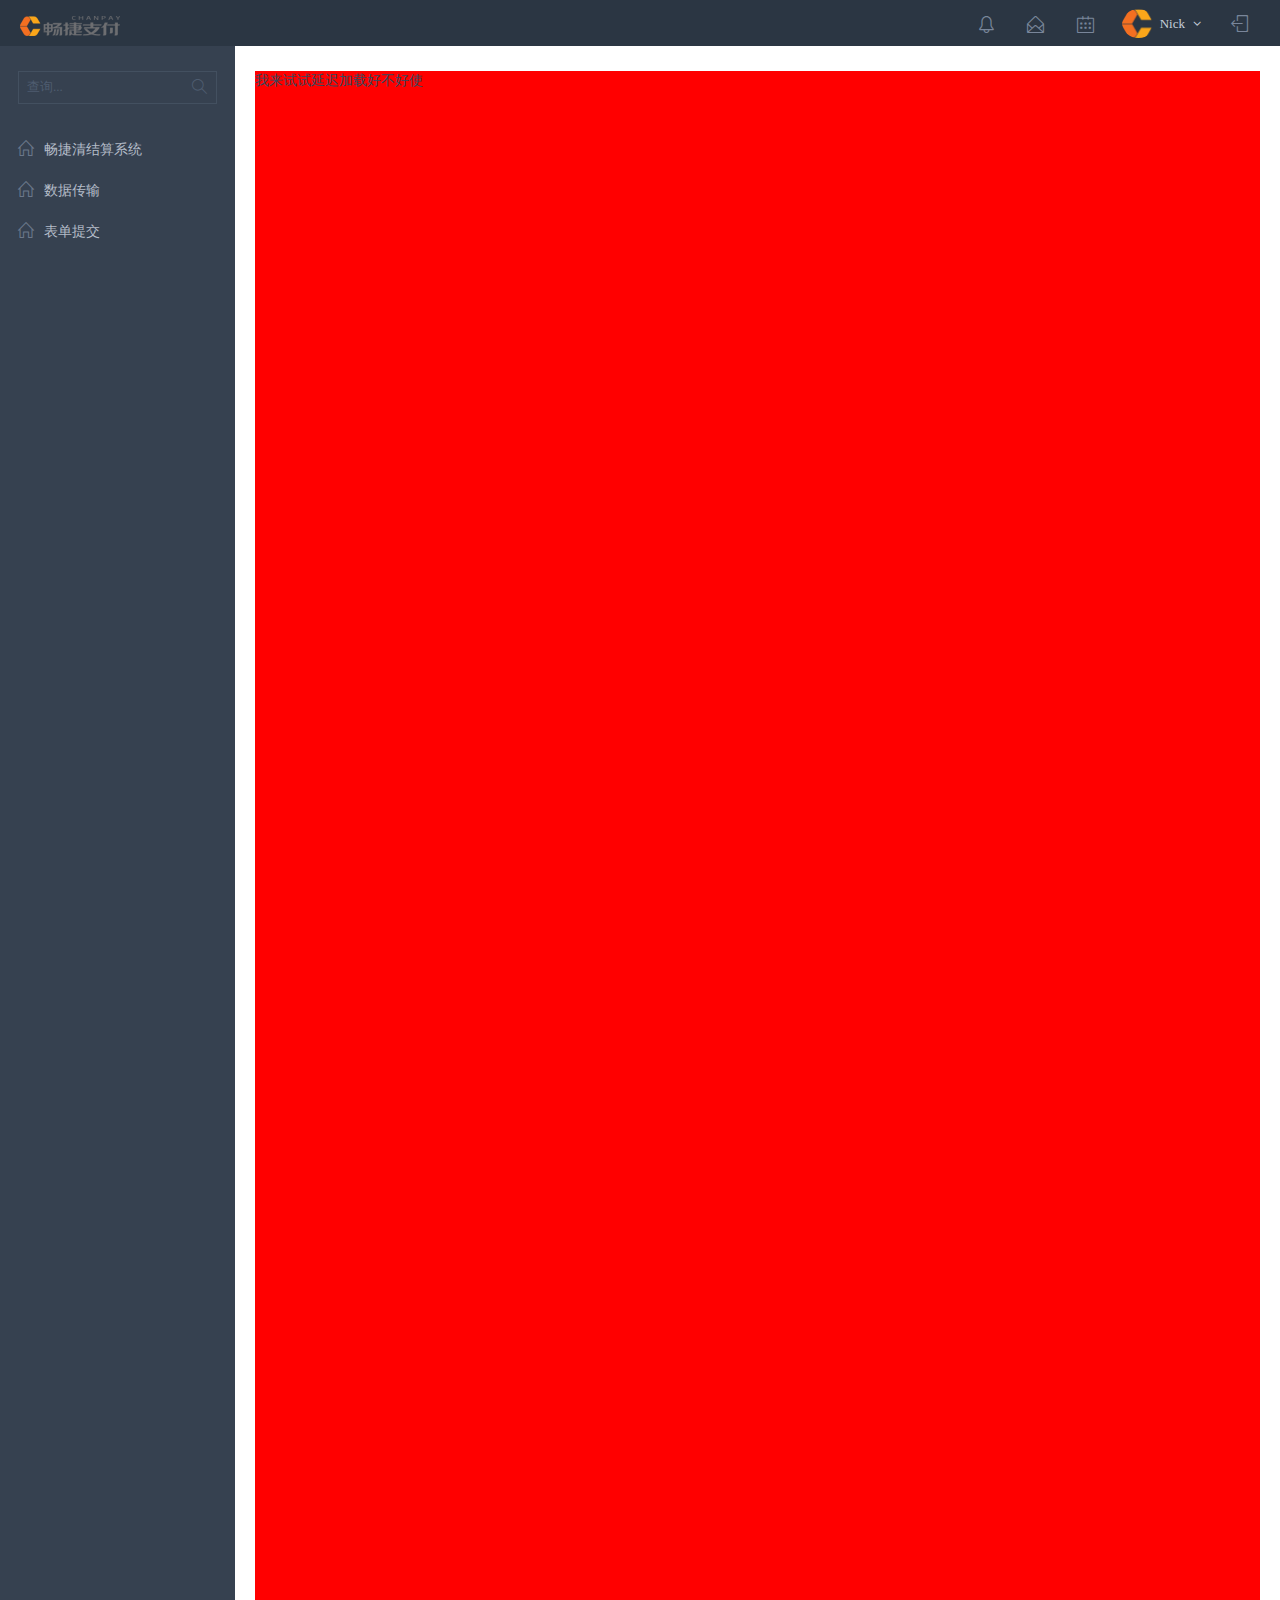
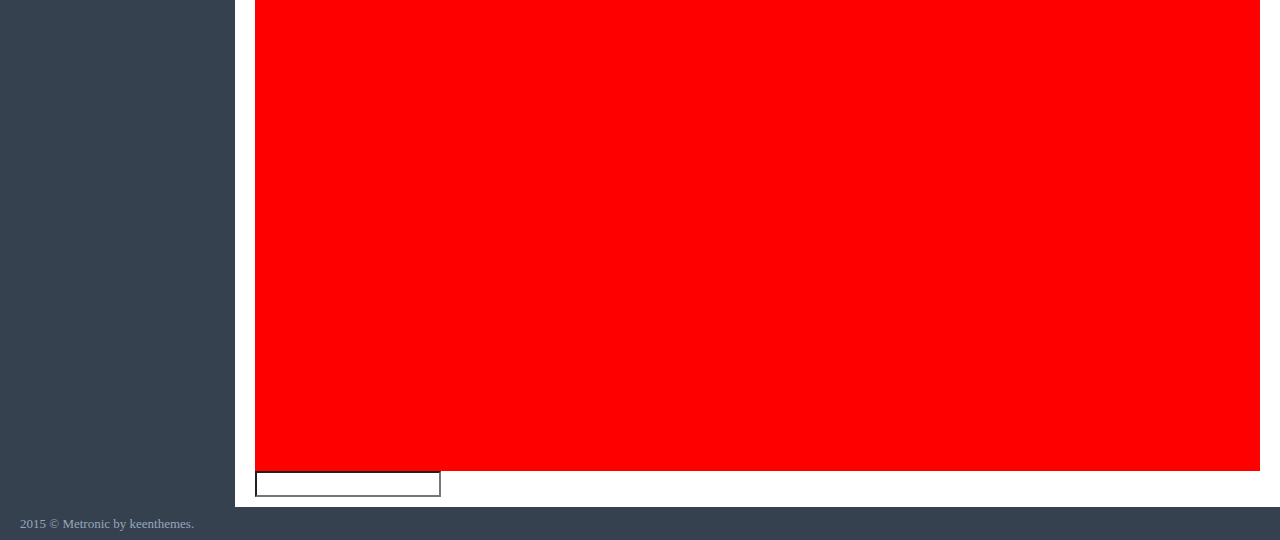
==== index.html @ e5d6c3f0 "init project" ====
<!DOCTYPE html>

<html lang="en" data-ng-app="MetronicApp">

    <head>
        <title data-ng-bind="'Metronic AngularJS | ' + $state.current.data.pageTitle"></title>
        <meta charset="utf-8" />
        <meta http-equiv="X-UA-Compatible" content="IE=edge">
        <meta content="width=device-width, initial-scale=1" name="viewport" />
        <meta content="" name="description" />
        <meta content="" name="author" />

        <link rel="stylesheet" href="css/font.css"/>
        <link href="lib/font-awesome/css/font-awesome.css" rel="stylesheet" type="text/css" />
        <link href="lib/simple-line-icons/simple-line-icons.css" rel="stylesheet" type="text/css" />
        <link href="lib/bootstrap/css/bootstrap.min.css" rel="stylesheet" type="text/css" />
        <!-- BEGIN DYMANICLY LOADED CSS FILES(all plugin and page related styles must be loaded between GLOBAL and THEME css files ) -->
        <link id="ng_load_plugins_before" />
        <!-- END DYMANICLY LOADED CSS FILES -->
        <link href="css/components.css" id="style_components" rel="stylesheet" type="text/css" />
        <link href="css/plugins.css" rel="stylesheet" type="text/css" />
        <link href="css/layout.css" rel="stylesheet" type="text/css" />
        <link href="css/darkblue.css" rel="stylesheet" type="text/css" id="style_color" />


    <body ng-controller="AppController" class="page-header-fixed page-sidebar-closed-hide-logo page-on-load" ng-class="{'page-content-white': settings.layout.pageContentWhite,'page-container-bg-solid': settings.layout.pageBodySolid, 'page-sidebar-closed': settings.layout.pageSidebarClosed}">

        <div ng-spinner-bar class="page-spinner-bar">
            <div class="bounce1"></div>
            <div class="bounce2"></div>
            <div class="bounce3"></div>
        </div>
        <!--data-ng-include="'tpl/header.html'"-->
        <div data-ng-include="'tpl/header.html'" data-ng-controller="HeaderController" class="page-header navbar navbar-fixed-top">
            <!--<link rel="import" href="tpl/header.html?__inline">-->
        </div>

        <div class="clearfix"> </div>

        <div class="page-container">
            <!--data-ng-include="'tpl/sidebar.html'"-->
            <div data-ng-include="'tpl/sidebar.html'" data-ng-controller="SidebarController" class="page-sidebar-wrapper">
                <!--<link rel="import" href="tpl/sidebar.html?__inline">-->
            </div>

            <div class="page-content-wrapper">
                <div class="page-content">
                    <div ui-view class="fade-in-up"></div>
                </div>
            </div>
        </div>
        <!--data-ng-include="'tpl/footer.html'"-->
        <div data-ng-include="'tpl/footer.html'" data-ng-controller="FooterController" class="page-footer">
            <!--<link rel="import" href="tpl/footer.html?__inline">-->
        </div>

        <script src="lib/jquery.min.js" type="text/javascript"></script>
        <script src="lib/bootstrap/js/bootstrap.min.js" type="text/javascript"></script>
        <script src="lib/angularjs/angular.min.js" type="text/javascript"></script>
        <script src="lib/angularjs/plugins/angular-ui-router.min.js" type="text/javascript"></script>
        <script src="lib/angularjs/plugins/ocLazyLode.js" type="text/javascript"></script>

        <script src="js/main.js" type="text/javascript"></script>
        <script src="js/directives.js" type="text/javascript"></script>
        <script src="js/common/layout.js" type="text/javascript"></script>
    </body>
</html>
---- css/font.css ----
body{font-family: 'Microsoft YaHei' !important;}
---- lib/simple-line-icons/simple-line-icons.css ----
/* http://graphicburger.com/simple-line-icons-webfont/ */
@font-face {
	font-family: 'Simple-Line-Icons';

	src:url('fonts/Simple-Line-Icons.eot');
	src:url('fonts/Simple-Line-Icons.eot?#iefix') format('embedded-opentype'),
		url('fonts/Simple-Line-Icons.woff') format('woff'),
		url('fonts/Simple-Line-Icons.ttf') format('truetype'),
		url('fonts/Simple-Line-Icons.svg#Simple-Line-Icons') format('svg');
	font-weight: normal;
	font-style: normal;
}

@media screen and (-webkit-min-device-pixel-ratio:0) {
	@font-face {
		font-family: 'Simple-Line-Icons';
		src: url('fonts/Simple-Line-Icons.svg#Simple-Line-Icons') format('svg');
	}
}

/* Use the following CSS code if you want to use data attributes for inserting your icons */
[data-icon]:before {
	font-family: 'Simple-Line-Icons';
	content: attr(data-icon);
	speak: none;
	font-weight: normal;
	font-variant: normal;
	text-transform: none;
	line-height: 1;
	-webkit-font-smoothing: antialiased;
	-moz-osx-font-smoothing: grayscale;
}

/* Use the following CSS code if you want to have a class per icon */
/*
Instead of a list of all class selectors,
you can use the generic selector below, but it's slower:
[class*="icon-"] {
*/
.icon-user-female, .icon-user-follow, .icon-user-following, .icon-user-unfollow, .icon-trophy, .icon-screen-smartphone, .icon-screen-desktop, .icon-plane, .icon-notebook, .icon-moustache, .icon-mouse, .icon-magnet, .icon-energy, .icon-emoticon-smile, .icon-disc, .icon-cursor-move, .icon-crop, .icon-credit-card, .icon-chemistry, .icon-user, .icon-speedometer, .icon-social-youtube, .icon-social-twitter, .icon-social-tumblr, .icon-social-facebook, .icon-social-dropbox, .icon-social-dribbble, .icon-shield, .icon-screen-tablet, .icon-magic-wand, .icon-hourglass, .icon-graduation, .icon-ghost, .icon-game-controller, .icon-fire, .icon-eyeglasses, .icon-envelope-open, .icon-envelope-letter, .icon-bell, .icon-badge, .icon-anchor, .icon-wallet, .icon-vector, .icon-speech, .icon-puzzle, .icon-printer, .icon-present, .icon-playlist, .icon-pin, .icon-picture, .icon-map, .icon-layers, .icon-handbag, .icon-globe-alt, .icon-globe, .icon-frame, .icon-folder-alt, .icon-film, .icon-feed, .icon-earphones-alt, .icon-earphones, .icon-drop, .icon-drawer, .icon-docs, .icon-directions, .icon-direction, .icon-diamond, .icon-cup, .icon-compass, .icon-call-out, .icon-call-in, .icon-call-end, .icon-calculator, .icon-bubbles, .icon-briefcase, .icon-book-open, .icon-basket-loaded, .icon-basket, .icon-bag, .icon-action-undo, .icon-action-redo, .icon-wrench, .icon-umbrella, .icon-trash, .icon-tag, .icon-support, .icon-size-fullscreen, .icon-size-actual, .icon-shuffle, .icon-share-alt, .icon-share, .icon-rocket, .icon-question, .icon-pie-chart, .icon-pencil, .icon-note, .icon-music-tone-alt, .icon-music-tone, .icon-microphone, .icon-loop, .icon-logout, .icon-login, .icon-list, .icon-like, .icon-home, .icon-grid, .icon-graph, .icon-equalizer, .icon-dislike, .icon-cursor, .icon-control-start, .icon-control-rewind, .icon-control-play, .icon-control-pause, .icon-control-forward, .icon-control-end, .icon-calendar, .icon-bulb, .icon-bar-chart, .icon-arrow-up, .icon-arrow-right, .icon-arrow-left, .icon-arrow-down, .icon-ban, .icon-bubble, .icon-camcorder, .icon-camera, .icon-check, .icon-clock, .icon-close, .icon-cloud-download, .icon-cloud-upload, .icon-doc, .icon-envelope, .icon-eye, .icon-flag, .icon-folder, .icon-heart, .icon-info, .icon-key, .icon-link, .icon-lock, .icon-lock-open, .icon-magnifier, .icon-magnifier-add, .icon-magnifier-remove, .icon-paper-clip, .icon-paper-plane, .icon-plus, .icon-pointer, .icon-power, .icon-refresh, .icon-reload, .icon-settings, .icon-star, .icon-symbol-female, .icon-symbol-male, .icon-target, .icon-volume-1, .icon-volume-2, .icon-volume-off, .icon-users {
	font-family: 'Simple-Line-Icons';
	speak: none;
	font-style: normal;
	font-weight: normal;
	font-variant: normal;
	text-transform: none;
	line-height: 1;
	-webkit-font-smoothing: antialiased;
}
.icon-user-female:before {
	content: "\e000";
}
.icon-user-follow:before {
	content: "\e002";
}
.icon-user-following:before {
	content: "\e003";
}
.icon-user-unfollow:before {
	content: "\e004";
}
.icon-trophy:before {
	content: "\e006";
}
.icon-screen-smartphone:before {
	content: "\e010";
}
.icon-screen-desktop:before {
	content: "\e011";
}
.icon-plane:before {
	content: "\e012";
}
.icon-notebook:before {
	content: "\e013";
}
.icon-moustache:before {
	content: "\e014";
}
.icon-mouse:before {
	content: "\e015";
}
.icon-magnet:before {
	content: "\e016";
}
.icon-energy:before {
	content: "\e020";
}
.icon-emoticon-smile:before {
	content: "\e021";
}
.icon-disc:before {
	content: "\e022";
}
.icon-cursor-move:before {
	content: "\e023";
}
.icon-crop:before {
	content: "\e024";
}
.icon-credit-card:before {
	content: "\e025";
}
.icon-chemistry:before {
	content: "\e026";
}
.icon-user:before {
	content: "\e005";
}
.icon-speedometer:before {
	content: "\e007";
}
.icon-social-youtube:before {
	content: "\e008";
}
.icon-social-twitter:before {
	content: "\e009";
}
.icon-social-tumblr:before {
	content: "\e00a";
}
.icon-social-facebook:before {
	content: "\e00b";
}
.icon-social-dropbox:before {
	content: "\e00c";
}
.icon-social-dribbble:before {
	content: "\e00d";
}
.icon-shield:before {
	content: "\e00e";
}
.icon-screen-tablet:before {
	content: "\e00f";
}
.icon-magic-wand:before {
	content: "\e017";
}
.icon-hourglass:before {
	content: "\e018";
}
.icon-graduation:before {
	content: "\e019";
}
.icon-ghost:before {
	content: "\e01a";
}
.icon-game-controller:before {
	content: "\e01b";
}
.icon-fire:before {
	content: "\e01c";
}
.icon-eyeglasses:before {
	content: "\e01d";
}
.icon-envelope-open:before {
	content: "\e01e";
}
.icon-envelope-letter:before {
	content: "\e01f";
}
.icon-bell:before {
	content: "\e027";
}
.icon-badge:before {
	content: "\e028";
}
.icon-anchor:before {
	content: "\e029";
}
.icon-wallet:before {
	content: "\e02a";
}
.icon-vector:before {
	content: "\e02b";
}
.icon-speech:before {
	content: "\e02c";
}
.icon-puzzle:before {
	content: "\e02d";
}
.icon-printer:before {
	content: "\e02e";
}
.icon-present:before {
	content: "\e02f";
}
.icon-playlist:before {
	content: "\e030";
}
.icon-pin:before {
	content: "\e031";
}
.icon-picture:before {
	content: "\e032";
}
.icon-map:before {
	content: "\e033";
}
.icon-layers:before {
	content: "\e034";
}
.icon-handbag:before {
	content: "\e035";
}
.icon-globe-alt:before {
	content: "\e036";
}
.icon-globe:before {
	content: "\e037";
}
.icon-frame:before {
	content: "\e038";
}
.icon-folder-alt:before {
	content: "\e039";
}
.icon-film:before {
	content: "\e03a";
}
.icon-feed:before {
	content: "\e03b";
}
.icon-earphones-alt:before {
	content: "\e03c";
}
.icon-earphones:before {
	content: "\e03d";
}
.icon-drop:before {
	content: "\e03e";
}
.icon-drawer:before {
	content: "\e03f";
}
.icon-docs:before {
	content: "\e040";
}
.icon-directions:before {
	content: "\e041";
}
.icon-direction:before {
	content: "\e042";
}
.icon-diamond:before {
	content: "\e043";
}
.icon-cup:before {
	content: "\e044";
}
.icon-compass:before {
	content: "\e045";
}
.icon-call-out:before {
	content: "\e046";
}
.icon-call-in:before {
	content: "\e047";
}
.icon-call-end:before {
	content: "\e048";
}
.icon-calculator:before {
	content: "\e049";
}
.icon-bubbles:before {
	content: "\e04a";
}
.icon-briefcase:before {
	content: "\e04b";
}
.icon-book-open:before {
	content: "\e04c";
}
.icon-basket-loaded:before {
	content: "\e04d";
}
.icon-basket:before {
	content: "\e04e";
}
.icon-bag:before {
	content: "\e04f";
}
.icon-action-undo:before {
	content: "\e050";
}
.icon-action-redo:before {
	content: "\e051";
}
.icon-wrench:before {
	content: "\e052";
}
.icon-umbrella:before {
	content: "\e053";
}
.icon-trash:before {
	content: "\e054";
}
.icon-tag:before {
	content: "\e055";
}
.icon-support:before {
	content: "\e056";
}
.icon-size-fullscreen:before {
	content: "\e057";
}
.icon-size-actual:before {
	content: "\e058";
}
.icon-shuffle:before {
	content: "\e059";
}
.icon-share-alt:before {
	content: "\e05a";
}
.icon-share:before {
	content: "\e05b";
}
.icon-rocket:before {
	content: "\e05c";
}
.icon-question:before {
	content: "\e05d";
}
.icon-pie-chart:before {
	content: "\e05e";
}
.icon-pencil:before {
	content: "\e05f";
}
.icon-note:before {
	content: "\e060";
}
.icon-music-tone-alt:before {
	content: "\e061";
}
.icon-music-tone:before {
	content: "\e062";
}
.icon-microphone:before {
	content: "\e063";
}
.icon-loop:before {
	content: "\e064";
}
.icon-logout:before {
	content: "\e065";
}
.icon-login:before {
	content: "\e066";
}
.icon-list:before {
	content: "\e067";
}
.icon-like:before {
	content: "\e068";
}
.icon-home:before {
	content: "\e069";
}
.icon-grid:before {
	content: "\e06a";
}
.icon-graph:before {
	content: "\e06b";
}
.icon-equalizer:before {
	content: "\e06c";
}
.icon-dislike:before {
	content: "\e06d";
}
.icon-cursor:before {
	content: "\e06e";
}
.icon-control-start:before {
	content: "\e06f";
}
.icon-control-rewind:before {
	content: "\e070";
}
.icon-control-play:before {
	content: "\e071";
}
.icon-control-pause:before {
	content: "\e072";
}
.icon-control-forward:before {
	content: "\e073";
}
.icon-control-end:before {
	content: "\e074";
}
.icon-calendar:before {
	content: "\e075";
}
.icon-bulb:before {
	content: "\e076";
}
.icon-bar-chart:before {
	content: "\e077";
}
.icon-arrow-up:before {
	content: "\e078";
}
.icon-arrow-right:before {
	content: "\e079";
}
.icon-arrow-left:before {
	content: "\e07a";
}
.icon-arrow-down:before {
	content: "\e07b";
}
.icon-ban:before {
	content: "\e07c";
}
.icon-bubble:before {
	content: "\e07d";
}
.icon-camcorder:before {
	content: "\e07e";
}
.icon-camera:before {
	content: "\e07f";
}
.icon-check:before {
	content: "\e080";
}
.icon-clock:before {
	content: "\e081";
}
.icon-close:before {
	content: "\e082";
}
.icon-cloud-download:before {
	content: "\e083";
}
.icon-cloud-upload:before {
	content: "\e084";
}
.icon-doc:before {
	content: "\e085";
}
.icon-envelope:before {
	content: "\e086";
}
.icon-eye:before {
	content: "\e087";
}
.icon-flag:before {
	content: "\e088";
}
.icon-folder:before {
	content: "\e089";
}
.icon-heart:before {
	content: "\e08a";
}
.icon-info:before {
	content: "\e08b";
}
.icon-key:before {
	content: "\e08c";
}
.icon-link:before {
	content: "\e08d";
}
.icon-lock:before {
	content: "\e08e";
}
.icon-lock-open:before {
	content: "\e08f";
}
.icon-magnifier:before {
	content: "\e090";
}
.icon-magnifier-add:before {
	content: "\e091";
}
.icon-magnifier-remove:before {
	content: "\e092";
}
.icon-paper-clip:before {
	content: "\e093";
}
.icon-paper-plane:before {
	content: "\e094";
}
.icon-plus:before {
	content: "\e095";
}
.icon-pointer:before {
	content: "\e096";
}
.icon-power:before {
	content: "\e097";
}
.icon-refresh:before {
	content: "\e098";
}
.icon-reload:before {
	content: "\e099";
}
.icon-settings:before {
	content: "\e09a";
}
.icon-star:before {
	content: "\e09b";
}
.icon-symbol-female:before {
	content: "\e09c";
}
.icon-symbol-male:before {
	content: "\e09d";
}
.icon-target:before {
	content: "\e09e";
}
.icon-volume-1:before {
	content: "\e09f";
}
.icon-volume-2:before {
	content: "\e0a0";
}
.icon-volume-off:before {
	content: "\e0a1";
}
.icon-users:before {
	content: "\e001";
}
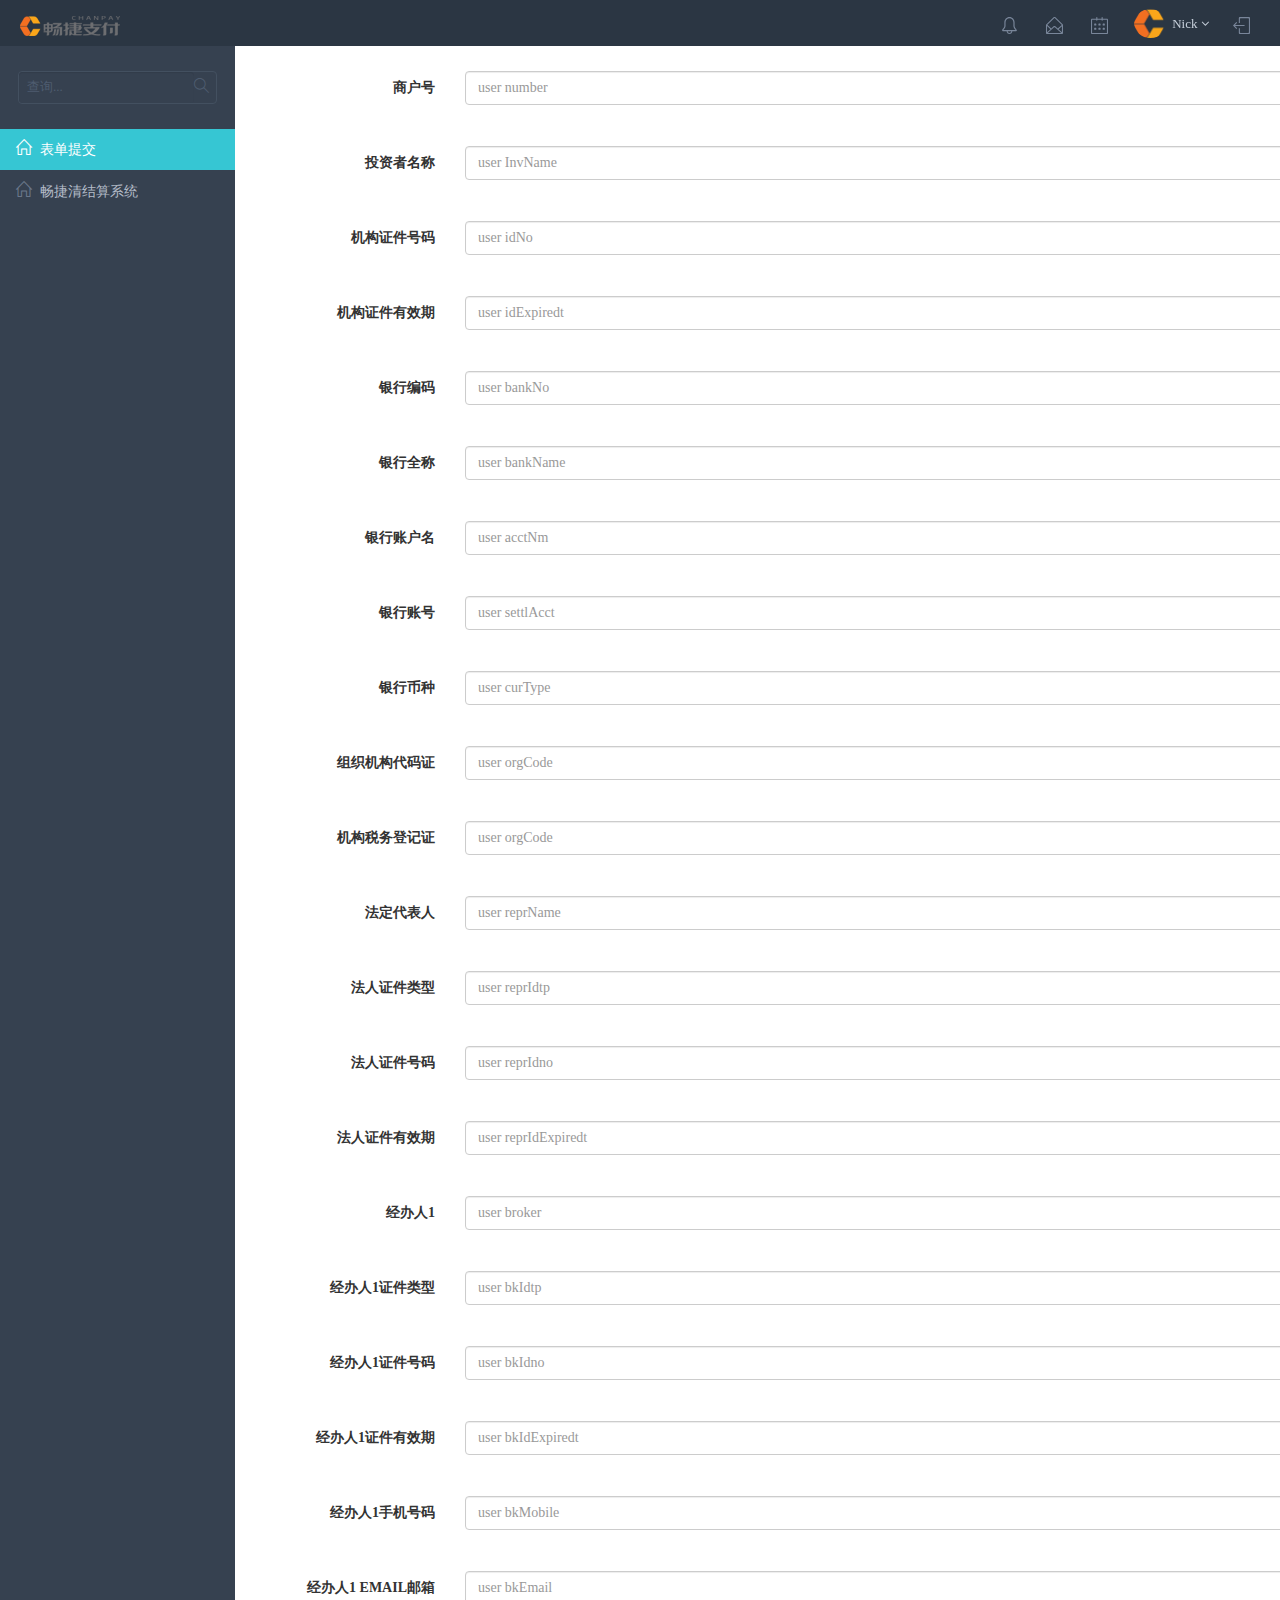
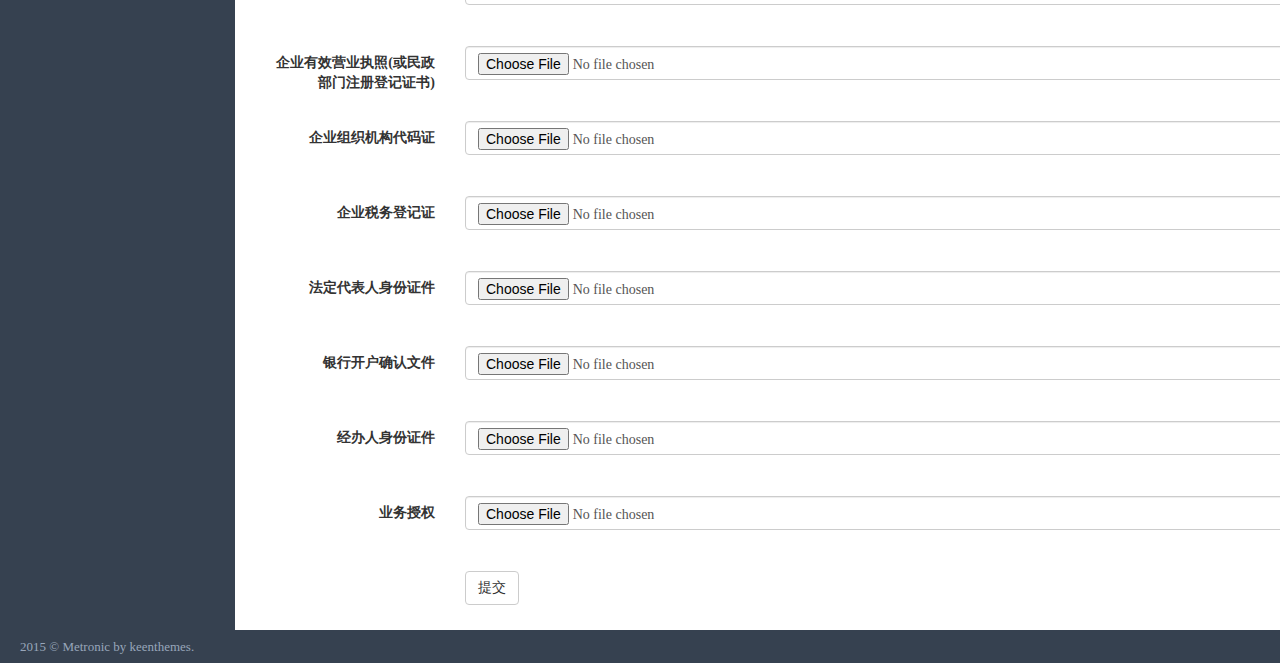
==== commit d4ee52da: "基金" ====
--- a/index.html
+++ b/index.html
@@ -13,12 +13,12 @@
         <link rel="stylesheet" href="css/font.css"/>
         <link href="lib/font-awesome/css/font-awesome.css" rel="stylesheet" type="text/css" />
         <link href="lib/simple-line-icons/simple-line-icons.css" rel="stylesheet" type="text/css" />
-        <link href="lib/bootstrap/css/bootstrap.min.css" rel="stylesheet" type="text/css" />
+        <link href="lib/bootstrap3.3.6/dist/css/bootstrap.css" rel="stylesheet" type="text/css" />
         <!-- BEGIN DYMANICLY LOADED CSS FILES(all plugin and page related styles must be loaded between GLOBAL and THEME css files ) -->
         <link id="ng_load_plugins_before" />
         <!-- END DYMANICLY LOADED CSS FILES -->
-        <link href="css/components.css" id="style_components" rel="stylesheet" type="text/css" />
-        <link href="css/plugins.css" rel="stylesheet" type="text/css" />
+        <!--<link href="css/components.css" id="style_components" rel="stylesheet" type="text/css" />
+        <link href="css/plugins.css" rel="stylesheet" type="text/css" />-->
         <link href="css/layout.css" rel="stylesheet" type="text/css" />
         <link href="css/darkblue.css" rel="stylesheet" type="text/css" id="style_color" />
 
@@ -54,8 +54,8 @@
             <!--<link rel="import" href="tpl/footer.html?__inline">-->
         </div>
 
-        <script src="lib/jquery.min.js" type="text/javascript"></script>
-        <script src="lib/bootstrap/js/bootstrap.min.js" type="text/javascript"></script>
+        <script src="lib/jquery/dist/jquery.js" type="text/javascript"></script>
+        <script src="lib/bootstrap3.3.6/dist/js/bootstrap.js" type="text/javascript"></script>
         <script src="lib/angularjs/angular.min.js" type="text/javascript"></script>
         <script src="lib/angularjs/plugins/angular-ui-router.min.js" type="text/javascript"></script>
         <script src="lib/angularjs/plugins/ocLazyLode.js" type="text/javascript"></script>
--- a/css/font.css
+++ b/css/font.css
@@ -1 +1,5 @@
-body{font-family: 'Microsoft YaHei' !important;}+body{font-family: 'Microsoft YaHei' !important;}
+
+.input-text{
+    height:60px;
+}--- a/css/layout.css
+++ b/css/layout.css
@@ -1,4 +1,5 @@
 @charset "UTF-8";
+
 /* Cubic Bezier Transition */
 @media print {
   body {
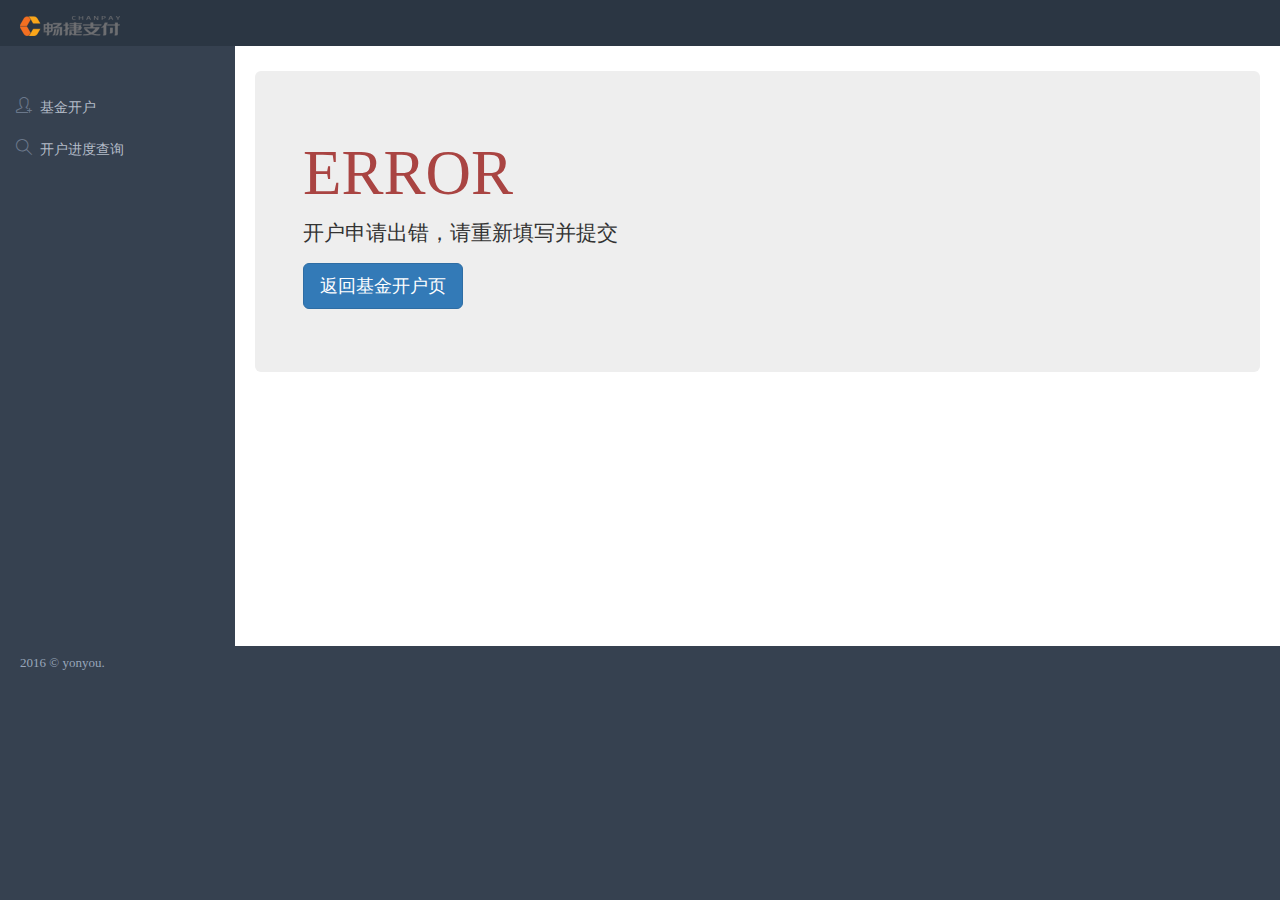
==== commit f9044dc1: "first" ====
--- a/index.html
+++ b/index.html
@@ -3,7 +3,7 @@
 <html lang="en" data-ng-app="MetronicApp">
 
     <head>
-        <title data-ng-bind="'Metronic AngularJS | ' + $state.current.data.pageTitle"></title>
+        <title data-ng-bind="'畅捷支付 ' + $state.current.data.pageTitle"></title>
         <meta charset="utf-8" />
         <meta http-equiv="X-UA-Compatible" content="IE=edge">
         <meta content="width=device-width, initial-scale=1" name="viewport" />
@@ -17,8 +17,8 @@
         <!-- BEGIN DYMANICLY LOADED CSS FILES(all plugin and page related styles must be loaded between GLOBAL and THEME css files ) -->
         <link id="ng_load_plugins_before" />
         <!-- END DYMANICLY LOADED CSS FILES -->
-        <!--<link href="css/components.css" id="style_components" rel="stylesheet" type="text/css" />
-        <link href="css/plugins.css" rel="stylesheet" type="text/css" />-->
+        <link href="css/components.css" id="style_components" rel="stylesheet" type="text/css" />
+        <!--<link href="css/plugins.css" rel="stylesheet" type="text/css" />-->
         <link href="css/layout.css" rel="stylesheet" type="text/css" />
         <link href="css/darkblue.css" rel="stylesheet" type="text/css" id="style_color" />
 
--- a/css/components.css
+++ b/css/components.css
@@ -1,7747 +1,6 @@
-/*********************************
- METRONIC SQUARE STYLE COMPONENTS 
-*********************************/
-/* Cubic Bezier Transition */
-/***
-Rounded corners reset
-***/
-/* Reset rounded corners for all elements */
-div,
-svg,
-input,
-select,
-textarea,
-span,
-img,
-table,
-label,
-td,
-th,
-p,
-a,
-button,
-ul,
-code,
-pre,
-li {
-  -webkit-border-radius: 0 !important;
-  -moz-border-radius: 0 !important;
-  border-radius: 0 !important; }
 
-/* except below bootstrap elements */
-.img-circle {
-  border-radius: 50% !important; }
 
-.img-rounded {
-  border-radius: 6px !important; }
 
-/***
-General reset
-***/
-/* Set default body */
-body {
-  color: #34495e;
-  font-family: "Open Sans", sans-serif;
-  padding: 0px !important;
-  margin: 0px !important;
-  direction: "ltr";
-  font-size: 14px; }
-
-/*
- Internet Explorer 10 doesn't differentiate device width from viewport width, and thus doesn't 
- properly apply the media queries in Bootstrap's CSS. To address this, 
- you can optionally include the following CSS and JavaScript to work around this problem until Microsoft issues a fix.
-*/
-@-webkit-viewport {
-  width: device-width; }
-
-@-moz-viewport {
-  width: device-width; }
-
-@-ms-viewport {
-  width: device-width; }
-
-@-o-viewport {
-  width: device-width; }
-
-@viewport {
-  width: device-width; }
-
-/*
- Internet Explorer 10 doesn't differentiate device width from viewport width, 
- and thus doesn't properly apply the media queries in Bootstrap's CSS. To address this, following CSS code applied 
-*/
-@-ms-viewport {
-  width: auto !important; }
-
-.md-shadow-z-1 {
-  box-shadow: 0 1px 3px rgba(0, 0, 0, 0.1), 0 1px 2px rgba(0, 0, 0, 0.18); }
-
-.md-shadow-z-1-i {
-  box-shadow: 0 1px 3px rgba(0, 0, 0, 0.1), 0 1px 2px rgba(0, 0, 0, 0.18) !important; }
-
-.md-shadow-z-1-hover {
-  box-shadow: 0 1px 3px rgba(0, 0, 0, 0.14), 0 1px 2px rgba(0, 0, 0, 0.22); }
-
-.md-shadow-z-2 {
-  box-shadow: 0 3px 6px rgba(0, 0, 0, 0.16), 0 3px 6px rgba(0, 0, 0, 0.22); }
-
-.md-shadow-z-2-i {
-  box-shadow: 0 3px 6px rgba(0, 0, 0, 0.16), 0 3px 6px rgba(0, 0, 0, 0.22) !important; }
-
-.md-shadow-z-2-hover {
-  box-shadow: 0 3px 6px rgba(0, 0, 0, 0.2), 0 3px 6px rgba(0, 0, 0, 0.26); }
-
-.md-shadow-z-3 {
-  box-shadow: 0 8px 18px rgba(0, 0, 0, 0.18), 0 6px 6px rgba(0, 0, 0, 0.23); }
-
-.md-shadow-z-3-i {
-  box-shadow: 0 8px 18px rgba(0, 0, 0, 0.18), 0 6px 6px rgba(0, 0, 0, 0.24) !important; }
-
-.md-shadow-z-3-hover {
-  box-shadow: 0 8px 18px rgba(0, 0, 0, 0.22), 0 6px 6px rgba(0, 0, 0, 0.26); }
-
-.md-shadow-z-4 {
-  box-shadow: 0 14px 28px rgba(0, 0, 0, 0.26), 0 10px 10px rgba(0, 0, 0, 0.22); }
-
-.md-shadow-z-4-i {
-  box-shadow: 0 14px 28px rgba(0, 0, 0, 0.26), 0 10px 10px rgba(0, 0, 0, 0.22) !important; }
-
-.md-shadow-z-5 {
-  box-shadow: 0 19px 38px rgba(0, 0, 0, 0.28), 0 15px 12px rgba(0, 0, 0, 0.22); }
-
-.md-shadow-z-5-i {
-  box-shadow: 0 19px 38px rgba(0, 0, 0, 0.28), 0 15px 12px rgba(0, 0, 0, 0.22) !important; }
-
-.md-shadow-none {
-  box-shadow: none !important; }
-
-.md-click-circle {
-  display: block;
-  position: absolute;
-  background: rgba(0, 0, 0, 0.2);
-  border-radius: 50%;
-  opacity: 0;
-  -webkit-animation: scale(0);
-  -moz-transform: scale(0);
-  transform: scale(0); }
-  .md-click-circle.md-click-animate {
-    -webkit-animation: mdClickEffect 0.65s linear;
-    -moz-animation: mdClickEffect 0.65s linear;
-    animation: mdClickEffect 0.65s linear; }
-
-@-webkit-keyframes mdClickEffect {
-  0% {
-    opacity: 1;
-    -webkit-transform: scale(0); }
-  100% {
-    opacity: 0 !important;
-    -webkit-transform: scale(2.5); } }
-
-@-moz-keyframes mdClickEffect {
-  0% {
-    opacity: 1;
-    -webkit-transform: scale(0); }
-  100% {
-    opacity: 0 !important;
-    -moz-transform: scale(2.5); } }
-
-@keyframes mdClickEffect {
-  0% {
-    opacity: 1;
-    -webkit-transform: scale(0); }
-  100% {
-    opacity: 0 !important;
-    transform: scale(2.5); } }
-
-.form-group.form-md-line-input {
-  position: relative;
-  margin: 0 0 35px 0;
-  padding-top: 20px; }
-  .form-horizontal .form-group.form-md-line-input {
-    padding-top: 10px;
-    margin-bottom: 20px;
-    margin: 0 -15px 20px -15px; }
-  .form-horizontal .form-group.form-md-line-input > label {
-    padding-top: 5px;
-    font-size: 14px;
-    color: #888888;
-    opacity: 1 ;
-    filter: alpha(opacity=100) ; }
-  .form-group.form-md-line-input .form-control {
-    background: none;
-    border: 0;
-    border-bottom: 1px solid #c2cad8;
-    -webkit-border-radius: 0;
-    -moz-border-radius: 0;
-    -ms-border-radius: 0;
-    -o-border-radius: 0;
-    border-radius: 0;
-    color: #4d6b8a;
-    box-shadow: none;
-    padding-left: 0;
-    padding-right: 0;
-    font-size: 16px; }
-    .form-group.form-md-line-input .form-control::-moz-placeholder {
-      color: #999;
-      opacity: 1; }
-    .form-group.form-md-line-input .form-control:-ms-input-placeholder {
-      color: #999; }
-    .form-group.form-md-line-input .form-control::-webkit-input-placeholder {
-      color: #999; }
-    .form-group.form-md-line-input .form-control.form-control-static {
-      border-bottom: 0; }
-    .form-group.form-md-line-input .form-control.input-sm {
-      font-size: 14px;
-      padding: 6px 0; }
-    .form-group.form-md-line-input .form-control.input-lg {
-      font-size: 20px;
-      padding: 14px 0; }
-    .form-group.form-md-line-input .form-control ~ label,
-    .form-group.form-md-line-input .form-control ~ .form-control-focus {
-      width: 100%;
-      position: absolute;
-      left: 0;
-      bottom: 0;
-      pointer-events: none; }
-      .form-horizontal .form-group.form-md-line-input .form-control ~ label,
-      .form-horizontal .form-group.form-md-line-input .form-control ~ .form-control-focus {
-        width: auto;
-        left: 15px;
-        right: 15px; }
-      .form-group.form-md-line-input .form-control ~ label:after,
-      .form-group.form-md-line-input .form-control ~ .form-control-focus:after {
-        content: '';
-        position: absolute;
-        z-index: 5;
-        bottom: 0;
-        left: 50%;
-        width: 0;
-        height: 2px;
-        width: 0;
-        visibility: hidden;
-        transition: 0.2s ease all; }
-    .form-group.form-md-line-input .form-control ~ label {
-      top: 0;
-      margin-bottom: 0;
-      font-size: 14px;
-      color: #888888;
-      opacity: 1 ;
-      filter: alpha(opacity=100) ; }
-    .form-group.form-md-line-input .form-control.edited:not([readonly]) ~ label,
-    .form-group.form-md-line-input .form-control.edited:not([readonly]) ~ .form-control-focus,
-    .form-group.form-md-line-input .form-control:focus:not([readonly]) ~ label,
-    .form-group.form-md-line-input .form-control:focus:not([readonly]) ~ .form-control-focus,
-    .form-group.form-md-line-input .form-control.focus:not([readonly]) ~ label,
-    .form-group.form-md-line-input .form-control.focus:not([readonly]) ~ .form-control-focus {
-      color: #888888; }
-      .form-group.form-md-line-input .form-control.edited:not([readonly]) ~ label:after,
-      .form-group.form-md-line-input .form-control.edited:not([readonly]) ~ .form-control-focus:after,
-      .form-group.form-md-line-input .form-control:focus:not([readonly]) ~ label:after,
-      .form-group.form-md-line-input .form-control:focus:not([readonly]) ~ .form-control-focus:after,
-      .form-group.form-md-line-input .form-control.focus:not([readonly]) ~ label:after,
-      .form-group.form-md-line-input .form-control.focus:not([readonly]) ~ .form-control-focus:after {
-        visibility: visible;
-        left: 0;
-        width: 100%;
-        background: #3fc9d5; }
-    .form-group.form-md-line-input .form-control.edited:not([readonly]) ~ label,
-    .form-group.form-md-line-input .form-control:focus:not([readonly]) ~ label,
-    .form-group.form-md-line-input .form-control.focus:not([readonly]) ~ label {
-      opacity: 1 ;
-      filter: alpha(opacity=100) ; }
-    .form-group.form-md-line-input .form-control.edited:not([readonly]) ~ .help-block,
-    .form-group.form-md-line-input .form-control:focus:not([readonly]) ~ .help-block,
-    .form-group.form-md-line-input .form-control.focus:not([readonly]) ~ .help-block {
-      color: #3fc9d5;
-      opacity: 1 ;
-      filter: alpha(opacity=100) ; }
-    .form-group.form-md-line-input .form-control[readonly],
-    .form-group.form-md-line-input .form-control[disabled],
-    fieldset[disabled] .form-group.form-md-line-input .form-control {
-      background: none;
-      cursor: not-allowed;
-      border-bottom: 1px dashed #c2cad8; }
-  .form-group.form-md-line-input.form-md-floating-label .form-control ~ label {
-    font-size: 16px;
-    top: 25px;
-    transition: 0.2s ease all;
-    color: #999; }
-  .form-group.form-md-line-input.form-md-floating-label .form-control[readonly] ~ label,
-  .form-group.form-md-line-input.form-md-floating-label .form-control.edited ~ label,
-  .form-group.form-md-line-input.form-md-floating-label .form-control.form-control-static ~ label,
-  .form-group.form-md-line-input.form-md-floating-label .form-control:focus:not([readonly]) ~ label,
-  .form-group.form-md-line-input.form-md-floating-label .form-control.focus:not([readonly]) ~ label {
-    top: 0;
-    font-size: 13px; }
-  .form-group.form-md-line-input.form-md-floating-label .form-control.input-sm ~ label {
-    font-size: 14px;
-    top: 24px; }
-  .form-group.form-md-line-input.form-md-floating-label .form-control.input-sm[readonly] ~ label,
-  .form-group.form-md-line-input.form-md-floating-label .form-control.input-sm.form-control-static ~ label,
-  .form-group.form-md-line-input.form-md-floating-label .form-control.input-sm.edited ~ label,
-  .form-group.form-md-line-input.form-md-floating-label .form-control.input-sm:focus:not([readonly]) ~ label,
-  .form-group.form-md-line-input.form-md-floating-label .form-control.input-sm.focus:not([readonly]) ~ label {
-    top: 0;
-    font-size: 13px; }
-  .form-group.form-md-line-input.form-md-floating-label .form-control.input-lg ~ label {
-    font-size: 20px;
-    top: 30px; }
-  .form-group.form-md-line-input.form-md-floating-label .form-control.input-lg[readonly] ~ label,
-  .form-group.form-md-line-input.form-md-floating-label .form-control.input-lg.edited ~ label,
-  .form-group.form-md-line-input.form-md-floating-label .form-control.input-lg.form-control-static ~ label,
-  .form-group.form-md-line-input.form-md-floating-label .form-control.input-lg:focus:not([readonly]) ~ label,
-  .form-group.form-md-line-input.form-md-floating-label .form-control.input-lg.focus:not([readonly]) ~ label {
-    top: 0;
-    font-size: 13px; }
-  .form-group.form-md-line-input.form-md-floating-label .input-icon > label {
-    padding-left: 34px; }
-  .form-group.form-md-line-input.form-md-floating-label .input-icon.right > label {
-    padding-left: 0;
-    padding-right: 34px; }
-  .form-group.form-md-line-input.form-md-floating-label .input-group.left-addon label {
-    padding-left: 34px; }
-  .form-group.form-md-line-input.form-md-floating-label .input-group.right-addon label {
-    padding-right: 34px; }
-  .form-group.form-md-line-input + .input-icon {
-    padding-top: 0; }
-  .form-group.form-md-line-input .help-block {
-    position: absolute;
-    margin: 2px 0 0 0;
-    opacity: 0 ;
-    filter: alpha(opacity=0) ;
-    font-size: 13px; }
-  .form-group.form-md-line-input > .input-icon > i {
-    left: 0;
-    bottom: 0;
-    margin: 9px 2px 10px 10px;
-    color: #888888; }
-  .form-group.form-md-line-input > .input-icon.input-icon-lg > i {
-    top: 6px; }
-  .form-group.form-md-line-input > .input-icon.input-icon-sm > i {
-    top: -1px; }
-  .form-group.form-md-line-input > .input-icon .form-control {
-    padding-left: 34px; }
-  .form-group.form-md-line-input > .input-icon > label {
-    margin-top: -20px; }
-  .form-group.form-md-line-input > .input-icon.right .form-control {
-    padding-left: 0;
-    padding-right: 34px; }
-  .form-group.form-md-line-input > .input-icon.right > i {
-    left: auto;
-    right: 8px;
-    margin: 11px 2px 10px 10px; }
-  .form-group.form-md-line-input + .input-group {
-    padding-top: 0; }
-  .form-group.form-md-line-input .input-group {
-    padding-top: 0; }
-    .form-group.form-md-line-input .input-group > label {
-      margin-top: -20px; }
-    .form-group.form-md-line-input .input-group .input-group-addon {
-      -webkit-border-radius: 0;
-      -moz-border-radius: 0;
-      -ms-border-radius: 0;
-      -o-border-radius: 0;
-      border-radius: 0;
-      background: none;
-      border: 0;
-      border-bottom: 1px solid #c2cad8; }
-    .form-group.form-md-line-input .input-group + .input-group-control {
-      padding-top: 0; }
-    .form-group.form-md-line-input .input-group .input-group-control {
-      padding-top: 0;
-      position: relative;
-      display: table-cell;
-      vertical-align: bottom; }
-      .form-group.form-md-line-input .input-group .input-group-control > label {
-        margin-top: -20px; }
-    .form-group.form-md-line-input .input-group .input-group-btn .btn {
-      -webkit-border-radius: 4px;
-      -moz-border-radius: 4px;
-      -ms-border-radius: 4px;
-      -o-border-radius: 4px;
-      border-radius: 4px; }
-    .form-group.form-md-line-input .input-group .input-group-btn.btn-left .btn {
-      margin-right: 10px; }
-    .form-group.form-md-line-input .input-group .input-group-btn.btn-right .btn {
-      margin-left: 10px; }
-    .form-group.form-md-line-input .input-group .help-block {
-      margin-top: 35px; }
-    .form-group.form-md-line-input .input-group.input-group-sm .help-block {
-      margin-top: 30px; }
-    .form-group.form-md-line-input .input-group.input-group-lg .help-block {
-      margin-top: 47px; }
-  .form-group.form-md-line-input.has-success .form-control.edited:not([readonly]) ~ label:after,
-  .form-group.form-md-line-input.has-success .form-control.edited:not([readonly]) ~ .form-control-focus:after,
-  .form-group.form-md-line-input.has-success .form-control.form-control-static ~ label:after,
-  .form-group.form-md-line-input.has-success .form-control.form-control-static ~ .form-control-focus:after,
-  .form-group.form-md-line-input.has-success .form-control:focus:not([readonly]) ~ label:after,
-  .form-group.form-md-line-input.has-success .form-control:focus:not([readonly]) ~ .form-control-focus:after,
-  .form-group.form-md-line-input.has-success .form-control.focus:not([readonly]) ~ label:after,
-  .form-group.form-md-line-input.has-success .form-control.focus:not([readonly]) ~ .form-control-focus:after {
-    background: #28acb8; }
-  .form-group.form-md-line-input.has-success .form-control.edited:not([readonly]) ~ label,
-  .form-group.form-md-line-input.has-success .form-control.form-control-static ~ label,
-  .form-group.form-md-line-input.has-success .form-control:focus:not([readonly]) ~ label,
-  .form-group.form-md-line-input.has-success .form-control.focus:not([readonly]) ~ label {
-    color: #28acb8; }
-  .form-group.form-md-line-input.has-success .form-control.edited:not([readonly]) ~ i,
-  .form-group.form-md-line-input.has-success .form-control.form-control-static ~ i,
-  .form-group.form-md-line-input.has-success .form-control:focus:not([readonly]) ~ i,
-  .form-group.form-md-line-input.has-success .form-control.focus:not([readonly]) ~ i {
-    color: #28acb8; }
-  .form-group.form-md-line-input.has-success .form-control.edited:not([readonly]) ~ .help-block,
-  .form-group.form-md-line-input.has-success .form-control.form-control-static ~ .help-block,
-  .form-group.form-md-line-input.has-success .form-control:focus:not([readonly]) ~ .help-block,
-  .form-group.form-md-line-input.has-success .form-control.focus:not([readonly]) ~ .help-block {
-    color: #28acb8; }
-  .form-group.form-md-line-input.has-success .input-group-addon {
-    color: #28acb8; }
-  .form-horizontal .form-group.form-md-line-input.has-success > label {
-    color: #28acb8; }
-  .form-group.form-md-line-input.has-warning .form-control.edited:not([readonly]) ~ label:after,
-  .form-group.form-md-line-input.has-warning .form-control.edited:not([readonly]) ~ .form-control-focus:after,
-  .form-group.form-md-line-input.has-warning .form-control.form-control-static ~ label:after,
-  .form-group.form-md-line-input.has-warning .form-control.form-control-static ~ .form-control-focus:after,
-  .form-group.form-md-line-input.has-warning .form-control:focus:not([readonly]) ~ label:after,
-  .form-group.form-md-line-input.has-warning .form-control:focus:not([readonly]) ~ .form-control-focus:after,
-  .form-group.form-md-line-input.has-warning .form-control.focus:not([readonly]) ~ label:after,
-  .form-group.form-md-line-input.has-warning .form-control.focus:not([readonly]) ~ .form-control-focus:after {
-    background: #c29d0b; }
-  .form-group.form-md-line-input.has-warning .form-control.edited:not([readonly]) ~ label,
-  .form-group.form-md-line-input.has-warning .form-control.form-control-static ~ label,
-  .form-group.form-md-line-input.has-warning .form-control:focus:not([readonly]) ~ label,
-  .form-group.form-md-line-input.has-warning .form-control.focus:not([readonly]) ~ label {
-    color: #c29d0b; }
-  .form-group.form-md-line-input.has-warning .form-control.edited:not([readonly]) ~ i,
-  .form-group.form-md-line-input.has-warning .form-control.form-control-static ~ i,
-  .form-group.form-md-line-input.has-warning .form-control:focus:not([readonly]) ~ i,
-  .form-group.form-md-line-input.has-warning .form-control.focus:not([readonly]) ~ i {
-    color: #c29d0b; }
-  .form-group.form-md-line-input.has-warning .form-control.edited:not([readonly]) ~ .help-block,
-  .form-group.form-md-line-input.has-warning .form-control.form-control-static ~ .help-block,
-  .form-group.form-md-line-input.has-warning .form-control:focus:not([readonly]) ~ .help-block,
-  .form-group.form-md-line-input.has-warning .form-control.focus:not([readonly]) ~ .help-block {
-    color: #c29d0b; }
-  .form-group.form-md-line-input.has-warning .input-group-addon {
-    color: #c29d0b; }
-  .form-horizontal .form-group.form-md-line-input.has-warning > label {
-    color: #c29d0b; }
-  .form-group.form-md-line-input.has-error .form-control.edited:not([readonly]) ~ label:after,
-  .form-group.form-md-line-input.has-error .form-control.edited:not([readonly]) ~ .form-control-focus:after,
-  .form-group.form-md-line-input.has-error .form-control.form-control-static ~ label:after,
-  .form-group.form-md-line-input.has-error .form-control.form-control-static ~ .form-control-focus:after,
-  .form-group.form-md-line-input.has-error .form-control:focus:not([readonly]) ~ label:after,
-  .form-group.form-md-line-input.has-error .form-control:focus:not([readonly]) ~ .form-control-focus:after,
-  .form-group.form-md-line-input.has-error .form-control.focus:not([readonly]) ~ label:after,
-  .form-group.form-md-line-input.has-error .form-control.focus:not([readonly]) ~ .form-control-focus:after {
-    background: #e73d4a; }
-  .form-group.form-md-line-input.has-error .form-control.edited:not([readonly]) ~ label,
-  .form-group.form-md-line-input.has-error .form-control.form-control-static ~ label,
-  .form-group.form-md-line-input.has-error .form-control:focus:not([readonly]) ~ label,
-  .form-group.form-md-line-input.has-error .form-control.focus:not([readonly]) ~ label {
-    color: #e73d4a; }
-  .form-group.form-md-line-input.has-error .form-control.edited:not([readonly]) ~ i,
-  .form-group.form-md-line-input.has-error .form-control.form-control-static ~ i,
-  .form-group.form-md-line-input.has-error .form-control:focus:not([readonly]) ~ i,
-  .form-group.form-md-line-input.has-error .form-control.focus:not([readonly]) ~ i {
-    color: #e73d4a; }
-  .form-group.form-md-line-input.has-error .form-control.edited:not([readonly]) ~ .help-block,
-  .form-group.form-md-line-input.has-error .form-control.form-control-static ~ .help-block,
-  .form-group.form-md-line-input.has-error .form-control:focus:not([readonly]) ~ .help-block,
-  .form-group.form-md-line-input.has-error .form-control.focus:not([readonly]) ~ .help-block {
-    color: #e73d4a; }
-  .form-group.form-md-line-input.has-error .input-group-addon {
-    color: #e73d4a; }
-  .form-horizontal .form-group.form-md-line-input.has-error > label {
-    color: #e73d4a; }
-  .form-group.form-md-line-input.has-info .form-control.edited:not([readonly]) ~ label:after,
-  .form-group.form-md-line-input.has-info .form-control.edited:not([readonly]) ~ .form-control-focus:after,
-  .form-group.form-md-line-input.has-info .form-control.form-control-static ~ label:after,
-  .form-group.form-md-line-input.has-info .form-control.form-control-static ~ .form-control-focus:after,
-  .form-group.form-md-line-input.has-info .form-control:focus:not([readonly]) ~ label:after,
-  .form-group.form-md-line-input.has-info .form-control:focus:not([readonly]) ~ .form-control-focus:after,
-  .form-group.form-md-line-input.has-info .form-control.focus:not([readonly]) ~ label:after,
-  .form-group.form-md-line-input.has-info .form-control.focus:not([readonly]) ~ .form-control-focus:after {
-    background: #327ad5; }
-  .form-group.form-md-line-input.has-info .form-control.edited:not([readonly]) ~ label,
-  .form-group.form-md-line-input.has-info .form-control.form-control-static ~ label,
-  .form-group.form-md-line-input.has-info .form-control:focus:not([readonly]) ~ label,
-  .form-group.form-md-line-input.has-info .form-control.focus:not([readonly]) ~ label {
-    color: #327ad5; }
-  .form-group.form-md-line-input.has-info .form-control.edited:not([readonly]) ~ i,
-  .form-group.form-md-line-input.has-info .form-control.form-control-static ~ i,
-  .form-group.form-md-line-input.has-info .form-control:focus:not([readonly]) ~ i,
-  .form-group.form-md-line-input.has-info .form-control.focus:not([readonly]) ~ i {
-    color: #327ad5; }
-  .form-group.form-md-line-input.has-info .form-control.edited:not([readonly]) ~ .help-block,
-  .form-group.form-md-line-input.has-info .form-control.form-control-static ~ .help-block,
-  .form-group.form-md-line-input.has-info .form-control:focus:not([readonly]) ~ .help-block,
-  .form-group.form-md-line-input.has-info .form-control.focus:not([readonly]) ~ .help-block {
-    color: #327ad5; }
-  .form-group.form-md-line-input.has-info .input-group-addon {
-    color: #327ad5; }
-  .form-horizontal .form-group.form-md-line-input.has-info > label {
-    color: #327ad5; }
-
-.form-inline .form-md-line-input {
-  margin: 0;
-  padding-top: 0;
-  margin-right: 20px; }
-  .form-inline .form-md-line-input > .input-icon {
-    padding: 0; }
-
-.form-horizontal .form-group.form-md-line-input .input-icon .form-control {
-  padding-left: 33px; }
-
-.form-horizontal .form-group.form-md-line-input .input-icon > i {
-  top: 0; }
-
-.form-horizontal .form-group.form-md-line-input .input-icon.right .form-control {
-  padding-left: 0;
-  padding-right: 33px; }
-
-.form-horizontal .form-group.form-md-line-input .input-icon > .form-control-focus {
-  left: 0 !important;
-  right: 0 !important; }
-
-.form-horizontal .form-group.form-md-line-input .input-group {
-  padding-top: 0; }
-  .form-horizontal .form-group.form-md-line-input .input-group > .input-group-btn .btn {
-    margin-bottom: 0 !important; }
-  .form-horizontal .form-group.form-md-line-input .input-group > .input-group-control {
-    padding-top: 0; }
-    .form-horizontal .form-group.form-md-line-input .input-group > .input-group-control > .form-control-focus {
-      left: 0 !important;
-      right: 0 !important; }
-  .form-horizontal .form-group.form-md-line-input .input-group > .form-control-focus {
-    left: 0 !important;
-    right: 0 !important; }
-
-.md-checkbox {
-  position: relative;
-  /* handling click events */
-  /* when checkbox is checked */ }
-  .md-checkbox.md-checkbox-inline {
-    display: inline-block; }
-  .form-inline .md-checkbox.md-checkbox-inline {
-    margin-right: 20px;
-    top: 3px; }
-  .md-checkbox input[type=checkbox] {
-    visibility: hidden;
-    position: absolute; }
-  .md-checkbox label {
-    cursor: pointer;
-    padding-left: 30px; }
-  .md-checkbox label > span {
-    display: block;
-    position: absolute;
-    left: 0;
-    -webkit-transition-duration: 0.3s;
-    -moz-transition-duration: 0.3s;
-    transition-duration: 0.3s; }
-  .md-checkbox label > span.inc {
-    background: #fff;
-    left: -20px;
-    top: -20px;
-    height: 60px;
-    width: 60px;
-    opacity: 0;
-    border-radius: 50% !important;
-    -moz-border-radius: 50% !important;
-    -webkit-border-radius: 50% !important; }
-  .md-checkbox label > .box {
-    top: 0px;
-    border: 2px solid #666;
-    height: 20px;
-    width: 20px;
-    z-index: 5;
-    -webkit-transition-delay: 0.2s;
-    -moz-transition-delay: 0.2s;
-    transition-delay: 0.2s; }
-  .md-checkbox label > .check {
-    top: -4px;
-    left: 6px;
-    width: 10px;
-    height: 20px;
-    border: 2px solid #3fc9d5;
-    border-top: none;
-    border-left: none;
-    opacity: 0;
-    z-index: 5;
-    -webkit-transform: rotate(180deg);
-    -moz-transform: rotate(180deg);
-    transform: rotate(180deg);
-    -webkit-transition-delay: 0.3s;
-    -moz-transition-delay: 0.3s;
-    transition-delay: 0.3s; }
-  .md-checkbox label > span.inc {
-    -webkit-animation: growCircle 0.3s ease;
-    -moz-animation: growCircle 0.3s ease;
-    animation: growCircle 0.3s ease; }
-  .md-checkbox input[type=checkbox]:checked ~ label > .box {
-    opacity: 0;
-    -webkit-transform: scale(0) rotate(-180deg);
-    -moz-transform: scale(0) rotate(-180deg);
-    transform: scale(0) rotate(-180deg); }
-  .md-checkbox input[type=checkbox]:checked ~ label > .check {
-    opacity: 1;
-    -webkit-transform: scale(1) rotate(45deg);
-    -moz-transform: scale(1) rotate(45deg);
-    transform: scale(1) rotate(45deg); }
-  .md-checkbox input[type=checkbox]:disabled ~ label,
-  .md-checkbox input[type=checkbox][disabled] ~ label {
-    cursor: not-allowed;
-    opacity: 0.7 ;
-    filter: alpha(opacity=70) ; }
-  .md-checkbox input[type=checkbox]:disabled ~ label > .box,
-  .md-checkbox input[type=checkbox][disabled] ~ label > .box {
-    cursor: not-allowed;
-    opacity: 0.7 ;
-    filter: alpha(opacity=70) ; }
-  .md-checkbox input[type=checkbox]:disabled:checked ~ label > .check,
-  .md-checkbox input[type=checkbox][disabled]:checked ~ label > .check {
-    cursor: not-allowed;
-    opacity: 0.7 ;
-    filter: alpha(opacity=70) ; }
-  .md-checkbox.has-error label {
-    color: #ed6b75; }
-  .md-checkbox.has-error label > .box {
-    border-color: #ed6b75; }
-  .md-checkbox.has-error label > .check {
-    border-color: #ed6b75; }
-  .md-checkbox.has-info label {
-    color: #659be0; }
-  .md-checkbox.has-info label > .box {
-    border-color: #659be0; }
-  .md-checkbox.has-info label > .check {
-    border-color: #659be0; }
-  .md-checkbox.has-success label {
-    color: #3fc9d5; }
-  .md-checkbox.has-success label > .box {
-    border-color: #3fc9d5; }
-  .md-checkbox.has-success label > .check {
-    border-color: #3fc9d5; }
-  .md-checkbox.has-warning label {
-    color: #F1C40F; }
-  .md-checkbox.has-warning label > .box {
-    border-color: #F1C40F; }
-  .md-checkbox.has-warning label > .check {
-    border-color: #F1C40F; }
-
-.form-md-checkboxes > label {
-  font-size: 14px;
-  color: #888888;
-  opacity: 1 ;
-  filter: alpha(opacity=100) ; }
-
-.form-md-checkboxes.has-error > label {
-  color: #ed6b75; }
-
-.form-md-checkboxes.has-info > label {
-  color: #659be0; }
-
-.form-md-checkboxes.has-success > label {
-  color: #3fc9d5; }
-
-.form-md-checkboxes.has-warning > label {
-  color: #F1C40F; }
-
-.md-checkbox-list {
-  margin: 10px 0; }
-  .form-horizontal .md-checkbox-list {
-    margin-top: 0px; }
-  .md-checkbox-list .md-checkbox {
-    display: block;
-    margin-bottom: 10px; }
-
-.md-checkbox-inline {
-  margin: 10px 0; }
-  .form-horizontal .md-checkbox-inline {
-    margin-top: 5px; }
-  .md-checkbox-inline .md-checkbox {
-    display: inline-block;
-    margin-right: 20px; }
-    .md-checkbox-inline .md-checkbox:last-child {
-      margin-right: 0; }
-
-/* bubble animation */
-@-webkit-keyframes growCircle {
-  0%, 100% {
-    -webkit-transform: scale(0);
-    opacity: 1; }
-  70% {
-    background: #eee;
-    -webkit-transform: scale(1.25); } }
-
-@-moz-keyframes growCircle {
-  0%, 100% {
-    -moz-transform: scale(0);
-    opacity: 1; }
-  70% {
-    background: #eee;
-    -moz-transform: scale(1.25); } }
-
-@keyframes growCircle {
-  0%, 100% {
-    transform: scale(0);
-    opacity: 1; }
-  70% {
-    background: #eee;
-    transform: scale(1.25); } }
-
-.md-radio {
-  position: relative;
-  /* handling click events */
-  /* when radio is checked */ }
-  .md-radio input[type=radio] {
-    visibility: hidden;
-    position: absolute; }
-  .md-radio label {
-    cursor: pointer;
-    padding-left: 30px; }
-  .md-radio label > span {
-    display: block;
-    position: absolute;
-    left: 0;
-    -webkit-transition-duration: 0.3s;
-    -moz-transition-duration: 0.3s;
-    transition-duration: 0.3s; }
-  .md-radio label > span.inc {
-    background: #fff;
-    left: -20px;
-    top: -20px;
-    height: 60px;
-    width: 60px;
-    opacity: 0;
-    border-radius: 50% !important;
-    -moz-border-radius: 50% !important;
-    -webkit-border-radius: 50% !important; }
-  .md-radio label > .box {
-    top: 0px;
-    border: 2px solid #666;
-    height: 20px;
-    width: 20px;
-    border-radius: 50% !important;
-    -moz-border-radius: 50% !important;
-    -webkit-border-radius: 50% !important;
-    z-index: 5; }
-  .md-radio label > .check {
-    top: 5px;
-    left: 5px;
-    width: 10px;
-    height: 10px;
-    background: #3fc9d5;
-    opacity: 0;
-    z-index: 6;
-    border-radius: 50% !important;
-    -moz-border-radius: 50% !important;
-    -webkit-border-radius: 50% !important;
-    -webkit-transform: scale(0);
-    -moz-transform: scale(0);
-    transform: scale(0); }
-  .md-radio label > span.inc {
-    -webkit-animation: growCircleRadio 0.3s ease;
-    -moz-animation: growCircleRadio 0.3s ease;
-    animation: growCircleRadio 0.3s ease; }
-  .md-radio input[type=radio]:checked ~ label > .check {
-    opacity: 1;
-    -webkit-transform: scale(1);
-    -moz-transform: scale(1);
-    transform: scale(1); }
-  .md-radio input[type=radio]:disabled ~ label,
-  .md-radio input[type=radio][disabled] ~ label {
-    cursor: not-allowed;
-    opacity: 0.7 ;
-    filter: alpha(opacity=70) ; }
-  .md-radio input[type=radio]:disabled ~ label > .box,
-  .md-radio input[type=radio][disabled] ~ label > .box {
-    cursor: not-allowed;
-    opacity: 0.7 ;
-    filter: alpha(opacity=70) ; }
-  .md-radio input[type=radio]:disabled:checked ~ label > .check,
-  .md-radio input[type=radio][disabled]:checked ~ label > .check {
-    cursor: not-allowed;
-    opacity: 0.7 ;
-    filter: alpha(opacity=70) ; }
-  .md-radio.has-error label {
-    color: #ed6b75; }
-  .md-radio.has-error label > .box {
-    border-color: #ed6b75; }
-  .md-radio.has-error label > .check {
-    background: #ed6b75; }
-  .md-radio.has-info label {
-    color: #659be0; }
-  .md-radio.has-info label > .box {
-    border-color: #659be0; }
-  .md-radio.has-info label > .check {
-    background: #659be0; }
-  .md-radio.has-success label {
-    color: #3fc9d5; }
-  .md-radio.has-success label > .box {
-    border-color: #3fc9d5; }
-  .md-radio.has-success label > .check {
-    background: #3fc9d5; }
-  .md-radio.has-warning label {
-    color: #F1C40F; }
-  .md-radio.has-warning label > .box {
-    border-color: #F1C40F; }
-  .md-radio.has-warning label > .check {
-    background: #F1C40F; }
-
-.form-md-radios > label {
-  font-size: 14px;
-  color: #888888;
-  opacity: 1 ;
-  filter: alpha(opacity=100) ; }
-
-.form-md-radios.has-error > label {
-  color: #ed6b75; }
-
-.form-md-radios.has-info > label {
-  color: #659be0; }
-
-.form-md-radios.has-success > label {
-  color: #3fc9d5; }
-
-.form-md-radios.has-warning > label {
-  color: #F1C40F; }
-
-.md-radio-list {
-  margin: 10px 0; }
-  .form-horizontal .md-radio-list {
-    margin-top: 0px; }
-  .md-radio-list .md-radio {
-    display: block;
-    margin-bottom: 10px; }
-
-.md-radio-inline {
-  margin: 10px 0; }
-  .form-horizontal .md-radio-inline {
-    margin-top: 5px; }
-  .md-radio-inline .md-radio {
-    display: inline-block;
-    margin-right: 20px; }
-    .md-radio-inline .md-radio:last-child {
-      margin-right: 0; }
-
-/* bubble animation */
-@-webkit-keyframes growCircleRadio {
-  0%, 100% {
-    -webkit-transform: scale(0);
-    opacity: 1; }
-  70% {
-    background: #eee;
-    -webkit-transform: scale(1.25); } }
-
-@-moz-keyframes growCircleRadio {
-  0%, 100% {
-    -moz-transform: scale(0);
-    opacity: 1; }
-  70% {
-    background: #eee;
-    -moz-transform: scale(1.25); } }
-
-@keyframes growCircleRadio {
-  0%, 100% {
-    transform: scale(0);
-    opacity: 1; }
-  70% {
-    background: #eee;
-    transform: scale(1.25); } }
-
-/***
-General typography
-***/
-/* Links */
-a:hover {
-  cursor: pointer; }
-
-/* Primary Link */
-.primary-link {
-  color: #65A0D0;
-  font-weight: 600; }
-  .primary-link:hover {
-    color: #5194ca; }
-
-p {
-  margin: 20px 0; }
-
-label {
-  font-weight: normal; }
-
-/* Headings */
-h1,
-h2,
-h3,
-h4,
-h5,
-h6 {
-  font-family: "Open Sans", sans-serif;
-  font-weight: 300; }
-
-h1 {
-  font-size: 36px; }
-
-h2 {
-  font-size: 30px; }
-
-h3 {
-  font-size: 24px; }
-
-h4 {
-  font-size: 18px; }
-
-h5 {
-  font-size: 14px; }
-
-h6 {
-  font-size: 12px; }
-
-/* Headings helper text */
-h1 small,
-h2 small,
-h3 small,
-h4 small,
-h5 small,
-h6 small {
-  color: #444444; }
-
-/* Block headings */
-h1.block,
-h2.block,
-h3.block,
-h4.block,
-h5.block,
-h6.block {
-  padding-top: 10px;
-  padding-bottom: 10px; }
-
-/* Links */
-a {
-  text-shadow: none;
-  color: #337ab7; }
-  a:hover {
-    color: #23527c; }
-  a:focus,
-  a:hover,
-  a:active {
-    outline: 0; }
-
-/* Horizontal break */
-hr {
-  margin: 20px 0;
-  border: 0;
-  border-top: 1px solid #eee;
-  border-bottom: 0; }
-
-/* Unstyled List */
-.list-unstyled li > .list-unstyled {
-  margin-left: 25px; }
-
-/* Code */
-code {
-  border: 1px solid #e1e1e1;
-  -webkit-box-shadow: 0 1px 4px rgba(0, 0, 0, 0.1);
-  -moz-box-shadow: 0 1px 4px rgba(0, 0, 0, 0.1);
-  box-shadow: 0 1px 4px rgba(0, 0, 0, 0.1); }
-
-/* Disabled Navigation Link */
-.disabled-link.disable-target,
-.disabled-link .disable-target {
-  opacity: 0.6 !important;
-  filter: alpha(opacity=60) !important; }
-  .disabled-link.disable-target:hover,
-  .disabled-link .disable-target:hover {
-    cursor: not-allowed !important; }
-
-.disabled-link:hover {
-  cursor: not-allowed !important; }
-
-/***
-Utilities
-***/
-/* Rounded Element */
-.rounded-2 {
-  border-radius: 2px !important; }
-
-.rounded-3 {
-  border-radius: 3px !important; }
-
-.rounded-4 {
-  border-radius: 4px !important; }
-
-/* Circle Element */
-.circle {
-  border-radius: 25px !important; }
-
-.circle-right {
-  border-radius: 0 25px 25px 0 !important; }
-
-.circle-left {
-  border-radius: 25px 0 0 25px !important; }
-
-.circle-bottom {
-  border-radius: 0 0 25px 25px !important; }
-
-.circle-top {
-  border-radius: 25px 25px 0 0 !important; }
-
-.rounded {
-  border-radius: 50% !important; }
-
-/* General utilities */
-.display-none,
-.display-hide {
-  display: none; }
-
-.hidden {
-  display: none !important; }
-
-.primary-font {
-  font-family: "Open Sans", sans-serif !important; }
-
-.bold {
-  font-weight: 700 !important; }
-  .bold.btn {
-    letter-spacing: 0; }
-
-.sbold {
-  font-weight: 600 !important; }
-  .sbold.btn {
-    letter-spacing: 0; }
-
-.thin {
-  font-weight: 300 !important; }
-
-.uppercase {
-  text-transform: uppercase !important; }
-
-.fix-margin {
-  margin-left: 0px !important; }
-
-.border {
-  border: 1px solid red; }
-
-.font-hg {
-  font-size: 23px; }
-
-.font-lg {
-  font-size: 18px; }
-
-.font-md {
-  font-size: 14px; }
-
-.font-sm {
-  font-size: 13px; }
-
-.font-xs {
-  font-size: 11px; }
-
-.inline {
-  display: inline; }
-
-.inline-block {
-  display: inline-block; }
-
-.text-align-reverse {
-  text-align: right; }
-
-/* Margin and padding utilities */
-.no-space {
-  margin: 0px !important;
-  padding: 0px !important; }
-
-.no-margin {
-  margin: 0; }
-
-.margin-bottom-5 {
-  margin-bottom: 5px; }
-
-.margin-bottom-10 {
-  margin-bottom: 10px !important; }
-
-.margin-top-10 {
-  margin-top: 10px !important; }
-
-.margin-top-15 {
-  margin-top: 15px !important; }
-
-.margin-bottom-15 {
-  margin-bottom: 15px !important; }
-
-.margin-bottom-20 {
-  margin-bottom: 20px !important; }
-
-.margin-top-20 {
-  margin-top: 20px !important; }
-
-.margin-top-30 {
-  margin-top: 30px !important; }
-
-.margin-top-40 {
-  margin-top: 40px !important; }
-
-.margin-bottom-25 {
-  margin-bottom: 25px !important; }
-
-.margin-bottom-30 {
-  margin-bottom: 30px !important; }
-
-.margin-bottom-40 {
-  margin-bottom: 40px !important; }
-
-.margin-right-10 {
-  margin-right: 10px !important; }
-
-/* IE8 & IE9 mode utilities */
-.visible-ie8 {
-  display: none; }
-
-.ie8 .visible-ie8 {
-  display: inherit !important; }
-
-.visible-ie9 {
-  display: none; }
-
-.ie9 .visible-ie9 {
-  display: inherit !important; }
-
-.hidden-ie8 {
-  display: inherit; }
-
-.ie8 .hidden-ie8 {
-  display: none !important; }
-
-.hidden-ie9 {
-  display: inherit; }
-
-.ie9 .hidden-ie9 {
-  display: none !important; }
-
-/***
-Responsive Utils
-***/
-@media (max-width: 1024px) {
-  .hidden-1024 {
-    display: none; } }
-
-@media (max-width: 480px) {
-  .hidden-480 {
-    display: none; } }
-
-@media (max-width: 320px) {
-  .hidden-320 {
-    display: none; } }
-
-/***
-Demo Utils
-***/
-.scrollspy-example {
-  position: relative;
-  height: 200px;
-  margin-top: 10px;
-  overflow: auto; }
-
-.util-btn-margin-bottom-5 .btn {
-  margin-bottom: 5px !important; }
-
-.util-btn-group-margin-bottom-5 .btn-group {
-  margin-bottom: 5px !important; }
-
-.padding-tb-10 {
-  padding: 10px 0; }
-
-.padding-tb-15 {
-  padding: 10px 0; }
-
-.padding-tb-20 {
-  padding: 20px 0; }
-
-/***
-Users
-***/
-.user-info {
-  margin-bottom: 10px !important; }
-  .user-info img {
-    float: left;
-    margin-right: 5px; }
-  .user-info .details {
-    display: inline-block; }
-  .user-info .label {
-    font-weight: 300;
-    font-size: 11px; }
-
-/***
-Custom vertical inline menu
-***/
-.ver-inline-menu {
-  padding: 0;
-  margin: 0;
-  list-style: none; }
-  .ver-inline-menu li {
-    position: relative;
-    margin-bottom: 1px; }
-    .ver-inline-menu li i {
-      width: 37px;
-      height: 37px;
-      display: inline-block;
-      color: #b9cbd5;
-      font-size: 15px;
-      padding: 12px 10px 10px 8px;
-      margin: 0 8px 0 0;
-      text-align: center;
-      background: #e0eaf0 !important; }
-    .ver-inline-menu li a {
-      font-size: 14px;
-      font-weight: 300;
-      color: #557386;
-      display: block;
-      background: #f0f6fa;
-      border-left: solid 2px #c4d5df; }
-    .ver-inline-menu li:hover a {
-      background: #e0eaf0;
-      text-decoration: none; }
-    .ver-inline-menu li:hover i {
-      color: #fff;
-      background: #c4d5df !important; }
-    .ver-inline-menu li.active a {
-      border-left: solid 2px #0c91e5; }
-    .ver-inline-menu li.active i {
-      background: #0c91e5 !important; }
-    .ver-inline-menu li.active a,
-    .ver-inline-menu li.active i {
-      color: #fff;
-      background: #169ef4;
-      text-decoration: none; }
-    .ver-inline-menu li.active a,
-    .ver-inline-menu li:hover a {
-      font-size: 14px; }
-    .ver-inline-menu li.active:after {
-      content: '';
-      display: inline-block;
-      border-bottom: 6px solid transparent;
-      border-top: 6px solid transparent;
-      border-left: 6px solid #169ef4;
-      position: absolute;
-      top: 12px;
-      right: -5px; }
-
-@media (max-width: 767px) {
-  .ver-inline-menu > li.active:after {
-    display: none; } }
-
-/***
-Separated List
-***/
-.list-separated {
-  margin-top: 10px;
-  margin-bottom: 15px; }
-  .list-separated > div:last-child {
-    border-right: 0; }
-  @media (max-width: 767px) {
-    .list-separated {
-      /* 767px */ }
-      .list-separated > div {
-        margin-bottom: 20px; } }
-
-/***
-Number & Chart Stats
-***/
-.number-stats {
-  margin: 10px 0; }
-  .number-stats .stat-number {
-    display: inline-block;
-    margin: 0 5px; }
-    .number-stats .stat-number .title {
-      font-size: 13px;
-      margin-bottom: 3px;
-      color: #B8C3C7; }
-    .number-stats .stat-number .number {
-      font-size: 27px;
-      line-height: 27px;
-      color: #7D8C9D; }
-  .number-stats .stat-chart {
-    display: inline-block;
-    margin: 0 5px; }
-  .number-stats > div {
-    border-right: 1px solid #f5f5f5; }
-    .number-stats > div:last-child {
-      border-right: 0; }
-  .number-stats .stat-left {
-    float: right; }
-    .number-stats .stat-left .stat-number {
-      float: right;
-      text-align: right; }
-    .number-stats .stat-left .stat-chart {
-      float: right; }
-  .number-stats .stat-right {
-    float: left !important; }
-    .number-stats .stat-right .stat-number {
-      float: left;
-      text-align: left; }
-    .number-stats .stat-right .stat-chart {
-      float: left; }
-  .number-stats .stat-number {
-    float: left;
-    text-align: left; }
-  .number-stats .stat-chart {
-    float: left; }
-
-/***
-General User Record Listing
-***/
-.general-item-list > .item {
-  padding: 10px 0;
-  border-bottom: 1px solid #F1F4F7; }
-  .general-item-list > .item:last-child {
-    border-bottom: 0; }
-  .general-item-list > .item > .item-head {
-    margin-bottom: 5px; }
-    .general-item-list > .item > .item-head:before,
-    .general-item-list > .item > .item-head:after {
-      content: " ";
-      display: table; }
-    .general-item-list > .item > .item-head:after {
-      clear: both; }
-    .general-item-list > .item > .item-head > .item-details {
-      display: inline-block;
-      float: left; }
-      .general-item-list > .item > .item-head > .item-details > .item-pic {
-        height: 35px;
-        margin-right: 10px;
-        -webkit-border-radius: 100%;
-        -moz-border-radius: 100%;
-        -ms-border-radius: 100%;
-        -o-border-radius: 100%;
-        border-radius: 100%; }
-      .general-item-list > .item > .item-head > .item-details > .item-name {
-        display: inline-block;
-        margin-right: 10px; }
-      .general-item-list > .item > .item-head > .item-details > .item-label {
-        color: #C0C9CC; }
-    .general-item-list > .item > .item-head > .item-status {
-      color: #C0C9CC;
-      top: 10px;
-      position: relative;
-      display: inline-block;
-      float: right; }
-      .general-item-list > .item > .item-head > .item-status > .badge {
-        margin-top: -2px; }
-  .general-item-list > .item > .item-body {
-    color: #96a5aa; }
-
-/***
-File dropzone
-***/
-.file-drop-zone {
-  border: 2px dashed #ddd;
-  padding: 30px;
-  text-align: center; }
-  .file-drop-zone.file-drop-zone-over {
-    border-color: #aaa; }
-
-/***
-Fontawesome Icons
-***/
-[class^="fa-"]:not(.fa-stack),
-[class^="glyphicon-"],
-[class^="icon-"],
-[class*=" fa-"]:not(.fa-stack),
-[class*=" glyphicon-"],
-[class*=" icon-"] {
-  display: inline-block;
-  *margin-right: .3em;
-  line-height: 14px;
-  -webkit-font-smoothing: antialiased; }
-
-/* Make font awesome icons fixed width */
-li [class^="fa-"],
-li [class^="glyphicon-"],
-li [class^="icon-"],
-li [class*=" fa-"],
-li [class*=" glyphicon-"],
-li [class*=" icon-"] {
-  display: inline-block;
-  width: 1.25em;
-  text-align: center; }
-
-li [class^="glyphicon-"],
-li [class*=" glyphicon-"] {
-  top: 2px; }
-
-li [class^="icon-"],
-li [class*=" icon-"] {
-  top: 1px;
-  position: relative; }
-
-li [class^="fa-"].icon-large,
-li [class^="glyphicon-"].icon-large,
-li [class^="icon-"].icon-large,
-li [class*=" fa-"].icon-large,
-li [class*=" glyphicon-"].icon-large,
-li [class*=" icon-"].icon-large {
-  /* increased font size for icon-large */
-  width: 1.5625em; }
-
-/* Icon states */
-.icon-state-default {
-  color: #bac3d0; }
-
-.icon-state-success {
-  color: #3fc9d5; }
-
-.icon-state-info {
-  color: #659be0; }
-
-.icon-state-warning {
-  color: #F1C40F; }
-
-.icon-state-danger {
-  color: #ed6b75; }
-
-/***
-Font Awesome 4.x Demo
-***/
-.fa-item {
-  font-size: 14px;
-  padding: 10px 10px 10px 20px; }
-  .fa-item i {
-    font-size: 16px;
-    display: inline-block;
-    width: 20px;
-    color: #333; }
-  .fa-item:hover {
-    cursor: pointer;
-    background: #eee; }
-
-/***
-Simple Line Icons Demo
-***/
-.simplelineicons-demo .item-box {
-  display: inline-block;
-  font-size: 16px;
-  margin: 0 -0.22em 1em 0;
-  padding-left: 1em;
-  width: 100%; }
-  .simplelineicons-demo .item-box .item {
-    background-color: #fff;
-    color: #33383e;
-    border-radius: 8px;
-    display: inline-block;
-    padding: 10px;
-    width: 100%; }
-    .simplelineicons-demo .item-box .item span {
-      font-size: 22px; }
-
-@media only screen and (min-width: 768px) {
-  .simplelineicons-demo .item-box {
-    width: 33.333%; } }
-
-/*** 
-Glyphicons Demo
-***/
-.glyphicons-demo ul {
-  padding-left: 0;
-  padding-bottom: 1px;
-  margin-bottom: 20px;
-  list-style: none;
-  overflow: hidden; }
-
-.bs-glyphicon-class {
-  text-align: center; }
-
-.bs-glyphicons {
-  padding-left: 0;
-  padding-bottom: 1px;
-  margin-bottom: 20px;
-  list-style: none;
-  overflow: hidden; }
-
-.glyphicons-demo ul li {
-  float: left;
-  width: 25%;
-  height: 115px;
-  padding: 10px;
-  margin: 0 -1px -1px 0;
-  font-size: 14px;
-  line-height: 1.4;
-  text-align: center;
-  border: 1px solid #ddd; }
-
-.glyphicons-demo .glyphicon {
-  display: block;
-  margin: 5px auto 10px;
-  font-size: 24px;
-  color: #444; }
-
-.glyphicons-demo ul li:hover {
-  background-color: rgba(86, 61, 124, 0.1); }
-
-@media (min-width: 768px) {
-  .glyphicons-demo ul li {
-    width: 12.5%; } }
-
-/***
-Customized Bootstrap Alerts
-***/
-.alert {
-  border-width: 1px; }
-  .alert > p {
-    margin: 0; }
-  .alert.alert-borderless {
-    border: 0; }
-
-/***
-Custom Bootstrap Badges
-***/
-.badge {
-  font-size: 11px !important;
-  font-weight: 300;
-  text-align: center;
-  height: 18px;
-  color: #fff;
-  padding: 3px 6px 3px 6px;
-  -webkit-border-radius: 12px !important;
-  -moz-border-radius: 12px !important;
-  border-radius: 12px !important;
-  text-shadow: none !important;
-  text-align: center;
-  vertical-align: middle; }
-  .badge.badge-roundless {
-    -webkit-border-radius: 0 !important;
-    -moz-border-radius: 0 !important;
-    border-radius: 0 !important; }
-  .badge.badge-empty {
-    display: inline-block;
-    padding: 0;
-    min-width: 8px;
-    height: 8px;
-    width: 8px; }
-
-/* Badge variants */
-.badge-default {
-  background-color: #bac3d0;
-  background-image: none; }
-
-.badge-primary {
-  background-color: #337ab7;
-  background-image: none; }
-
-.badge-info {
-  background-color: #659be0;
-  background-image: none; }
-
-.badge-success {
-  background-color: #3fc9d5;
-  background-image: none; }
-
-.badge-danger {
-  background-color: #ed6b75;
-  background-image: none; }
-
-.badge-warning {
-  background-color: #F1C40F;
-  background-image: none; }
-
-/* Fix badge position for navs */
-.nav.nav-pills > li > a > .badge,
-.nav.nav-stacked > li > a > .badge {
-  margin-top: -2px; }
-
-/***
-Dropdown Menu Badges
-***/
-.dropdown-menu > li > a > .badge {
-  position: absolute;
-  margin-top: 1px;
-  right: 3px;
-  display: inline; }
-
-.dropdown-menu.badge-roundless {
-  -webkit-border-radius: 0 !important;
-  -moz-border-radius: 0 !important;
-  border-radius: 0 !important; }
-
-/***
-Custom buttons based on bootstrap SASS
-***/
-.btn {
-  outline: none !important;
-  box-shadow: none !important; }
-  .btn:hover {
-    transition: all 0.3s; }
-
-.btn:not(.btn-sm):not(.btn-lg) {
-  line-height: 1.44; }
-
-/***
-Custom color buttons 
-***/
-.btn.white:not(.btn-outline) {
-  color: #666;
-  background-color: #ffffff;
-  border-color: #ffffff; }
-  .btn.white:not(.btn-outline):focus,
-  .btn.white:not(.btn-outline).focus {
-    color: #666;
-    background-color: #e6e6e6;
-    border-color: #e6e6e6; }
-  .btn.white:not(.btn-outline):hover {
-    color: #666;
-    background-color: #e6e6e6;
-    border-color: #e6e6e6; }
-  .btn.white:not(.btn-outline):active,
-  .btn.white:not(.btn-outline).active,
-  .open > .btn.white:not(.btn-outline).dropdown-toggle {
-    color: #666;
-    background-color: #e6e6e6;
-    border-color: #e6e6e6; }
-    .btn.white:not(.btn-outline):active:hover,
-    .btn.white:not(.btn-outline):active:focus,
-    .btn.white:not(.btn-outline):active.focus,
-    .btn.white:not(.btn-outline).active:hover,
-    .btn.white:not(.btn-outline).active:focus,
-    .btn.white:not(.btn-outline).active.focus,
-    .open > .btn.white:not(.btn-outline).dropdown-toggle:hover,
-    .open > .btn.white:not(.btn-outline).dropdown-toggle:focus,
-    .open > .btn.white:not(.btn-outline).dropdown-toggle.focus {
-      color: #666;
-      background-color: #dedede;
-      border-color: #dedede; }
-  .btn.white:not(.btn-outline):active,
-  .btn.white:not(.btn-outline).active,
-  .open > .btn.white:not(.btn-outline).dropdown-toggle {
-    background-image: none; }
-  .btn.white:not(.btn-outline).disabled,
-  .btn.white:not(.btn-outline).disabled:hover,
-  .btn.white:not(.btn-outline).disabled:focus,
-  .btn.white:not(.btn-outline).disabled.focus,
-  .btn.white:not(.btn-outline).disabled:active,
-  .btn.white:not(.btn-outline).disabled.active,
-  .btn.white:not(.btn-outline)[disabled],
-  .btn.white:not(.btn-outline)[disabled]:hover,
-  .btn.white:not(.btn-outline)[disabled]:focus,
-  .btn.white:not(.btn-outline)[disabled].focus,
-  .btn.white:not(.btn-outline)[disabled]:active,
-  .btn.white:not(.btn-outline)[disabled].active,
-  fieldset[disabled] .btn.white:not(.btn-outline),
-  fieldset[disabled] .btn.white:not(.btn-outline):hover,
-  fieldset[disabled] .btn.white:not(.btn-outline):focus,
-  fieldset[disabled] .btn.white:not(.btn-outline).focus,
-  fieldset[disabled] .btn.white:not(.btn-outline):active,
-  fieldset[disabled] .btn.white:not(.btn-outline).active {
-    background-color: #ffffff;
-    border-color: #ffffff; }
-  .btn.white:not(.btn-outline) .badge {
-    color: #ffffff;
-    background-color: #666; }
-
-.btn.btn-outline.white {
-  border-color: #ffffff;
-  color: #ffffff;
-  background: none; }
-  .btn.btn-outline.white:hover,
-  .btn.btn-outline.white:active,
-  .btn.btn-outline.white:active:hover,
-  .btn.btn-outline.white:active:focus,
-  .btn.btn-outline.white:focus,
-  .btn.btn-outline.white.active {
-    border-color: #ffffff;
-    color: #666;
-    background-color: #ffffff; }
-
-.btn.white-stripe {
-  border-left: 4px solid #ffffff !important; }
-
-.btn.default:not(.btn-outline) {
-  color: #666;
-  background-color: #e1e5ec;
-  border-color: #e1e5ec; }
-  .btn.default:not(.btn-outline):focus,
-  .btn.default:not(.btn-outline).focus {
-    color: #666;
-    background-color: #c2cad8;
-    border-color: #c2cad8; }
-  .btn.default:not(.btn-outline):hover {
-    color: #666;
-    background-color: #c2cad8;
-    border-color: #c2cad8; }
-  .btn.default:not(.btn-outline):active,
-  .btn.default:not(.btn-outline).active,
-  .open > .btn.default:not(.btn-outline).dropdown-toggle {
-    color: #666;
-    background-color: #c2cad8;
-    border-color: #c2cad8; }
-    .btn.default:not(.btn-outline):active:hover,
-    .btn.default:not(.btn-outline):active:focus,
-    .btn.default:not(.btn-outline):active.focus,
-    .btn.default:not(.btn-outline).active:hover,
-    .btn.default:not(.btn-outline).active:focus,
-    .btn.default:not(.btn-outline).active.focus,
-    .open > .btn.default:not(.btn-outline).dropdown-toggle:hover,
-    .open > .btn.default:not(.btn-outline).dropdown-toggle:focus,
-    .open > .btn.default:not(.btn-outline).dropdown-toggle.focus {
-      color: #666;
-      background-color: #b8c2d2;
-      border-color: #b8c2d2; }
-  .btn.default:not(.btn-outline):active,
-  .btn.default:not(.btn-outline).active,
-  .open > .btn.default:not(.btn-outline).dropdown-toggle {
-    background-image: none; }
-  .btn.default:not(.btn-outline).disabled,
-  .btn.default:not(.btn-outline).disabled:hover,
-  .btn.default:not(.btn-outline).disabled:focus,
-  .btn.default:not(.btn-outline).disabled.focus,
-  .btn.default:not(.btn-outline).disabled:active,
-  .btn.default:not(.btn-outline).disabled.active,
-  .btn.default:not(.btn-outline)[disabled],
-  .btn.default:not(.btn-outline)[disabled]:hover,
-  .btn.default:not(.btn-outline)[disabled]:focus,
-  .btn.default:not(.btn-outline)[disabled].focus,
-  .btn.default:not(.btn-outline)[disabled]:active,
-  .btn.default:not(.btn-outline)[disabled].active,
-  fieldset[disabled] .btn.default:not(.btn-outline),
-  fieldset[disabled] .btn.default:not(.btn-outline):hover,
-  fieldset[disabled] .btn.default:not(.btn-outline):focus,
-  fieldset[disabled] .btn.default:not(.btn-outline).focus,
-  fieldset[disabled] .btn.default:not(.btn-outline):active,
-  fieldset[disabled] .btn.default:not(.btn-outline).active {
-    background-color: #e1e5ec;
-    border-color: #e1e5ec; }
-  .btn.default:not(.btn-outline) .badge {
-    color: #e1e5ec;
-    background-color: #666; }
-
-.btn.btn-outline.default {
-  border-color: #e1e5ec;
-  color: #e1e5ec;
-  background: none; }
-  .btn.btn-outline.default:hover,
-  .btn.btn-outline.default:active,
-  .btn.btn-outline.default:active:hover,
-  .btn.btn-outline.default:active:focus,
-  .btn.btn-outline.default:focus,
-  .btn.btn-outline.default.active {
-    border-color: #e1e5ec;
-    color: #666;
-    background-color: #e1e5ec; }
-
-.btn.default-stripe {
-  border-left: 4px solid #e1e5ec !important; }
-
-.btn.dark:not(.btn-outline) {
-  color: #FFFFFF;
-  background-color: #2f353b;
-  border-color: #2f353b; }
-  .btn.dark:not(.btn-outline):focus,
-  .btn.dark:not(.btn-outline).focus {
-    color: #FFFFFF;
-    background-color: #181b1f;
-    border-color: #181b1f; }
-  .btn.dark:not(.btn-outline):hover {
-    color: #FFFFFF;
-    background-color: #181b1f;
-    border-color: #181b1f; }
-  .btn.dark:not(.btn-outline):active,
-  .btn.dark:not(.btn-outline).active,
-  .open > .btn.dark:not(.btn-outline).dropdown-toggle {
-    color: #FFFFFF;
-    background-color: #181b1f;
-    border-color: #181b1f; }
-    .btn.dark:not(.btn-outline):active:hover,
-    .btn.dark:not(.btn-outline):active:focus,
-    .btn.dark:not(.btn-outline):active.focus,
-    .btn.dark:not(.btn-outline).active:hover,
-    .btn.dark:not(.btn-outline).active:focus,
-    .btn.dark:not(.btn-outline).active.focus,
-    .open > .btn.dark:not(.btn-outline).dropdown-toggle:hover,
-    .open > .btn.dark:not(.btn-outline).dropdown-toggle:focus,
-    .open > .btn.dark:not(.btn-outline).dropdown-toggle.focus {
-      color: #FFFFFF;
-      background-color: #121416;
-      border-color: #121416; }
-  .btn.dark:not(.btn-outline):active,
-  .btn.dark:not(.btn-outline).active,
-  .open > .btn.dark:not(.btn-outline).dropdown-toggle {
-    background-image: none; }
-  .btn.dark:not(.btn-outline).disabled,
-  .btn.dark:not(.btn-outline).disabled:hover,
-  .btn.dark:not(.btn-outline).disabled:focus,
-  .btn.dark:not(.btn-outline).disabled.focus,
-  .btn.dark:not(.btn-outline).disabled:active,
-  .btn.dark:not(.btn-outline).disabled.active,
-  .btn.dark:not(.btn-outline)[disabled],
-  .btn.dark:not(.btn-outline)[disabled]:hover,
-  .btn.dark:not(.btn-outline)[disabled]:focus,
-  .btn.dark:not(.btn-outline)[disabled].focus,
-  .btn.dark:not(.btn-outline)[disabled]:active,
-  .btn.dark:not(.btn-outline)[disabled].active,
-  fieldset[disabled] .btn.dark:not(.btn-outline),
-  fieldset[disabled] .btn.dark:not(.btn-outline):hover,
-  fieldset[disabled] .btn.dark:not(.btn-outline):focus,
-  fieldset[disabled] .btn.dark:not(.btn-outline).focus,
-  fieldset[disabled] .btn.dark:not(.btn-outline):active,
-  fieldset[disabled] .btn.dark:not(.btn-outline).active {
-    background-color: #2f353b;
-    border-color: #2f353b; }
-  .btn.dark:not(.btn-outline) .badge {
-    color: #2f353b;
-    background-color: #FFFFFF; }
-
-.btn.btn-outline.dark {
-  border-color: #2f353b;
-  color: #2f353b;
-  background: none; }
-  .btn.btn-outline.dark:hover,
-  .btn.btn-outline.dark:active,
-  .btn.btn-outline.dark:active:hover,
-  .btn.btn-outline.dark:active:focus,
-  .btn.btn-outline.dark:focus,
-  .btn.btn-outline.dark.active {
-    border-color: #2f353b;
-    color: #FFFFFF;
-    background-color: #2f353b; }
-
-.btn.dark-stripe {
-  border-left: 4px solid #2f353b !important; }
-
-.btn.blue:not(.btn-outline) {
-  color: #FFFFFF;
-  background-color: #3598dc;
-  border-color: #3598dc; }
-  .btn.blue:not(.btn-outline):focus,
-  .btn.blue:not(.btn-outline).focus {
-    color: #FFFFFF;
-    background-color: #217ebd;
-    border-color: #217ebd; }
-  .btn.blue:not(.btn-outline):hover {
-    color: #FFFFFF;
-    background-color: #217ebd;
-    border-color: #217ebd; }
-  .btn.blue:not(.btn-outline):active,
-  .btn.blue:not(.btn-outline).active,
-  .open > .btn.blue:not(.btn-outline).dropdown-toggle {
-    color: #FFFFFF;
-    background-color: #217ebd;
-    border-color: #217ebd; }
-    .btn.blue:not(.btn-outline):active:hover,
-    .btn.blue:not(.btn-outline):active:focus,
-    .btn.blue:not(.btn-outline):active.focus,
-    .btn.blue:not(.btn-outline).active:hover,
-    .btn.blue:not(.btn-outline).active:focus,
-    .btn.blue:not(.btn-outline).active.focus,
-    .open > .btn.blue:not(.btn-outline).dropdown-toggle:hover,
-    .open > .btn.blue:not(.btn-outline).dropdown-toggle:focus,
-    .open > .btn.blue:not(.btn-outline).dropdown-toggle.focus {
-      color: #FFFFFF;
-      background-color: #1f75b0;
-      border-color: #1f75b0; }
-  .btn.blue:not(.btn-outline):active,
-  .btn.blue:not(.btn-outline).active,
-  .open > .btn.blue:not(.btn-outline).dropdown-toggle {
-    background-image: none; }
-  .btn.blue:not(.btn-outline).disabled,
-  .btn.blue:not(.btn-outline).disabled:hover,
-  .btn.blue:not(.btn-outline).disabled:focus,
-  .btn.blue:not(.btn-outline).disabled.focus,
-  .btn.blue:not(.btn-outline).disabled:active,
-  .btn.blue:not(.btn-outline).disabled.active,
-  .btn.blue:not(.btn-outline)[disabled],
-  .btn.blue:not(.btn-outline)[disabled]:hover,
-  .btn.blue:not(.btn-outline)[disabled]:focus,
-  .btn.blue:not(.btn-outline)[disabled].focus,
-  .btn.blue:not(.btn-outline)[disabled]:active,
-  .btn.blue:not(.btn-outline)[disabled].active,
-  fieldset[disabled] .btn.blue:not(.btn-outline),
-  fieldset[disabled] .btn.blue:not(.btn-outline):hover,
-  fieldset[disabled] .btn.blue:not(.btn-outline):focus,
-  fieldset[disabled] .btn.blue:not(.btn-outline).focus,
-  fieldset[disabled] .btn.blue:not(.btn-outline):active,
-  fieldset[disabled] .btn.blue:not(.btn-outline).active {
-    background-color: #3598dc;
-    border-color: #3598dc; }
-  .btn.blue:not(.btn-outline) .badge {
-    color: #3598dc;
-    background-color: #FFFFFF; }
-
-.btn.btn-outline.blue {
-  border-color: #3598dc;
-  color: #3598dc;
-  background: none; }
-  .btn.btn-outline.blue:hover,
-  .btn.btn-outline.blue:active,
-  .btn.btn-outline.blue:active:hover,
-  .btn.btn-outline.blue:active:focus,
-  .btn.btn-outline.blue:focus,
-  .btn.btn-outline.blue.active {
-    border-color: #3598dc;
-    color: #FFFFFF;
-    background-color: #3598dc; }
-
-.btn.blue-stripe {
-  border-left: 4px solid #3598dc !important; }
-
-.btn.blue-madison:not(.btn-outline) {
-  color: #FFFFFF;
-  background-color: #578ebe;
-  border-color: #578ebe; }
-  .btn.blue-madison:not(.btn-outline):focus,
-  .btn.blue-madison:not(.btn-outline).focus {
-    color: #FFFFFF;
-    background-color: #3f74a3;
-    border-color: #3f74a3; }
-  .btn.blue-madison:not(.btn-outline):hover {
-    color: #FFFFFF;
-    background-color: #3f74a3;
-    border-color: #3f74a3; }
-  .btn.blue-madison:not(.btn-outline):active,
-  .btn.blue-madison:not(.btn-outline).active,
-  .open > .btn.blue-madison:not(.btn-outline).dropdown-toggle {
-    color: #FFFFFF;
-    background-color: #3f74a3;
-    border-color: #3f74a3; }
-    .btn.blue-madison:not(.btn-outline):active:hover,
-    .btn.blue-madison:not(.btn-outline):active:focus,
-    .btn.blue-madison:not(.btn-outline):active.focus,
-    .btn.blue-madison:not(.btn-outline).active:hover,
-    .btn.blue-madison:not(.btn-outline).active:focus,
-    .btn.blue-madison:not(.btn-outline).active.focus,
-    .open > .btn.blue-madison:not(.btn-outline).dropdown-toggle:hover,
-    .open > .btn.blue-madison:not(.btn-outline).dropdown-toggle:focus,
-    .open > .btn.blue-madison:not(.btn-outline).dropdown-toggle.focus {
-      color: #FFFFFF;
-      background-color: #3b6d98;
-      border-color: #3b6d98; }
-  .btn.blue-madison:not(.btn-outline):active,
-  .btn.blue-madison:not(.btn-outline).active,
-  .open > .btn.blue-madison:not(.btn-outline).dropdown-toggle {
-    background-image: none; }
-  .btn.blue-madison:not(.btn-outline).disabled,
-  .btn.blue-madison:not(.btn-outline).disabled:hover,
-  .btn.blue-madison:not(.btn-outline).disabled:focus,
-  .btn.blue-madison:not(.btn-outline).disabled.focus,
-  .btn.blue-madison:not(.btn-outline).disabled:active,
-  .btn.blue-madison:not(.btn-outline).disabled.active,
-  .btn.blue-madison:not(.btn-outline)[disabled],
-  .btn.blue-madison:not(.btn-outline)[disabled]:hover,
-  .btn.blue-madison:not(.btn-outline)[disabled]:focus,
-  .btn.blue-madison:not(.btn-outline)[disabled].focus,
-  .btn.blue-madison:not(.btn-outline)[disabled]:active,
-  .btn.blue-madison:not(.btn-outline)[disabled].active,
-  fieldset[disabled] .btn.blue-madison:not(.btn-outline),
-  fieldset[disabled] .btn.blue-madison:not(.btn-outline):hover,
-  fieldset[disabled] .btn.blue-madison:not(.btn-outline):focus,
-  fieldset[disabled] .btn.blue-madison:not(.btn-outline).focus,
-  fieldset[disabled] .btn.blue-madison:not(.btn-outline):active,
-  fieldset[disabled] .btn.blue-madison:not(.btn-outline).active {
-    background-color: #578ebe;
-    border-color: #578ebe; }
-  .btn.blue-madison:not(.btn-outline) .badge {
-    color: #578ebe;
-    background-color: #FFFFFF; }
-
-.btn.btn-outline.blue-madison {
-  border-color: #578ebe;
-  color: #578ebe;
-  background: none; }
-  .btn.btn-outline.blue-madison:hover,
-  .btn.btn-outline.blue-madison:active,
-  .btn.btn-outline.blue-madison:active:hover,
-  .btn.btn-outline.blue-madison:active:focus,
-  .btn.btn-outline.blue-madison:focus,
-  .btn.btn-outline.blue-madison.active {
-    border-color: #578ebe;
-    color: #FFFFFF;
-    background-color: #578ebe; }
-
-.btn.blue-madison-stripe {
-  border-left: 4px solid #578ebe !important; }
-
-.btn.blue-chambray:not(.btn-outline) {
-  color: #FFFFFF;
-  background-color: #2C3E50;
-  border-color: #2C3E50; }
-  .btn.blue-chambray:not(.btn-outline):focus,
-  .btn.blue-chambray:not(.btn-outline).focus {
-    color: #FFFFFF;
-    background-color: #1a242f;
-    border-color: #1a242f; }
-  .btn.blue-chambray:not(.btn-outline):hover {
-    color: #FFFFFF;
-    background-color: #1a242f;
-    border-color: #1a242f; }
-  .btn.blue-chambray:not(.btn-outline):active,
-  .btn.blue-chambray:not(.btn-outline).active,
-  .open > .btn.blue-chambray:not(.btn-outline).dropdown-toggle {
-    color: #FFFFFF;
-    background-color: #1a242f;
-    border-color: #1a242f; }
-    .btn.blue-chambray:not(.btn-outline):active:hover,
-    .btn.blue-chambray:not(.btn-outline):active:focus,
-    .btn.blue-chambray:not(.btn-outline):active.focus,
-    .btn.blue-chambray:not(.btn-outline).active:hover,
-    .btn.blue-chambray:not(.btn-outline).active:focus,
-    .btn.blue-chambray:not(.btn-outline).active.focus,
-    .open > .btn.blue-chambray:not(.btn-outline).dropdown-toggle:hover,
-    .open > .btn.blue-chambray:not(.btn-outline).dropdown-toggle:focus,
-    .open > .btn.blue-chambray:not(.btn-outline).dropdown-toggle.focus {
-      color: #FFFFFF;
-      background-color: #141d25;
-      border-color: #141d25; }
-  .btn.blue-chambray:not(.btn-outline):active,
-  .btn.blue-chambray:not(.btn-outline).active,
-  .open > .btn.blue-chambray:not(.btn-outline).dropdown-toggle {
-    background-image: none; }
-  .btn.blue-chambray:not(.btn-outline).disabled,
-  .btn.blue-chambray:not(.btn-outline).disabled:hover,
-  .btn.blue-chambray:not(.btn-outline).disabled:focus,
-  .btn.blue-chambray:not(.btn-outline).disabled.focus,
-  .btn.blue-chambray:not(.btn-outline).disabled:active,
-  .btn.blue-chambray:not(.btn-outline).disabled.active,
-  .btn.blue-chambray:not(.btn-outline)[disabled],
-  .btn.blue-chambray:not(.btn-outline)[disabled]:hover,
-  .btn.blue-chambray:not(.btn-outline)[disabled]:focus,
-  .btn.blue-chambray:not(.btn-outline)[disabled].focus,
-  .btn.blue-chambray:not(.btn-outline)[disabled]:active,
-  .btn.blue-chambray:not(.btn-outline)[disabled].active,
-  fieldset[disabled] .btn.blue-chambray:not(.btn-outline),
-  fieldset[disabled] .btn.blue-chambray:not(.btn-outline):hover,
-  fieldset[disabled] .btn.blue-chambray:not(.btn-outline):focus,
-  fieldset[disabled] .btn.blue-chambray:not(.btn-outline).focus,
-  fieldset[disabled] .btn.blue-chambray:not(.btn-outline):active,
-  fieldset[disabled] .btn.blue-chambray:not(.btn-outline).active {
-    background-color: #2C3E50;
-    border-color: #2C3E50; }
-  .btn.blue-chambray:not(.btn-outline) .badge {
-    color: #2C3E50;
-    background-color: #FFFFFF; }
-
-.btn.btn-outline.blue-chambray {
-  border-color: #2C3E50;
-  color: #2C3E50;
-  background: none; }
-  .btn.btn-outline.blue-chambray:hover,
-  .btn.btn-outline.blue-chambray:active,
-  .btn.btn-outline.blue-chambray:active:hover,
-  .btn.btn-outline.blue-chambray:active:focus,
-  .btn.btn-outline.blue-chambray:focus,
-  .btn.btn-outline.blue-chambray.active {
-    border-color: #2C3E50;
-    color: #FFFFFF;
-    background-color: #2C3E50; }
-
-.btn.blue-chambray-stripe {
-  border-left: 4px solid #2C3E50 !important; }
-
-.btn.blue-ebonyclay:not(.btn-outline) {
-  color: #FFFFFF;
-  background-color: #22313F;
-  border-color: #22313F; }
-  .btn.blue-ebonyclay:not(.btn-outline):focus,
-  .btn.blue-ebonyclay:not(.btn-outline).focus {
-    color: #FFFFFF;
-    background-color: #10171e;
-    border-color: #10171e; }
-  .btn.blue-ebonyclay:not(.btn-outline):hover {
-    color: #FFFFFF;
-    background-color: #10171e;
-    border-color: #10171e; }
-  .btn.blue-ebonyclay:not(.btn-outline):active,
-  .btn.blue-ebonyclay:not(.btn-outline).active,
-  .open > .btn.blue-ebonyclay:not(.btn-outline).dropdown-toggle {
-    color: #FFFFFF;
-    background-color: #10171e;
-    border-color: #10171e; }
-    .btn.blue-ebonyclay:not(.btn-outline):active:hover,
-    .btn.blue-ebonyclay:not(.btn-outline):active:focus,
-    .btn.blue-ebonyclay:not(.btn-outline):active.focus,
-    .btn.blue-ebonyclay:not(.btn-outline).active:hover,
-    .btn.blue-ebonyclay:not(.btn-outline).active:focus,
-    .btn.blue-ebonyclay:not(.btn-outline).active.focus,
-    .open > .btn.blue-ebonyclay:not(.btn-outline).dropdown-toggle:hover,
-    .open > .btn.blue-ebonyclay:not(.btn-outline).dropdown-toggle:focus,
-    .open > .btn.blue-ebonyclay:not(.btn-outline).dropdown-toggle.focus {
-      color: #FFFFFF;
-      background-color: #0b1014;
-      border-color: #0b1014; }
-  .btn.blue-ebonyclay:not(.btn-outline):active,
-  .btn.blue-ebonyclay:not(.btn-outline).active,
-  .open > .btn.blue-ebonyclay:not(.btn-outline).dropdown-toggle {
-    background-image: none; }
-  .btn.blue-ebonyclay:not(.btn-outline).disabled,
-  .btn.blue-ebonyclay:not(.btn-outline).disabled:hover,
-  .btn.blue-ebonyclay:not(.btn-outline).disabled:focus,
-  .btn.blue-ebonyclay:not(.btn-outline).disabled.focus,
-  .btn.blue-ebonyclay:not(.btn-outline).disabled:active,
-  .btn.blue-ebonyclay:not(.btn-outline).disabled.active,
-  .btn.blue-ebonyclay:not(.btn-outline)[disabled],
-  .btn.blue-ebonyclay:not(.btn-outline)[disabled]:hover,
-  .btn.blue-ebonyclay:not(.btn-outline)[disabled]:focus,
-  .btn.blue-ebonyclay:not(.btn-outline)[disabled].focus,
-  .btn.blue-ebonyclay:not(.btn-outline)[disabled]:active,
-  .btn.blue-ebonyclay:not(.btn-outline)[disabled].active,
-  fieldset[disabled] .btn.blue-ebonyclay:not(.btn-outline),
-  fieldset[disabled] .btn.blue-ebonyclay:not(.btn-outline):hover,
-  fieldset[disabled] .btn.blue-ebonyclay:not(.btn-outline):focus,
-  fieldset[disabled] .btn.blue-ebonyclay:not(.btn-outline).focus,
-  fieldset[disabled] .btn.blue-ebonyclay:not(.btn-outline):active,
-  fieldset[disabled] .btn.blue-ebonyclay:not(.btn-outline).active {
-    background-color: #22313F;
-    border-color: #22313F; }
-  .btn.blue-ebonyclay:not(.btn-outline) .badge {
-    color: #22313F;
-    background-color: #FFFFFF; }
-
-.btn.btn-outline.blue-ebonyclay {
-  border-color: #22313F;
-  color: #22313F;
-  background: none; }
-  .btn.btn-outline.blue-ebonyclay:hover,
-  .btn.btn-outline.blue-ebonyclay:active,
-  .btn.btn-outline.blue-ebonyclay:active:hover,
-  .btn.btn-outline.blue-ebonyclay:active:focus,
-  .btn.btn-outline.blue-ebonyclay:focus,
-  .btn.btn-outline.blue-ebonyclay.active {
-    border-color: #22313F;
-    color: #FFFFFF;
-    background-color: #22313F; }
-
-.btn.blue-ebonyclay-stripe {
-  border-left: 4px solid #22313F !important; }
-
-.btn.blue-hoki:not(.btn-outline) {
-  color: #FFFFFF;
-  background-color: #67809F;
-  border-color: #67809F; }
-  .btn.blue-hoki:not(.btn-outline):focus,
-  .btn.blue-hoki:not(.btn-outline).focus {
-    color: #FFFFFF;
-    background-color: #526781;
-    border-color: #526781; }
-  .btn.blue-hoki:not(.btn-outline):hover {
-    color: #FFFFFF;
-    background-color: #526781;
-    border-color: #526781; }
-  .btn.blue-hoki:not(.btn-outline):active,
-  .btn.blue-hoki:not(.btn-outline).active,
-  .open > .btn.blue-hoki:not(.btn-outline).dropdown-toggle {
-    color: #FFFFFF;
-    background-color: #526781;
-    border-color: #526781; }
-    .btn.blue-hoki:not(.btn-outline):active:hover,
-    .btn.blue-hoki:not(.btn-outline):active:focus,
-    .btn.blue-hoki:not(.btn-outline):active.focus,
-    .btn.blue-hoki:not(.btn-outline).active:hover,
-    .btn.blue-hoki:not(.btn-outline).active:focus,
-    .btn.blue-hoki:not(.btn-outline).active.focus,
-    .open > .btn.blue-hoki:not(.btn-outline).dropdown-toggle:hover,
-    .open > .btn.blue-hoki:not(.btn-outline).dropdown-toggle:focus,
-    .open > .btn.blue-hoki:not(.btn-outline).dropdown-toggle.focus {
-      color: #FFFFFF;
-      background-color: #4c5f78;
-      border-color: #4c5f78; }
-  .btn.blue-hoki:not(.btn-outline):active,
-  .btn.blue-hoki:not(.btn-outline).active,
-  .open > .btn.blue-hoki:not(.btn-outline).dropdown-toggle {
-    background-image: none; }
-  .btn.blue-hoki:not(.btn-outline).disabled,
-  .btn.blue-hoki:not(.btn-outline).disabled:hover,
-  .btn.blue-hoki:not(.btn-outline).disabled:focus,
-  .btn.blue-hoki:not(.btn-outline).disabled.focus,
-  .btn.blue-hoki:not(.btn-outline).disabled:active,
-  .btn.blue-hoki:not(.btn-outline).disabled.active,
-  .btn.blue-hoki:not(.btn-outline)[disabled],
-  .btn.blue-hoki:not(.btn-outline)[disabled]:hover,
-  .btn.blue-hoki:not(.btn-outline)[disabled]:focus,
-  .btn.blue-hoki:not(.btn-outline)[disabled].focus,
-  .btn.blue-hoki:not(.btn-outline)[disabled]:active,
-  .btn.blue-hoki:not(.btn-outline)[disabled].active,
-  fieldset[disabled] .btn.blue-hoki:not(.btn-outline),
-  fieldset[disabled] .btn.blue-hoki:not(.btn-outline):hover,
-  fieldset[disabled] .btn.blue-hoki:not(.btn-outline):focus,
-  fieldset[disabled] .btn.blue-hoki:not(.btn-outline).focus,
-  fieldset[disabled] .btn.blue-hoki:not(.btn-outline):active,
-  fieldset[disabled] .btn.blue-hoki:not(.btn-outline).active {
-    background-color: #67809F;
-    border-color: #67809F; }
-  .btn.blue-hoki:not(.btn-outline) .badge {
-    color: #67809F;
-    background-color: #FFFFFF; }
-
-.btn.btn-outline.blue-hoki {
-  border-color: #67809F;
-  color: #67809F;
-  background: none; }
-  .btn.btn-outline.blue-hoki:hover,
-  .btn.btn-outline.blue-hoki:active,
-  .btn.btn-outline.blue-hoki:active:hover,
-  .btn.btn-outline.blue-hoki:active:focus,
-  .btn.btn-outline.blue-hoki:focus,
-  .btn.btn-outline.blue-hoki.active {
-    border-color: #67809F;
-    color: #FFFFFF;
-    background-color: #67809F; }
-
-.btn.blue-hoki-stripe {
-  border-left: 4px solid #67809F !important; }
-
-.btn.blue-steel:not(.btn-outline) {
-  color: #FFFFFF;
-  background-color: #4B77BE;
-  border-color: #4B77BE; }
-  .btn.blue-steel:not(.btn-outline):focus,
-  .btn.blue-steel:not(.btn-outline).focus {
-    color: #FFFFFF;
-    background-color: #395f9d;
-    border-color: #395f9d; }
-  .btn.blue-steel:not(.btn-outline):hover {
-    color: #FFFFFF;
-    background-color: #395f9d;
-    border-color: #395f9d; }
-  .btn.blue-steel:not(.btn-outline):active,
-  .btn.blue-steel:not(.btn-outline).active,
-  .open > .btn.blue-steel:not(.btn-outline).dropdown-toggle {
-    color: #FFFFFF;
-    background-color: #395f9d;
-    border-color: #395f9d; }
-    .btn.blue-steel:not(.btn-outline):active:hover,
-    .btn.blue-steel:not(.btn-outline):active:focus,
-    .btn.blue-steel:not(.btn-outline):active.focus,
-    .btn.blue-steel:not(.btn-outline).active:hover,
-    .btn.blue-steel:not(.btn-outline).active:focus,
-    .btn.blue-steel:not(.btn-outline).active.focus,
-    .open > .btn.blue-steel:not(.btn-outline).dropdown-toggle:hover,
-    .open > .btn.blue-steel:not(.btn-outline).dropdown-toggle:focus,
-    .open > .btn.blue-steel:not(.btn-outline).dropdown-toggle.focus {
-      color: #FFFFFF;
-      background-color: #355892;
-      border-color: #355892; }
-  .btn.blue-steel:not(.btn-outline):active,
-  .btn.blue-steel:not(.btn-outline).active,
-  .open > .btn.blue-steel:not(.btn-outline).dropdown-toggle {
-    background-image: none; }
-  .btn.blue-steel:not(.btn-outline).disabled,
-  .btn.blue-steel:not(.btn-outline).disabled:hover,
-  .btn.blue-steel:not(.btn-outline).disabled:focus,
-  .btn.blue-steel:not(.btn-outline).disabled.focus,
-  .btn.blue-steel:not(.btn-outline).disabled:active,
-  .btn.blue-steel:not(.btn-outline).disabled.active,
-  .btn.blue-steel:not(.btn-outline)[disabled],
-  .btn.blue-steel:not(.btn-outline)[disabled]:hover,
-  .btn.blue-steel:not(.btn-outline)[disabled]:focus,
-  .btn.blue-steel:not(.btn-outline)[disabled].focus,
-  .btn.blue-steel:not(.btn-outline)[disabled]:active,
-  .btn.blue-steel:not(.btn-outline)[disabled].active,
-  fieldset[disabled] .btn.blue-steel:not(.btn-outline),
-  fieldset[disabled] .btn.blue-steel:not(.btn-outline):hover,
-  fieldset[disabled] .btn.blue-steel:not(.btn-outline):focus,
-  fieldset[disabled] .btn.blue-steel:not(.btn-outline).focus,
-  fieldset[disabled] .btn.blue-steel:not(.btn-outline):active,
-  fieldset[disabled] .btn.blue-steel:not(.btn-outline).active {
-    background-color: #4B77BE;
-    border-color: #4B77BE; }
-  .btn.blue-steel:not(.btn-outline) .badge {
-    color: #4B77BE;
-    background-color: #FFFFFF; }
-
-.btn.btn-outline.blue-steel {
-  border-color: #4B77BE;
-  color: #4B77BE;
-  background: none; }
-  .btn.btn-outline.blue-steel:hover,
-  .btn.btn-outline.blue-steel:active,
-  .btn.btn-outline.blue-steel:active:hover,
-  .btn.btn-outline.blue-steel:active:focus,
-  .btn.btn-outline.blue-steel:focus,
-  .btn.btn-outline.blue-steel.active {
-    border-color: #4B77BE;
-    color: #FFFFFF;
-    background-color: #4B77BE; }
-
-.btn.blue-steel-stripe {
-  border-left: 4px solid #4B77BE !important; }
-
-.btn.blue-soft:not(.btn-outline) {
-  color: #FFFFFF;
-  background-color: #4c87b9;
-  border-color: #4c87b9; }
-  .btn.blue-soft:not(.btn-outline):focus,
-  .btn.blue-soft:not(.btn-outline).focus {
-    color: #FFFFFF;
-    background-color: #3b6d97;
-    border-color: #3b6d97; }
-  .btn.blue-soft:not(.btn-outline):hover {
-    color: #FFFFFF;
-    background-color: #3b6d97;
-    border-color: #3b6d97; }
-  .btn.blue-soft:not(.btn-outline):active,
-  .btn.blue-soft:not(.btn-outline).active,
-  .open > .btn.blue-soft:not(.btn-outline).dropdown-toggle {
-    color: #FFFFFF;
-    background-color: #3b6d97;
-    border-color: #3b6d97; }
-    .btn.blue-soft:not(.btn-outline):active:hover,
-    .btn.blue-soft:not(.btn-outline):active:focus,
-    .btn.blue-soft:not(.btn-outline):active.focus,
-    .btn.blue-soft:not(.btn-outline).active:hover,
-    .btn.blue-soft:not(.btn-outline).active:focus,
-    .btn.blue-soft:not(.btn-outline).active.focus,
-    .open > .btn.blue-soft:not(.btn-outline).dropdown-toggle:hover,
-    .open > .btn.blue-soft:not(.btn-outline).dropdown-toggle:focus,
-    .open > .btn.blue-soft:not(.btn-outline).dropdown-toggle.focus {
-      color: #FFFFFF;
-      background-color: #37658c;
-      border-color: #37658c; }
-  .btn.blue-soft:not(.btn-outline):active,
-  .btn.blue-soft:not(.btn-outline).active,
-  .open > .btn.blue-soft:not(.btn-outline).dropdown-toggle {
-    background-image: none; }
-  .btn.blue-soft:not(.btn-outline).disabled,
-  .btn.blue-soft:not(.btn-outline).disabled:hover,
-  .btn.blue-soft:not(.btn-outline).disabled:focus,
-  .btn.blue-soft:not(.btn-outline).disabled.focus,
-  .btn.blue-soft:not(.btn-outline).disabled:active,
-  .btn.blue-soft:not(.btn-outline).disabled.active,
-  .btn.blue-soft:not(.btn-outline)[disabled],
-  .btn.blue-soft:not(.btn-outline)[disabled]:hover,
-  .btn.blue-soft:not(.btn-outline)[disabled]:focus,
-  .btn.blue-soft:not(.btn-outline)[disabled].focus,
-  .btn.blue-soft:not(.btn-outline)[disabled]:active,
-  .btn.blue-soft:not(.btn-outline)[disabled].active,
-  fieldset[disabled] .btn.blue-soft:not(.btn-outline),
-  fieldset[disabled] .btn.blue-soft:not(.btn-outline):hover,
-  fieldset[disabled] .btn.blue-soft:not(.btn-outline):focus,
-  fieldset[disabled] .btn.blue-soft:not(.btn-outline).focus,
-  fieldset[disabled] .btn.blue-soft:not(.btn-outline):active,
-  fieldset[disabled] .btn.blue-soft:not(.btn-outline).active {
-    background-color: #4c87b9;
-    border-color: #4c87b9; }
-  .btn.blue-soft:not(.btn-outline) .badge {
-    color: #4c87b9;
-    background-color: #FFFFFF; }
-
-.btn.btn-outline.blue-soft {
-  border-color: #4c87b9;
-  color: #4c87b9;
-  background: none; }
-  .btn.btn-outline.blue-soft:hover,
-  .btn.btn-outline.blue-soft:active,
-  .btn.btn-outline.blue-soft:active:hover,
-  .btn.btn-outline.blue-soft:active:focus,
-  .btn.btn-outline.blue-soft:focus,
-  .btn.btn-outline.blue-soft.active {
-    border-color: #4c87b9;
-    color: #FFFFFF;
-    background-color: #4c87b9; }
-
-.btn.blue-soft-stripe {
-  border-left: 4px solid #4c87b9 !important; }
-
-.btn.blue-dark:not(.btn-outline) {
-  color: #FFFFFF;
-  background-color: #5e738b;
-  border-color: #5e738b; }
-  .btn.blue-dark:not(.btn-outline):focus,
-  .btn.blue-dark:not(.btn-outline).focus {
-    color: #FFFFFF;
-    background-color: #495a6d;
-    border-color: #495a6d; }
-  .btn.blue-dark:not(.btn-outline):hover {
-    color: #FFFFFF;
-    background-color: #495a6d;
-    border-color: #495a6d; }
-  .btn.blue-dark:not(.btn-outline):active,
-  .btn.blue-dark:not(.btn-outline).active,
-  .open > .btn.blue-dark:not(.btn-outline).dropdown-toggle {
-    color: #FFFFFF;
-    background-color: #495a6d;
-    border-color: #495a6d; }
-    .btn.blue-dark:not(.btn-outline):active:hover,
-    .btn.blue-dark:not(.btn-outline):active:focus,
-    .btn.blue-dark:not(.btn-outline):active.focus,
-    .btn.blue-dark:not(.btn-outline).active:hover,
-    .btn.blue-dark:not(.btn-outline).active:focus,
-    .btn.blue-dark:not(.btn-outline).active.focus,
-    .open > .btn.blue-dark:not(.btn-outline).dropdown-toggle:hover,
-    .open > .btn.blue-dark:not(.btn-outline).dropdown-toggle:focus,
-    .open > .btn.blue-dark:not(.btn-outline).dropdown-toggle.focus {
-      color: #FFFFFF;
-      background-color: #435263;
-      border-color: #435263; }
-  .btn.blue-dark:not(.btn-outline):active,
-  .btn.blue-dark:not(.btn-outline).active,
-  .open > .btn.blue-dark:not(.btn-outline).dropdown-toggle {
-    background-image: none; }
-  .btn.blue-dark:not(.btn-outline).disabled,
-  .btn.blue-dark:not(.btn-outline).disabled:hover,
-  .btn.blue-dark:not(.btn-outline).disabled:focus,
-  .btn.blue-dark:not(.btn-outline).disabled.focus,
-  .btn.blue-dark:not(.btn-outline).disabled:active,
-  .btn.blue-dark:not(.btn-outline).disabled.active,
-  .btn.blue-dark:not(.btn-outline)[disabled],
-  .btn.blue-dark:not(.btn-outline)[disabled]:hover,
-  .btn.blue-dark:not(.btn-outline)[disabled]:focus,
-  .btn.blue-dark:not(.btn-outline)[disabled].focus,
-  .btn.blue-dark:not(.btn-outline)[disabled]:active,
-  .btn.blue-dark:not(.btn-outline)[disabled].active,
-  fieldset[disabled] .btn.blue-dark:not(.btn-outline),
-  fieldset[disabled] .btn.blue-dark:not(.btn-outline):hover,
-  fieldset[disabled] .btn.blue-dark:not(.btn-outline):focus,
-  fieldset[disabled] .btn.blue-dark:not(.btn-outline).focus,
-  fieldset[disabled] .btn.blue-dark:not(.btn-outline):active,
-  fieldset[disabled] .btn.blue-dark:not(.btn-outline).active {
-    background-color: #5e738b;
-    border-color: #5e738b; }
-  .btn.blue-dark:not(.btn-outline) .badge {
-    color: #5e738b;
-    background-color: #FFFFFF; }
-
-.btn.btn-outline.blue-dark {
-  border-color: #5e738b;
-  color: #5e738b;
-  background: none; }
-  .btn.btn-outline.blue-dark:hover,
-  .btn.btn-outline.blue-dark:active,
-  .btn.btn-outline.blue-dark:active:hover,
-  .btn.btn-outline.blue-dark:active:focus,
-  .btn.btn-outline.blue-dark:focus,
-  .btn.btn-outline.blue-dark.active {
-    border-color: #5e738b;
-    color: #FFFFFF;
-    background-color: #5e738b; }
-
-.btn.blue-dark-stripe {
-  border-left: 4px solid #5e738b !important; }
-
-.btn.blue-sharp:not(.btn-outline) {
-  color: #FFFFFF;
-  background-color: #5C9BD1;
-  border-color: #5C9BD1; }
-  .btn.blue-sharp:not(.btn-outline):focus,
-  .btn.blue-sharp:not(.btn-outline).focus {
-    color: #FFFFFF;
-    background-color: #3782c3;
-    border-color: #3782c3; }
-  .btn.blue-sharp:not(.btn-outline):hover {
-    color: #FFFFFF;
-    background-color: #3782c3;
-    border-color: #3782c3; }
-  .btn.blue-sharp:not(.btn-outline):active,
-  .btn.blue-sharp:not(.btn-outline).active,
-  .open > .btn.blue-sharp:not(.btn-outline).dropdown-toggle {
-    color: #FFFFFF;
-    background-color: #3782c3;
-    border-color: #3782c3; }
-    .btn.blue-sharp:not(.btn-outline):active:hover,
-    .btn.blue-sharp:not(.btn-outline):active:focus,
-    .btn.blue-sharp:not(.btn-outline):active.focus,
-    .btn.blue-sharp:not(.btn-outline).active:hover,
-    .btn.blue-sharp:not(.btn-outline).active:focus,
-    .btn.blue-sharp:not(.btn-outline).active.focus,
-    .open > .btn.blue-sharp:not(.btn-outline).dropdown-toggle:hover,
-    .open > .btn.blue-sharp:not(.btn-outline).dropdown-toggle:focus,
-    .open > .btn.blue-sharp:not(.btn-outline).dropdown-toggle.focus {
-      color: #FFFFFF;
-      background-color: #347ab7;
-      border-color: #347ab7; }
-  .btn.blue-sharp:not(.btn-outline):active,
-  .btn.blue-sharp:not(.btn-outline).active,
-  .open > .btn.blue-sharp:not(.btn-outline).dropdown-toggle {
-    background-image: none; }
-  .btn.blue-sharp:not(.btn-outline).disabled,
-  .btn.blue-sharp:not(.btn-outline).disabled:hover,
-  .btn.blue-sharp:not(.btn-outline).disabled:focus,
-  .btn.blue-sharp:not(.btn-outline).disabled.focus,
-  .btn.blue-sharp:not(.btn-outline).disabled:active,
-  .btn.blue-sharp:not(.btn-outline).disabled.active,
-  .btn.blue-sharp:not(.btn-outline)[disabled],
-  .btn.blue-sharp:not(.btn-outline)[disabled]:hover,
-  .btn.blue-sharp:not(.btn-outline)[disabled]:focus,
-  .btn.blue-sharp:not(.btn-outline)[disabled].focus,
-  .btn.blue-sharp:not(.btn-outline)[disabled]:active,
-  .btn.blue-sharp:not(.btn-outline)[disabled].active,
-  fieldset[disabled] .btn.blue-sharp:not(.btn-outline),
-  fieldset[disabled] .btn.blue-sharp:not(.btn-outline):hover,
-  fieldset[disabled] .btn.blue-sharp:not(.btn-outline):focus,
-  fieldset[disabled] .btn.blue-sharp:not(.btn-outline).focus,
-  fieldset[disabled] .btn.blue-sharp:not(.btn-outline):active,
-  fieldset[disabled] .btn.blue-sharp:not(.btn-outline).active {
-    background-color: #5C9BD1;
-    border-color: #5C9BD1; }
-  .btn.blue-sharp:not(.btn-outline) .badge {
-    color: #5C9BD1;
-    background-color: #FFFFFF; }
-
-.btn.btn-outline.blue-sharp {
-  border-color: #5C9BD1;
-  color: #5C9BD1;
-  background: none; }
-  .btn.btn-outline.blue-sharp:hover,
-  .btn.btn-outline.blue-sharp:active,
-  .btn.btn-outline.blue-sharp:active:hover,
-  .btn.btn-outline.blue-sharp:active:focus,
-  .btn.btn-outline.blue-sharp:focus,
-  .btn.btn-outline.blue-sharp.active {
-    border-color: #5C9BD1;
-    color: #FFFFFF;
-    background-color: #5C9BD1; }
-
-.btn.blue-sharp-stripe {
-  border-left: 4px solid #5C9BD1 !important; }
-
-.btn.green:not(.btn-outline) {
-  color: #FFFFFF;
-  background-color: #32c5d2;
-  border-color: #32c5d2; }
-  .btn.green:not(.btn-outline):focus,
-  .btn.green:not(.btn-outline).focus {
-    color: #FFFFFF;
-    background-color: #26a1ab;
-    border-color: #26a1ab; }
-  .btn.green:not(.btn-outline):hover {
-    color: #FFFFFF;
-    background-color: #26a1ab;
-    border-color: #26a1ab; }
-  .btn.green:not(.btn-outline):active,
-  .btn.green:not(.btn-outline).active,
-  .open > .btn.green:not(.btn-outline).dropdown-toggle {
-    color: #FFFFFF;
-    background-color: #26a1ab;
-    border-color: #26a1ab; }
-    .btn.green:not(.btn-outline):active:hover,
-    .btn.green:not(.btn-outline):active:focus,
-    .btn.green:not(.btn-outline):active.focus,
-    .btn.green:not(.btn-outline).active:hover,
-    .btn.green:not(.btn-outline).active:focus,
-    .btn.green:not(.btn-outline).active.focus,
-    .open > .btn.green:not(.btn-outline).dropdown-toggle:hover,
-    .open > .btn.green:not(.btn-outline).dropdown-toggle:focus,
-    .open > .btn.green:not(.btn-outline).dropdown-toggle.focus {
-      color: #FFFFFF;
-      background-color: #23959f;
-      border-color: #23959f; }
-  .btn.green:not(.btn-outline):active,
-  .btn.green:not(.btn-outline).active,
-  .open > .btn.green:not(.btn-outline).dropdown-toggle {
-    background-image: none; }
-  .btn.green:not(.btn-outline).disabled,
-  .btn.green:not(.btn-outline).disabled:hover,
-  .btn.green:not(.btn-outline).disabled:focus,
-  .btn.green:not(.btn-outline).disabled.focus,
-  .btn.green:not(.btn-outline).disabled:active,
-  .btn.green:not(.btn-outline).disabled.active,
-  .btn.green:not(.btn-outline)[disabled],
-  .btn.green:not(.btn-outline)[disabled]:hover,
-  .btn.green:not(.btn-outline)[disabled]:focus,
-  .btn.green:not(.btn-outline)[disabled].focus,
-  .btn.green:not(.btn-outline)[disabled]:active,
-  .btn.green:not(.btn-outline)[disabled].active,
-  fieldset[disabled] .btn.green:not(.btn-outline),
-  fieldset[disabled] .btn.green:not(.btn-outline):hover,
-  fieldset[disabled] .btn.green:not(.btn-outline):focus,
-  fieldset[disabled] .btn.green:not(.btn-outline).focus,
-  fieldset[disabled] .btn.green:not(.btn-outline):active,
-  fieldset[disabled] .btn.green:not(.btn-outline).active {
-    background-color: #32c5d2;
-    border-color: #32c5d2; }
-  .btn.green:not(.btn-outline) .badge {
-    color: #32c5d2;
-    background-color: #FFFFFF; }
-
-.btn.btn-outline.green {
-  border-color: #32c5d2;
-  color: #32c5d2;
-  background: none; }
-  .btn.btn-outline.green:hover,
-  .btn.btn-outline.green:active,
-  .btn.btn-outline.green:active:hover,
-  .btn.btn-outline.green:active:focus,
-  .btn.btn-outline.green:focus,
-  .btn.btn-outline.green.active {
-    border-color: #32c5d2;
-    color: #FFFFFF;
-    background-color: #32c5d2; }
-
-.btn.green-stripe {
-  border-left: 4px solid #32c5d2 !important; }
-
-.btn.green-meadow:not(.btn-outline) {
-  color: #FFFFFF;
-  background-color: #1BBC9B;
-  border-color: #1BBC9B; }
-  .btn.green-meadow:not(.btn-outline):focus,
-  .btn.green-meadow:not(.btn-outline).focus {
-    color: #FFFFFF;
-    background-color: #158f76;
-    border-color: #158f76; }
-  .btn.green-meadow:not(.btn-outline):hover {
-    color: #FFFFFF;
-    background-color: #158f76;
-    border-color: #158f76; }
-  .btn.green-meadow:not(.btn-outline):active,
-  .btn.green-meadow:not(.btn-outline).active,
-  .open > .btn.green-meadow:not(.btn-outline).dropdown-toggle {
-    color: #FFFFFF;
-    background-color: #158f76;
-    border-color: #158f76; }
-    .btn.green-meadow:not(.btn-outline):active:hover,
-    .btn.green-meadow:not(.btn-outline):active:focus,
-    .btn.green-meadow:not(.btn-outline):active.focus,
-    .btn.green-meadow:not(.btn-outline).active:hover,
-    .btn.green-meadow:not(.btn-outline).active:focus,
-    .btn.green-meadow:not(.btn-outline).active.focus,
-    .open > .btn.green-meadow:not(.btn-outline).dropdown-toggle:hover,
-    .open > .btn.green-meadow:not(.btn-outline).dropdown-toggle:focus,
-    .open > .btn.green-meadow:not(.btn-outline).dropdown-toggle.focus {
-      color: #FFFFFF;
-      background-color: #13826b;
-      border-color: #13826b; }
-  .btn.green-meadow:not(.btn-outline):active,
-  .btn.green-meadow:not(.btn-outline).active,
-  .open > .btn.green-meadow:not(.btn-outline).dropdown-toggle {
-    background-image: none; }
-  .btn.green-meadow:not(.btn-outline).disabled,
-  .btn.green-meadow:not(.btn-outline).disabled:hover,
-  .btn.green-meadow:not(.btn-outline).disabled:focus,
-  .btn.green-meadow:not(.btn-outline).disabled.focus,
-  .btn.green-meadow:not(.btn-outline).disabled:active,
-  .btn.green-meadow:not(.btn-outline).disabled.active,
-  .btn.green-meadow:not(.btn-outline)[disabled],
-  .btn.green-meadow:not(.btn-outline)[disabled]:hover,
-  .btn.green-meadow:not(.btn-outline)[disabled]:focus,
-  .btn.green-meadow:not(.btn-outline)[disabled].focus,
-  .btn.green-meadow:not(.btn-outline)[disabled]:active,
-  .btn.green-meadow:not(.btn-outline)[disabled].active,
-  fieldset[disabled] .btn.green-meadow:not(.btn-outline),
-  fieldset[disabled] .btn.green-meadow:not(.btn-outline):hover,
-  fieldset[disabled] .btn.green-meadow:not(.btn-outline):focus,
-  fieldset[disabled] .btn.green-meadow:not(.btn-outline).focus,
-  fieldset[disabled] .btn.green-meadow:not(.btn-outline):active,
-  fieldset[disabled] .btn.green-meadow:not(.btn-outline).active {
-    background-color: #1BBC9B;
-    border-color: #1BBC9B; }
-  .btn.green-meadow:not(.btn-outline) .badge {
-    color: #1BBC9B;
-    background-color: #FFFFFF; }
-
-.btn.btn-outline.green-meadow {
-  border-color: #1BBC9B;
-  color: #1BBC9B;
-  background: none; }
-  .btn.btn-outline.green-meadow:hover,
-  .btn.btn-outline.green-meadow:active,
-  .btn.btn-outline.green-meadow:active:hover,
-  .btn.btn-outline.green-meadow:active:focus,
-  .btn.btn-outline.green-meadow:focus,
-  .btn.btn-outline.green-meadow.active {
-    border-color: #1BBC9B;
-    color: #FFFFFF;
-    background-color: #1BBC9B; }
-
-.btn.green-meadow-stripe {
-  border-left: 4px solid #1BBC9B !important; }
-
-.btn.green-seagreen:not(.btn-outline) {
-  color: #FFFFFF;
-  background-color: #1BA39C;
-  border-color: #1BA39C; }
-  .btn.green-seagreen:not(.btn-outline):focus,
-  .btn.green-seagreen:not(.btn-outline).focus {
-    color: #FFFFFF;
-    background-color: #147772;
-    border-color: #147772; }
-  .btn.green-seagreen:not(.btn-outline):hover {
-    color: #FFFFFF;
-    background-color: #147772;
-    border-color: #147772; }
-  .btn.green-seagreen:not(.btn-outline):active,
-  .btn.green-seagreen:not(.btn-outline).active,
-  .open > .btn.green-seagreen:not(.btn-outline).dropdown-toggle {
-    color: #FFFFFF;
-    background-color: #147772;
-    border-color: #147772; }
-    .btn.green-seagreen:not(.btn-outline):active:hover,
-    .btn.green-seagreen:not(.btn-outline):active:focus,
-    .btn.green-seagreen:not(.btn-outline):active.focus,
-    .btn.green-seagreen:not(.btn-outline).active:hover,
-    .btn.green-seagreen:not(.btn-outline).active:focus,
-    .btn.green-seagreen:not(.btn-outline).active.focus,
-    .open > .btn.green-seagreen:not(.btn-outline).dropdown-toggle:hover,
-    .open > .btn.green-seagreen:not(.btn-outline).dropdown-toggle:focus,
-    .open > .btn.green-seagreen:not(.btn-outline).dropdown-toggle.focus {
-      color: #FFFFFF;
-      background-color: #126a66;
-      border-color: #126a66; }
-  .btn.green-seagreen:not(.btn-outline):active,
-  .btn.green-seagreen:not(.btn-outline).active,
-  .open > .btn.green-seagreen:not(.btn-outline).dropdown-toggle {
-    background-image: none; }
-  .btn.green-seagreen:not(.btn-outline).disabled,
-  .btn.green-seagreen:not(.btn-outline).disabled:hover,
-  .btn.green-seagreen:not(.btn-outline).disabled:focus,
-  .btn.green-seagreen:not(.btn-outline).disabled.focus,
-  .btn.green-seagreen:not(.btn-outline).disabled:active,
-  .btn.green-seagreen:not(.btn-outline).disabled.active,
-  .btn.green-seagreen:not(.btn-outline)[disabled],
-  .btn.green-seagreen:not(.btn-outline)[disabled]:hover,
-  .btn.green-seagreen:not(.btn-outline)[disabled]:focus,
-  .btn.green-seagreen:not(.btn-outline)[disabled].focus,
-  .btn.green-seagreen:not(.btn-outline)[disabled]:active,
-  .btn.green-seagreen:not(.btn-outline)[disabled].active,
-  fieldset[disabled] .btn.green-seagreen:not(.btn-outline),
-  fieldset[disabled] .btn.green-seagreen:not(.btn-outline):hover,
-  fieldset[disabled] .btn.green-seagreen:not(.btn-outline):focus,
-  fieldset[disabled] .btn.green-seagreen:not(.btn-outline).focus,
-  fieldset[disabled] .btn.green-seagreen:not(.btn-outline):active,
-  fieldset[disabled] .btn.green-seagreen:not(.btn-outline).active {
-    background-color: #1BA39C;
-    border-color: #1BA39C; }
-  .btn.green-seagreen:not(.btn-outline) .badge {
-    color: #1BA39C;
-    background-color: #FFFFFF; }
-
-.btn.btn-outline.green-seagreen {
-  border-color: #1BA39C;
-  color: #1BA39C;
-  background: none; }
-  .btn.btn-outline.green-seagreen:hover,
-  .btn.btn-outline.green-seagreen:active,
-  .btn.btn-outline.green-seagreen:active:hover,
-  .btn.btn-outline.green-seagreen:active:focus,
-  .btn.btn-outline.green-seagreen:focus,
-  .btn.btn-outline.green-seagreen.active {
-    border-color: #1BA39C;
-    color: #FFFFFF;
-    background-color: #1BA39C; }
-
-.btn.green-seagreen-stripe {
-  border-left: 4px solid #1BA39C !important; }
-
-.btn.green-turquoise:not(.btn-outline) {
-  color: #FFFFFF;
-  background-color: #36D7B7;
-  border-color: #36D7B7; }
-  .btn.green-turquoise:not(.btn-outline):focus,
-  .btn.green-turquoise:not(.btn-outline).focus {
-    color: #FFFFFF;
-    background-color: #24b699;
-    border-color: #24b699; }
-  .btn.green-turquoise:not(.btn-outline):hover {
-    color: #FFFFFF;
-    background-color: #24b699;
-    border-color: #24b699; }
-  .btn.green-turquoise:not(.btn-outline):active,
-  .btn.green-turquoise:not(.btn-outline).active,
-  .open > .btn.green-turquoise:not(.btn-outline).dropdown-toggle {
-    color: #FFFFFF;
-    background-color: #24b699;
-    border-color: #24b699; }
-    .btn.green-turquoise:not(.btn-outline):active:hover,
-    .btn.green-turquoise:not(.btn-outline):active:focus,
-    .btn.green-turquoise:not(.btn-outline):active.focus,
-    .btn.green-turquoise:not(.btn-outline).active:hover,
-    .btn.green-turquoise:not(.btn-outline).active:focus,
-    .btn.green-turquoise:not(.btn-outline).active.focus,
-    .open > .btn.green-turquoise:not(.btn-outline).dropdown-toggle:hover,
-    .open > .btn.green-turquoise:not(.btn-outline).dropdown-toggle:focus,
-    .open > .btn.green-turquoise:not(.btn-outline).dropdown-toggle.focus {
-      color: #FFFFFF;
-      background-color: #22a98e;
-      border-color: #22a98e; }
-  .btn.green-turquoise:not(.btn-outline):active,
-  .btn.green-turquoise:not(.btn-outline).active,
-  .open > .btn.green-turquoise:not(.btn-outline).dropdown-toggle {
-    background-image: none; }
-  .btn.green-turquoise:not(.btn-outline).disabled,
-  .btn.green-turquoise:not(.btn-outline).disabled:hover,
-  .btn.green-turquoise:not(.btn-outline).disabled:focus,
-  .btn.green-turquoise:not(.btn-outline).disabled.focus,
-  .btn.green-turquoise:not(.btn-outline).disabled:active,
-  .btn.green-turquoise:not(.btn-outline).disabled.active,
-  .btn.green-turquoise:not(.btn-outline)[disabled],
-  .btn.green-turquoise:not(.btn-outline)[disabled]:hover,
-  .btn.green-turquoise:not(.btn-outline)[disabled]:focus,
-  .btn.green-turquoise:not(.btn-outline)[disabled].focus,
-  .btn.green-turquoise:not(.btn-outline)[disabled]:active,
-  .btn.green-turquoise:not(.btn-outline)[disabled].active,
-  fieldset[disabled] .btn.green-turquoise:not(.btn-outline),
-  fieldset[disabled] .btn.green-turquoise:not(.btn-outline):hover,
-  fieldset[disabled] .btn.green-turquoise:not(.btn-outline):focus,
-  fieldset[disabled] .btn.green-turquoise:not(.btn-outline).focus,
-  fieldset[disabled] .btn.green-turquoise:not(.btn-outline):active,
-  fieldset[disabled] .btn.green-turquoise:not(.btn-outline).active {
-    background-color: #36D7B7;
-    border-color: #36D7B7; }
-  .btn.green-turquoise:not(.btn-outline) .badge {
-    color: #36D7B7;
-    background-color: #FFFFFF; }
-
-.btn.btn-outline.green-turquoise {
-  border-color: #36D7B7;
-  color: #36D7B7;
-  background: none; }
-  .btn.btn-outline.green-turquoise:hover,
-  .btn.btn-outline.green-turquoise:active,
-  .btn.btn-outline.green-turquoise:active:hover,
-  .btn.btn-outline.green-turquoise:active:focus,
-  .btn.btn-outline.green-turquoise:focus,
-  .btn.btn-outline.green-turquoise.active {
-    border-color: #36D7B7;
-    color: #FFFFFF;
-    background-color: #36D7B7; }
-
-.btn.green-turquoise-stripe {
-  border-left: 4px solid #36D7B7 !important; }
-
-.btn.green-haze:not(.btn-outline) {
-  color: #FFFFFF;
-  background-color: #44b6ae;
-  border-color: #44b6ae; }
-  .btn.green-haze:not(.btn-outline):focus,
-  .btn.green-haze:not(.btn-outline).focus {
-    color: #FFFFFF;
-    background-color: #36918b;
-    border-color: #36918b; }
-  .btn.green-haze:not(.btn-outline):hover {
-    color: #FFFFFF;
-    background-color: #36918b;
-    border-color: #36918b; }
-  .btn.green-haze:not(.btn-outline):active,
-  .btn.green-haze:not(.btn-outline).active,
-  .open > .btn.green-haze:not(.btn-outline).dropdown-toggle {
-    color: #FFFFFF;
-    background-color: #36918b;
-    border-color: #36918b; }
-    .btn.green-haze:not(.btn-outline):active:hover,
-    .btn.green-haze:not(.btn-outline):active:focus,
-    .btn.green-haze:not(.btn-outline):active.focus,
-    .btn.green-haze:not(.btn-outline).active:hover,
-    .btn.green-haze:not(.btn-outline).active:focus,
-    .btn.green-haze:not(.btn-outline).active.focus,
-    .open > .btn.green-haze:not(.btn-outline).dropdown-toggle:hover,
-    .open > .btn.green-haze:not(.btn-outline).dropdown-toggle:focus,
-    .open > .btn.green-haze:not(.btn-outline).dropdown-toggle.focus {
-      color: #FFFFFF;
-      background-color: #328680;
-      border-color: #328680; }
-  .btn.green-haze:not(.btn-outline):active,
-  .btn.green-haze:not(.btn-outline).active,
-  .open > .btn.green-haze:not(.btn-outline).dropdown-toggle {
-    background-image: none; }
-  .btn.green-haze:not(.btn-outline).disabled,
-  .btn.green-haze:not(.btn-outline).disabled:hover,
-  .btn.green-haze:not(.btn-outline).disabled:focus,
-  .btn.green-haze:not(.btn-outline).disabled.focus,
-  .btn.green-haze:not(.btn-outline).disabled:active,
-  .btn.green-haze:not(.btn-outline).disabled.active,
-  .btn.green-haze:not(.btn-outline)[disabled],
-  .btn.green-haze:not(.btn-outline)[disabled]:hover,
-  .btn.green-haze:not(.btn-outline)[disabled]:focus,
-  .btn.green-haze:not(.btn-outline)[disabled].focus,
-  .btn.green-haze:not(.btn-outline)[disabled]:active,
-  .btn.green-haze:not(.btn-outline)[disabled].active,
-  fieldset[disabled] .btn.green-haze:not(.btn-outline),
-  fieldset[disabled] .btn.green-haze:not(.btn-outline):hover,
-  fieldset[disabled] .btn.green-haze:not(.btn-outline):focus,
-  fieldset[disabled] .btn.green-haze:not(.btn-outline).focus,
-  fieldset[disabled] .btn.green-haze:not(.btn-outline):active,
-  fieldset[disabled] .btn.green-haze:not(.btn-outline).active {
-    background-color: #44b6ae;
-    border-color: #44b6ae; }
-  .btn.green-haze:not(.btn-outline) .badge {
-    color: #44b6ae;
-    background-color: #FFFFFF; }
-
-.btn.btn-outline.green-haze {
-  border-color: #44b6ae;
-  color: #44b6ae;
-  background: none; }
-  .btn.btn-outline.green-haze:hover,
-  .btn.btn-outline.green-haze:active,
-  .btn.btn-outline.green-haze:active:hover,
-  .btn.btn-outline.green-haze:active:focus,
-  .btn.btn-outline.green-haze:focus,
-  .btn.btn-outline.green-haze.active {
-    border-color: #44b6ae;
-    color: #FFFFFF;
-    background-color: #44b6ae; }
-
-.btn.green-haze-stripe {
-  border-left: 4px solid #44b6ae !important; }
-
-.btn.green-jungle:not(.btn-outline) {
-  color: #FFFFFF;
-  background-color: #26C281;
-  border-color: #26C281; }
-  .btn.green-jungle:not(.btn-outline):focus,
-  .btn.green-jungle:not(.btn-outline).focus {
-    color: #FFFFFF;
-    background-color: #1e9765;
-    border-color: #1e9765; }
-  .btn.green-jungle:not(.btn-outline):hover {
-    color: #FFFFFF;
-    background-color: #1e9765;
-    border-color: #1e9765; }
-  .btn.green-jungle:not(.btn-outline):active,
-  .btn.green-jungle:not(.btn-outline).active,
-  .open > .btn.green-jungle:not(.btn-outline).dropdown-toggle {
-    color: #FFFFFF;
-    background-color: #1e9765;
-    border-color: #1e9765; }
-    .btn.green-jungle:not(.btn-outline):active:hover,
-    .btn.green-jungle:not(.btn-outline):active:focus,
-    .btn.green-jungle:not(.btn-outline):active.focus,
-    .btn.green-jungle:not(.btn-outline).active:hover,
-    .btn.green-jungle:not(.btn-outline).active:focus,
-    .btn.green-jungle:not(.btn-outline).active.focus,
-    .open > .btn.green-jungle:not(.btn-outline).dropdown-toggle:hover,
-    .open > .btn.green-jungle:not(.btn-outline).dropdown-toggle:focus,
-    .open > .btn.green-jungle:not(.btn-outline).dropdown-toggle.focus {
-      color: #FFFFFF;
-      background-color: #1b8b5c;
-      border-color: #1b8b5c; }
-  .btn.green-jungle:not(.btn-outline):active,
-  .btn.green-jungle:not(.btn-outline).active,
-  .open > .btn.green-jungle:not(.btn-outline).dropdown-toggle {
-    background-image: none; }
-  .btn.green-jungle:not(.btn-outline).disabled,
-  .btn.green-jungle:not(.btn-outline).disabled:hover,
-  .btn.green-jungle:not(.btn-outline).disabled:focus,
-  .btn.green-jungle:not(.btn-outline).disabled.focus,
-  .btn.green-jungle:not(.btn-outline).disabled:active,
-  .btn.green-jungle:not(.btn-outline).disabled.active,
-  .btn.green-jungle:not(.btn-outline)[disabled],
-  .btn.green-jungle:not(.btn-outline)[disabled]:hover,
-  .btn.green-jungle:not(.btn-outline)[disabled]:focus,
-  .btn.green-jungle:not(.btn-outline)[disabled].focus,
-  .btn.green-jungle:not(.btn-outline)[disabled]:active,
-  .btn.green-jungle:not(.btn-outline)[disabled].active,
-  fieldset[disabled] .btn.green-jungle:not(.btn-outline),
-  fieldset[disabled] .btn.green-jungle:not(.btn-outline):hover,
-  fieldset[disabled] .btn.green-jungle:not(.btn-outline):focus,
-  fieldset[disabled] .btn.green-jungle:not(.btn-outline).focus,
-  fieldset[disabled] .btn.green-jungle:not(.btn-outline):active,
-  fieldset[disabled] .btn.green-jungle:not(.btn-outline).active {
-    background-color: #26C281;
-    border-color: #26C281; }
-  .btn.green-jungle:not(.btn-outline) .badge {
-    color: #26C281;
-    background-color: #FFFFFF; }
-
-.btn.btn-outline.green-jungle {
-  border-color: #26C281;
-  color: #26C281;
-  background: none; }
-  .btn.btn-outline.green-jungle:hover,
-  .btn.btn-outline.green-jungle:active,
-  .btn.btn-outline.green-jungle:active:hover,
-  .btn.btn-outline.green-jungle:active:focus,
-  .btn.btn-outline.green-jungle:focus,
-  .btn.btn-outline.green-jungle.active {
-    border-color: #26C281;
-    color: #FFFFFF;
-    background-color: #26C281; }
-
-.btn.green-jungle-stripe {
-  border-left: 4px solid #26C281 !important; }
-
-.btn.green-soft:not(.btn-outline) {
-  color: #FFFFFF;
-  background-color: #3faba4;
-  border-color: #3faba4; }
-  .btn.green-soft:not(.btn-outline):focus,
-  .btn.green-soft:not(.btn-outline).focus {
-    color: #FFFFFF;
-    background-color: #318680;
-    border-color: #318680; }
-  .btn.green-soft:not(.btn-outline):hover {
-    color: #FFFFFF;
-    background-color: #318680;
-    border-color: #318680; }
-  .btn.green-soft:not(.btn-outline):active,
-  .btn.green-soft:not(.btn-outline).active,
-  .open > .btn.green-soft:not(.btn-outline).dropdown-toggle {
-    color: #FFFFFF;
-    background-color: #318680;
-    border-color: #318680; }
-    .btn.green-soft:not(.btn-outline):active:hover,
-    .btn.green-soft:not(.btn-outline):active:focus,
-    .btn.green-soft:not(.btn-outline):active.focus,
-    .btn.green-soft:not(.btn-outline).active:hover,
-    .btn.green-soft:not(.btn-outline).active:focus,
-    .btn.green-soft:not(.btn-outline).active.focus,
-    .open > .btn.green-soft:not(.btn-outline).dropdown-toggle:hover,
-    .open > .btn.green-soft:not(.btn-outline).dropdown-toggle:focus,
-    .open > .btn.green-soft:not(.btn-outline).dropdown-toggle.focus {
-      color: #FFFFFF;
-      background-color: #2d7b76;
-      border-color: #2d7b76; }
-  .btn.green-soft:not(.btn-outline):active,
-  .btn.green-soft:not(.btn-outline).active,
-  .open > .btn.green-soft:not(.btn-outline).dropdown-toggle {
-    background-image: none; }
-  .btn.green-soft:not(.btn-outline).disabled,
-  .btn.green-soft:not(.btn-outline).disabled:hover,
-  .btn.green-soft:not(.btn-outline).disabled:focus,
-  .btn.green-soft:not(.btn-outline).disabled.focus,
-  .btn.green-soft:not(.btn-outline).disabled:active,
-  .btn.green-soft:not(.btn-outline).disabled.active,
-  .btn.green-soft:not(.btn-outline)[disabled],
-  .btn.green-soft:not(.btn-outline)[disabled]:hover,
-  .btn.green-soft:not(.btn-outline)[disabled]:focus,
-  .btn.green-soft:not(.btn-outline)[disabled].focus,
-  .btn.green-soft:not(.btn-outline)[disabled]:active,
-  .btn.green-soft:not(.btn-outline)[disabled].active,
-  fieldset[disabled] .btn.green-soft:not(.btn-outline),
-  fieldset[disabled] .btn.green-soft:not(.btn-outline):hover,
-  fieldset[disabled] .btn.green-soft:not(.btn-outline):focus,
-  fieldset[disabled] .btn.green-soft:not(.btn-outline).focus,
-  fieldset[disabled] .btn.green-soft:not(.btn-outline):active,
-  fieldset[disabled] .btn.green-soft:not(.btn-outline).active {
-    background-color: #3faba4;
-    border-color: #3faba4; }
-  .btn.green-soft:not(.btn-outline) .badge {
-    color: #3faba4;
-    background-color: #FFFFFF; }
-
-.btn.btn-outline.green-soft {
-  border-color: #3faba4;
-  color: #3faba4;
-  background: none; }
-  .btn.btn-outline.green-soft:hover,
-  .btn.btn-outline.green-soft:active,
-  .btn.btn-outline.green-soft:active:hover,
-  .btn.btn-outline.green-soft:active:focus,
-  .btn.btn-outline.green-soft:focus,
-  .btn.btn-outline.green-soft.active {
-    border-color: #3faba4;
-    color: #FFFFFF;
-    background-color: #3faba4; }
-
-.btn.green-soft-stripe {
-  border-left: 4px solid #3faba4 !important; }
-
-.btn.green-dark:not(.btn-outline) {
-  color: #FFFFFF;
-  background-color: #4DB3A2;
-  border-color: #4DB3A2; }
-  .btn.green-dark:not(.btn-outline):focus,
-  .btn.green-dark:not(.btn-outline).focus {
-    color: #FFFFFF;
-    background-color: #3d9082;
-    border-color: #3d9082; }
-  .btn.green-dark:not(.btn-outline):hover {
-    color: #FFFFFF;
-    background-color: #3d9082;
-    border-color: #3d9082; }
-  .btn.green-dark:not(.btn-outline):active,
-  .btn.green-dark:not(.btn-outline).active,
-  .open > .btn.green-dark:not(.btn-outline).dropdown-toggle {
-    color: #FFFFFF;
-    background-color: #3d9082;
-    border-color: #3d9082; }
-    .btn.green-dark:not(.btn-outline):active:hover,
-    .btn.green-dark:not(.btn-outline):active:focus,
-    .btn.green-dark:not(.btn-outline):active.focus,
-    .btn.green-dark:not(.btn-outline).active:hover,
-    .btn.green-dark:not(.btn-outline).active:focus,
-    .btn.green-dark:not(.btn-outline).active.focus,
-    .open > .btn.green-dark:not(.btn-outline).dropdown-toggle:hover,
-    .open > .btn.green-dark:not(.btn-outline).dropdown-toggle:focus,
-    .open > .btn.green-dark:not(.btn-outline).dropdown-toggle.focus {
-      color: #FFFFFF;
-      background-color: #398578;
-      border-color: #398578; }
-  .btn.green-dark:not(.btn-outline):active,
-  .btn.green-dark:not(.btn-outline).active,
-  .open > .btn.green-dark:not(.btn-outline).dropdown-toggle {
-    background-image: none; }
-  .btn.green-dark:not(.btn-outline).disabled,
-  .btn.green-dark:not(.btn-outline).disabled:hover,
-  .btn.green-dark:not(.btn-outline).disabled:focus,
-  .btn.green-dark:not(.btn-outline).disabled.focus,
-  .btn.green-dark:not(.btn-outline).disabled:active,
-  .btn.green-dark:not(.btn-outline).disabled.active,
-  .btn.green-dark:not(.btn-outline)[disabled],
-  .btn.green-dark:not(.btn-outline)[disabled]:hover,
-  .btn.green-dark:not(.btn-outline)[disabled]:focus,
-  .btn.green-dark:not(.btn-outline)[disabled].focus,
-  .btn.green-dark:not(.btn-outline)[disabled]:active,
-  .btn.green-dark:not(.btn-outline)[disabled].active,
-  fieldset[disabled] .btn.green-dark:not(.btn-outline),
-  fieldset[disabled] .btn.green-dark:not(.btn-outline):hover,
-  fieldset[disabled] .btn.green-dark:not(.btn-outline):focus,
-  fieldset[disabled] .btn.green-dark:not(.btn-outline).focus,
-  fieldset[disabled] .btn.green-dark:not(.btn-outline):active,
-  fieldset[disabled] .btn.green-dark:not(.btn-outline).active {
-    background-color: #4DB3A2;
-    border-color: #4DB3A2; }
-  .btn.green-dark:not(.btn-outline) .badge {
-    color: #4DB3A2;
-    background-color: #FFFFFF; }
-
-.btn.btn-outline.green-dark {
-  border-color: #4DB3A2;
-  color: #4DB3A2;
-  background: none; }
-  .btn.btn-outline.green-dark:hover,
-  .btn.btn-outline.green-dark:active,
-  .btn.btn-outline.green-dark:active:hover,
-  .btn.btn-outline.green-dark:active:focus,
-  .btn.btn-outline.green-dark:focus,
-  .btn.btn-outline.green-dark.active {
-    border-color: #4DB3A2;
-    color: #FFFFFF;
-    background-color: #4DB3A2; }
-
-.btn.green-dark-stripe {
-  border-left: 4px solid #4DB3A2 !important; }
-
-.btn.green-sharp:not(.btn-outline) {
-  color: #FFFFFF;
-  background-color: #2ab4c0;
-  border-color: #2ab4c0; }
-  .btn.green-sharp:not(.btn-outline):focus,
-  .btn.green-sharp:not(.btn-outline).focus {
-    color: #FFFFFF;
-    background-color: #218d96;
-    border-color: #218d96; }
-  .btn.green-sharp:not(.btn-outline):hover {
-    color: #FFFFFF;
-    background-color: #218d96;
-    border-color: #218d96; }
-  .btn.green-sharp:not(.btn-outline):active,
-  .btn.green-sharp:not(.btn-outline).active,
-  .open > .btn.green-sharp:not(.btn-outline).dropdown-toggle {
-    color: #FFFFFF;
-    background-color: #218d96;
-    border-color: #218d96; }
-    .btn.green-sharp:not(.btn-outline):active:hover,
-    .btn.green-sharp:not(.btn-outline):active:focus,
-    .btn.green-sharp:not(.btn-outline):active.focus,
-    .btn.green-sharp:not(.btn-outline).active:hover,
-    .btn.green-sharp:not(.btn-outline).active:focus,
-    .btn.green-sharp:not(.btn-outline).active.focus,
-    .open > .btn.green-sharp:not(.btn-outline).dropdown-toggle:hover,
-    .open > .btn.green-sharp:not(.btn-outline).dropdown-toggle:focus,
-    .open > .btn.green-sharp:not(.btn-outline).dropdown-toggle.focus {
-      color: #FFFFFF;
-      background-color: #1e818a;
-      border-color: #1e818a; }
-  .btn.green-sharp:not(.btn-outline):active,
-  .btn.green-sharp:not(.btn-outline).active,
-  .open > .btn.green-sharp:not(.btn-outline).dropdown-toggle {
-    background-image: none; }
-  .btn.green-sharp:not(.btn-outline).disabled,
-  .btn.green-sharp:not(.btn-outline).disabled:hover,
-  .btn.green-sharp:not(.btn-outline).disabled:focus,
-  .btn.green-sharp:not(.btn-outline).disabled.focus,
-  .btn.green-sharp:not(.btn-outline).disabled:active,
-  .btn.green-sharp:not(.btn-outline).disabled.active,
-  .btn.green-sharp:not(.btn-outline)[disabled],
-  .btn.green-sharp:not(.btn-outline)[disabled]:hover,
-  .btn.green-sharp:not(.btn-outline)[disabled]:focus,
-  .btn.green-sharp:not(.btn-outline)[disabled].focus,
-  .btn.green-sharp:not(.btn-outline)[disabled]:active,
-  .btn.green-sharp:not(.btn-outline)[disabled].active,
-  fieldset[disabled] .btn.green-sharp:not(.btn-outline),
-  fieldset[disabled] .btn.green-sharp:not(.btn-outline):hover,
-  fieldset[disabled] .btn.green-sharp:not(.btn-outline):focus,
-  fieldset[disabled] .btn.green-sharp:not(.btn-outline).focus,
-  fieldset[disabled] .btn.green-sharp:not(.btn-outline):active,
-  fieldset[disabled] .btn.green-sharp:not(.btn-outline).active {
-    background-color: #2ab4c0;
-    border-color: #2ab4c0; }
-  .btn.green-sharp:not(.btn-outline) .badge {
-    color: #2ab4c0;
-    background-color: #FFFFFF; }
-
-.btn.btn-outline.green-sharp {
-  border-color: #2ab4c0;
-  color: #2ab4c0;
-  background: none; }
-  .btn.btn-outline.green-sharp:hover,
-  .btn.btn-outline.green-sharp:active,
-  .btn.btn-outline.green-sharp:active:hover,
-  .btn.btn-outline.green-sharp:active:focus,
-  .btn.btn-outline.green-sharp:focus,
-  .btn.btn-outline.green-sharp.active {
-    border-color: #2ab4c0;
-    color: #FFFFFF;
-    background-color: #2ab4c0; }
-
-.btn.green-sharp-stripe {
-  border-left: 4px solid #2ab4c0 !important; }
-
-.btn.grey:not(.btn-outline) {
-  color: #333333;
-  background-color: #E5E5E5;
-  border-color: #E5E5E5; }
-  .btn.grey:not(.btn-outline):focus,
-  .btn.grey:not(.btn-outline).focus {
-    color: #333333;
-    background-color: #cccccc;
-    border-color: #cccccc; }
-  .btn.grey:not(.btn-outline):hover {
-    color: #333333;
-    background-color: #cccccc;
-    border-color: #cccccc; }
-  .btn.grey:not(.btn-outline):active,
-  .btn.grey:not(.btn-outline).active,
-  .open > .btn.grey:not(.btn-outline).dropdown-toggle {
-    color: #333333;
-    background-color: #cccccc;
-    border-color: #cccccc; }
-    .btn.grey:not(.btn-outline):active:hover,
-    .btn.grey:not(.btn-outline):active:focus,
-    .btn.grey:not(.btn-outline):active.focus,
-    .btn.grey:not(.btn-outline).active:hover,
-    .btn.grey:not(.btn-outline).active:focus,
-    .btn.grey:not(.btn-outline).active.focus,
-    .open > .btn.grey:not(.btn-outline).dropdown-toggle:hover,
-    .open > .btn.grey:not(.btn-outline).dropdown-toggle:focus,
-    .open > .btn.grey:not(.btn-outline).dropdown-toggle.focus {
-      color: #333333;
-      background-color: #c4c4c4;
-      border-color: #c4c4c4; }
-  .btn.grey:not(.btn-outline):active,
-  .btn.grey:not(.btn-outline).active,
-  .open > .btn.grey:not(.btn-outline).dropdown-toggle {
-    background-image: none; }
-  .btn.grey:not(.btn-outline).disabled,
-  .btn.grey:not(.btn-outline).disabled:hover,
-  .btn.grey:not(.btn-outline).disabled:focus,
-  .btn.grey:not(.btn-outline).disabled.focus,
-  .btn.grey:not(.btn-outline).disabled:active,
-  .btn.grey:not(.btn-outline).disabled.active,
-  .btn.grey:not(.btn-outline)[disabled],
-  .btn.grey:not(.btn-outline)[disabled]:hover,
-  .btn.grey:not(.btn-outline)[disabled]:focus,
-  .btn.grey:not(.btn-outline)[disabled].focus,
-  .btn.grey:not(.btn-outline)[disabled]:active,
-  .btn.grey:not(.btn-outline)[disabled].active,
-  fieldset[disabled] .btn.grey:not(.btn-outline),
-  fieldset[disabled] .btn.grey:not(.btn-outline):hover,
-  fieldset[disabled] .btn.grey:not(.btn-outline):focus,
-  fieldset[disabled] .btn.grey:not(.btn-outline).focus,
-  fieldset[disabled] .btn.grey:not(.btn-outline):active,
-  fieldset[disabled] .btn.grey:not(.btn-outline).active {
-    background-color: #E5E5E5;
-    border-color: #E5E5E5; }
-  .btn.grey:not(.btn-outline) .badge {
-    color: #E5E5E5;
-    background-color: #333333; }
-
-.btn.btn-outline.grey {
-  border-color: #E5E5E5;
-  color: #E5E5E5;
-  background: none; }
-  .btn.btn-outline.grey:hover,
-  .btn.btn-outline.grey:active,
-  .btn.btn-outline.grey:active:hover,
-  .btn.btn-outline.grey:active:focus,
-  .btn.btn-outline.grey:focus,
-  .btn.btn-outline.grey.active {
-    border-color: #E5E5E5;
-    color: #333333;
-    background-color: #E5E5E5; }
-
-.btn.grey-stripe {
-  border-left: 4px solid #E5E5E5 !important; }
-
-.btn.grey-steel:not(.btn-outline) {
-  color: #80898e;
-  background-color: #e9edef;
-  border-color: #e9edef; }
-  .btn.grey-steel:not(.btn-outline):focus,
-  .btn.grey-steel:not(.btn-outline).focus {
-    color: #80898e;
-    background-color: #cbd5da;
-    border-color: #cbd5da; }
-  .btn.grey-steel:not(.btn-outline):hover {
-    color: #80898e;
-    background-color: #cbd5da;
-    border-color: #cbd5da; }
-  .btn.grey-steel:not(.btn-outline):active,
-  .btn.grey-steel:not(.btn-outline).active,
-  .open > .btn.grey-steel:not(.btn-outline).dropdown-toggle {
-    color: #80898e;
-    background-color: #cbd5da;
-    border-color: #cbd5da; }
-    .btn.grey-steel:not(.btn-outline):active:hover,
-    .btn.grey-steel:not(.btn-outline):active:focus,
-    .btn.grey-steel:not(.btn-outline):active.focus,
-    .btn.grey-steel:not(.btn-outline).active:hover,
-    .btn.grey-steel:not(.btn-outline).active:focus,
-    .btn.grey-steel:not(.btn-outline).active.focus,
-    .open > .btn.grey-steel:not(.btn-outline).dropdown-toggle:hover,
-    .open > .btn.grey-steel:not(.btn-outline).dropdown-toggle:focus,
-    .open > .btn.grey-steel:not(.btn-outline).dropdown-toggle.focus {
-      color: #80898e;
-      background-color: #c3ced3;
-      border-color: #c3ced3; }
-  .btn.grey-steel:not(.btn-outline):active,
-  .btn.grey-steel:not(.btn-outline).active,
-  .open > .btn.grey-steel:not(.btn-outline).dropdown-toggle {
-    background-image: none; }
-  .btn.grey-steel:not(.btn-outline).disabled,
-  .btn.grey-steel:not(.btn-outline).disabled:hover,
-  .btn.grey-steel:not(.btn-outline).disabled:focus,
-  .btn.grey-steel:not(.btn-outline).disabled.focus,
-  .btn.grey-steel:not(.btn-outline).disabled:active,
-  .btn.grey-steel:not(.btn-outline).disabled.active,
-  .btn.grey-steel:not(.btn-outline)[disabled],
-  .btn.grey-steel:not(.btn-outline)[disabled]:hover,
-  .btn.grey-steel:not(.btn-outline)[disabled]:focus,
-  .btn.grey-steel:not(.btn-outline)[disabled].focus,
-  .btn.grey-steel:not(.btn-outline)[disabled]:active,
-  .btn.grey-steel:not(.btn-outline)[disabled].active,
-  fieldset[disabled] .btn.grey-steel:not(.btn-outline),
-  fieldset[disabled] .btn.grey-steel:not(.btn-outline):hover,
-  fieldset[disabled] .btn.grey-steel:not(.btn-outline):focus,
-  fieldset[disabled] .btn.grey-steel:not(.btn-outline).focus,
-  fieldset[disabled] .btn.grey-steel:not(.btn-outline):active,
-  fieldset[disabled] .btn.grey-steel:not(.btn-outline).active {
-    background-color: #e9edef;
-    border-color: #e9edef; }
-  .btn.grey-steel:not(.btn-outline) .badge {
-    color: #e9edef;
-    background-color: #80898e; }
-
-.btn.btn-outline.grey-steel {
-  border-color: #e9edef;
-  color: #e9edef;
-  background: none; }
-  .btn.btn-outline.grey-steel:hover,
-  .btn.btn-outline.grey-steel:active,
-  .btn.btn-outline.grey-steel:active:hover,
-  .btn.btn-outline.grey-steel:active:focus,
-  .btn.btn-outline.grey-steel:focus,
-  .btn.btn-outline.grey-steel.active {
-    border-color: #e9edef;
-    color: #80898e;
-    background-color: #e9edef; }
-
-.btn.grey-steel-stripe {
-  border-left: 4px solid #e9edef !important; }
-
-.btn.grey-cararra:not(.btn-outline) {
-  color: #333333;
-  background-color: #fafafa;
-  border-color: #fafafa; }
-  .btn.grey-cararra:not(.btn-outline):focus,
-  .btn.grey-cararra:not(.btn-outline).focus {
-    color: #333333;
-    background-color: #e1e1e1;
-    border-color: #e1e1e1; }
-  .btn.grey-cararra:not(.btn-outline):hover {
-    color: #333333;
-    background-color: #e1e1e1;
-    border-color: #e1e1e1; }
-  .btn.grey-cararra:not(.btn-outline):active,
-  .btn.grey-cararra:not(.btn-outline).active,
-  .open > .btn.grey-cararra:not(.btn-outline).dropdown-toggle {
-    color: #333333;
-    background-color: #e1e1e1;
-    border-color: #e1e1e1; }
-    .btn.grey-cararra:not(.btn-outline):active:hover,
-    .btn.grey-cararra:not(.btn-outline):active:focus,
-    .btn.grey-cararra:not(.btn-outline):active.focus,
-    .btn.grey-cararra:not(.btn-outline).active:hover,
-    .btn.grey-cararra:not(.btn-outline).active:focus,
-    .btn.grey-cararra:not(.btn-outline).active.focus,
-    .open > .btn.grey-cararra:not(.btn-outline).dropdown-toggle:hover,
-    .open > .btn.grey-cararra:not(.btn-outline).dropdown-toggle:focus,
-    .open > .btn.grey-cararra:not(.btn-outline).dropdown-toggle.focus {
-      color: #333333;
-      background-color: #d9d9d9;
-      border-color: #d9d9d9; }
-  .btn.grey-cararra:not(.btn-outline):active,
-  .btn.grey-cararra:not(.btn-outline).active,
-  .open > .btn.grey-cararra:not(.btn-outline).dropdown-toggle {
-    background-image: none; }
-  .btn.grey-cararra:not(.btn-outline).disabled,
-  .btn.grey-cararra:not(.btn-outline).disabled:hover,
-  .btn.grey-cararra:not(.btn-outline).disabled:focus,
-  .btn.grey-cararra:not(.btn-outline).disabled.focus,
-  .btn.grey-cararra:not(.btn-outline).disabled:active,
-  .btn.grey-cararra:not(.btn-outline).disabled.active,
-  .btn.grey-cararra:not(.btn-outline)[disabled],
-  .btn.grey-cararra:not(.btn-outline)[disabled]:hover,
-  .btn.grey-cararra:not(.btn-outline)[disabled]:focus,
-  .btn.grey-cararra:not(.btn-outline)[disabled].focus,
-  .btn.grey-cararra:not(.btn-outline)[disabled]:active,
-  .btn.grey-cararra:not(.btn-outline)[disabled].active,
-  fieldset[disabled] .btn.grey-cararra:not(.btn-outline),
-  fieldset[disabled] .btn.grey-cararra:not(.btn-outline):hover,
-  fieldset[disabled] .btn.grey-cararra:not(.btn-outline):focus,
-  fieldset[disabled] .btn.grey-cararra:not(.btn-outline).focus,
-  fieldset[disabled] .btn.grey-cararra:not(.btn-outline):active,
-  fieldset[disabled] .btn.grey-cararra:not(.btn-outline).active {
-    background-color: #fafafa;
-    border-color: #fafafa; }
-  .btn.grey-cararra:not(.btn-outline) .badge {
-    color: #fafafa;
-    background-color: #333333; }
-
-.btn.btn-outline.grey-cararra {
-  border-color: #fafafa;
-  color: #fafafa;
-  background: none; }
-  .btn.btn-outline.grey-cararra:hover,
-  .btn.btn-outline.grey-cararra:active,
-  .btn.btn-outline.grey-cararra:active:hover,
-  .btn.btn-outline.grey-cararra:active:focus,
-  .btn.btn-outline.grey-cararra:focus,
-  .btn.btn-outline.grey-cararra.active {
-    border-color: #fafafa;
-    color: #333333;
-    background-color: #fafafa; }
-
-.btn.grey-cararra-stripe {
-  border-left: 4px solid #fafafa !important; }
-
-.btn.grey-gallery:not(.btn-outline) {
-  color: #ffffff;
-  background-color: #555555;
-  border-color: #555555; }
-  .btn.grey-gallery:not(.btn-outline):focus,
-  .btn.grey-gallery:not(.btn-outline).focus {
-    color: #ffffff;
-    background-color: #3b3b3b;
-    border-color: #3b3b3b; }
-  .btn.grey-gallery:not(.btn-outline):hover {
-    color: #ffffff;
-    background-color: #3b3b3b;
-    border-color: #3b3b3b; }
-  .btn.grey-gallery:not(.btn-outline):active,
-  .btn.grey-gallery:not(.btn-outline).active,
-  .open > .btn.grey-gallery:not(.btn-outline).dropdown-toggle {
-    color: #ffffff;
-    background-color: #3b3b3b;
-    border-color: #3b3b3b; }
-    .btn.grey-gallery:not(.btn-outline):active:hover,
-    .btn.grey-gallery:not(.btn-outline):active:focus,
-    .btn.grey-gallery:not(.btn-outline):active.focus,
-    .btn.grey-gallery:not(.btn-outline).active:hover,
-    .btn.grey-gallery:not(.btn-outline).active:focus,
-    .btn.grey-gallery:not(.btn-outline).active.focus,
-    .open > .btn.grey-gallery:not(.btn-outline).dropdown-toggle:hover,
-    .open > .btn.grey-gallery:not(.btn-outline).dropdown-toggle:focus,
-    .open > .btn.grey-gallery:not(.btn-outline).dropdown-toggle.focus {
-      color: #ffffff;
-      background-color: #343434;
-      border-color: #343434; }
-  .btn.grey-gallery:not(.btn-outline):active,
-  .btn.grey-gallery:not(.btn-outline).active,
-  .open > .btn.grey-gallery:not(.btn-outline).dropdown-toggle {
-    background-image: none; }
-  .btn.grey-gallery:not(.btn-outline).disabled,
-  .btn.grey-gallery:not(.btn-outline).disabled:hover,
-  .btn.grey-gallery:not(.btn-outline).disabled:focus,
-  .btn.grey-gallery:not(.btn-outline).disabled.focus,
-  .btn.grey-gallery:not(.btn-outline).disabled:active,
-  .btn.grey-gallery:not(.btn-outline).disabled.active,
-  .btn.grey-gallery:not(.btn-outline)[disabled],
-  .btn.grey-gallery:not(.btn-outline)[disabled]:hover,
-  .btn.grey-gallery:not(.btn-outline)[disabled]:focus,
-  .btn.grey-gallery:not(.btn-outline)[disabled].focus,
-  .btn.grey-gallery:not(.btn-outline)[disabled]:active,
-  .btn.grey-gallery:not(.btn-outline)[disabled].active,
-  fieldset[disabled] .btn.grey-gallery:not(.btn-outline),
-  fieldset[disabled] .btn.grey-gallery:not(.btn-outline):hover,
-  fieldset[disabled] .btn.grey-gallery:not(.btn-outline):focus,
-  fieldset[disabled] .btn.grey-gallery:not(.btn-outline).focus,
-  fieldset[disabled] .btn.grey-gallery:not(.btn-outline):active,
-  fieldset[disabled] .btn.grey-gallery:not(.btn-outline).active {
-    background-color: #555555;
-    border-color: #555555; }
-  .btn.grey-gallery:not(.btn-outline) .badge {
-    color: #555555;
-    background-color: #ffffff; }
-
-.btn.btn-outline.grey-gallery {
-  border-color: #555555;
-  color: #555555;
-  background: none; }
-  .btn.btn-outline.grey-gallery:hover,
-  .btn.btn-outline.grey-gallery:active,
-  .btn.btn-outline.grey-gallery:active:hover,
-  .btn.btn-outline.grey-gallery:active:focus,
-  .btn.btn-outline.grey-gallery:focus,
-  .btn.btn-outline.grey-gallery.active {
-    border-color: #555555;
-    color: #ffffff;
-    background-color: #555555; }
-
-.btn.grey-gallery-stripe {
-  border-left: 4px solid #555555 !important; }
-
-.btn.grey-cascade:not(.btn-outline) {
-  color: #FFFFFF;
-  background-color: #95A5A6;
-  border-color: #95A5A6; }
-  .btn.grey-cascade:not(.btn-outline):focus,
-  .btn.grey-cascade:not(.btn-outline).focus {
-    color: #FFFFFF;
-    background-color: #798d8f;
-    border-color: #798d8f; }
-  .btn.grey-cascade:not(.btn-outline):hover {
-    color: #FFFFFF;
-    background-color: #798d8f;
-    border-color: #798d8f; }
-  .btn.grey-cascade:not(.btn-outline):active,
-  .btn.grey-cascade:not(.btn-outline).active,
-  .open > .btn.grey-cascade:not(.btn-outline).dropdown-toggle {
-    color: #FFFFFF;
-    background-color: #798d8f;
-    border-color: #798d8f; }
-    .btn.grey-cascade:not(.btn-outline):active:hover,
-    .btn.grey-cascade:not(.btn-outline):active:focus,
-    .btn.grey-cascade:not(.btn-outline):active.focus,
-    .btn.grey-cascade:not(.btn-outline).active:hover,
-    .btn.grey-cascade:not(.btn-outline).active:focus,
-    .btn.grey-cascade:not(.btn-outline).active.focus,
-    .open > .btn.grey-cascade:not(.btn-outline).dropdown-toggle:hover,
-    .open > .btn.grey-cascade:not(.btn-outline).dropdown-toggle:focus,
-    .open > .btn.grey-cascade:not(.btn-outline).dropdown-toggle.focus {
-      color: #FFFFFF;
-      background-color: #728687;
-      border-color: #728687; }
-  .btn.grey-cascade:not(.btn-outline):active,
-  .btn.grey-cascade:not(.btn-outline).active,
-  .open > .btn.grey-cascade:not(.btn-outline).dropdown-toggle {
-    background-image: none; }
-  .btn.grey-cascade:not(.btn-outline).disabled,
-  .btn.grey-cascade:not(.btn-outline).disabled:hover,
-  .btn.grey-cascade:not(.btn-outline).disabled:focus,
-  .btn.grey-cascade:not(.btn-outline).disabled.focus,
-  .btn.grey-cascade:not(.btn-outline).disabled:active,
-  .btn.grey-cascade:not(.btn-outline).disabled.active,
-  .btn.grey-cascade:not(.btn-outline)[disabled],
-  .btn.grey-cascade:not(.btn-outline)[disabled]:hover,
-  .btn.grey-cascade:not(.btn-outline)[disabled]:focus,
-  .btn.grey-cascade:not(.btn-outline)[disabled].focus,
-  .btn.grey-cascade:not(.btn-outline)[disabled]:active,
-  .btn.grey-cascade:not(.btn-outline)[disabled].active,
-  fieldset[disabled] .btn.grey-cascade:not(.btn-outline),
-  fieldset[disabled] .btn.grey-cascade:not(.btn-outline):hover,
-  fieldset[disabled] .btn.grey-cascade:not(.btn-outline):focus,
-  fieldset[disabled] .btn.grey-cascade:not(.btn-outline).focus,
-  fieldset[disabled] .btn.grey-cascade:not(.btn-outline):active,
-  fieldset[disabled] .btn.grey-cascade:not(.btn-outline).active {
-    background-color: #95A5A6;
-    border-color: #95A5A6; }
-  .btn.grey-cascade:not(.btn-outline) .badge {
-    color: #95A5A6;
-    background-color: #FFFFFF; }
-
-.btn.btn-outline.grey-cascade {
-  border-color: #95A5A6;
-  color: #95A5A6;
-  background: none; }
-  .btn.btn-outline.grey-cascade:hover,
-  .btn.btn-outline.grey-cascade:active,
-  .btn.btn-outline.grey-cascade:active:hover,
-  .btn.btn-outline.grey-cascade:active:focus,
-  .btn.btn-outline.grey-cascade:focus,
-  .btn.btn-outline.grey-cascade.active {
-    border-color: #95A5A6;
-    color: #FFFFFF;
-    background-color: #95A5A6; }
-
-.btn.grey-cascade-stripe {
-  border-left: 4px solid #95A5A6 !important; }
-
-.btn.grey-silver:not(.btn-outline) {
-  color: #FAFCFB;
-  background-color: #BFBFBF;
-  border-color: #BFBFBF; }
-  .btn.grey-silver:not(.btn-outline):focus,
-  .btn.grey-silver:not(.btn-outline).focus {
-    color: #FAFCFB;
-    background-color: #a6a6a6;
-    border-color: #a6a6a6; }
-  .btn.grey-silver:not(.btn-outline):hover {
-    color: #FAFCFB;
-    background-color: #a6a6a6;
-    border-color: #a6a6a6; }
-  .btn.grey-silver:not(.btn-outline):active,
-  .btn.grey-silver:not(.btn-outline).active,
-  .open > .btn.grey-silver:not(.btn-outline).dropdown-toggle {
-    color: #FAFCFB;
-    background-color: #a6a6a6;
-    border-color: #a6a6a6; }
-    .btn.grey-silver:not(.btn-outline):active:hover,
-    .btn.grey-silver:not(.btn-outline):active:focus,
-    .btn.grey-silver:not(.btn-outline):active.focus,
-    .btn.grey-silver:not(.btn-outline).active:hover,
-    .btn.grey-silver:not(.btn-outline).active:focus,
-    .btn.grey-silver:not(.btn-outline).active.focus,
-    .open > .btn.grey-silver:not(.btn-outline).dropdown-toggle:hover,
-    .open > .btn.grey-silver:not(.btn-outline).dropdown-toggle:focus,
-    .open > .btn.grey-silver:not(.btn-outline).dropdown-toggle.focus {
-      color: #FAFCFB;
-      background-color: #9e9e9e;
-      border-color: #9e9e9e; }
-  .btn.grey-silver:not(.btn-outline):active,
-  .btn.grey-silver:not(.btn-outline).active,
-  .open > .btn.grey-silver:not(.btn-outline).dropdown-toggle {
-    background-image: none; }
-  .btn.grey-silver:not(.btn-outline).disabled,
-  .btn.grey-silver:not(.btn-outline).disabled:hover,
-  .btn.grey-silver:not(.btn-outline).disabled:focus,
-  .btn.grey-silver:not(.btn-outline).disabled.focus,
-  .btn.grey-silver:not(.btn-outline).disabled:active,
-  .btn.grey-silver:not(.btn-outline).disabled.active,
-  .btn.grey-silver:not(.btn-outline)[disabled],
-  .btn.grey-silver:not(.btn-outline)[disabled]:hover,
-  .btn.grey-silver:not(.btn-outline)[disabled]:focus,
-  .btn.grey-silver:not(.btn-outline)[disabled].focus,
-  .btn.grey-silver:not(.btn-outline)[disabled]:active,
-  .btn.grey-silver:not(.btn-outline)[disabled].active,
-  fieldset[disabled] .btn.grey-silver:not(.btn-outline),
-  fieldset[disabled] .btn.grey-silver:not(.btn-outline):hover,
-  fieldset[disabled] .btn.grey-silver:not(.btn-outline):focus,
-  fieldset[disabled] .btn.grey-silver:not(.btn-outline).focus,
-  fieldset[disabled] .btn.grey-silver:not(.btn-outline):active,
-  fieldset[disabled] .btn.grey-silver:not(.btn-outline).active {
-    background-color: #BFBFBF;
-    border-color: #BFBFBF; }
-  .btn.grey-silver:not(.btn-outline) .badge {
-    color: #BFBFBF;
-    background-color: #FAFCFB; }
-
-.btn.btn-outline.grey-silver {
-  border-color: #BFBFBF;
-  color: #BFBFBF;
-  background: none; }
-  .btn.btn-outline.grey-silver:hover,
-  .btn.btn-outline.grey-silver:active,
-  .btn.btn-outline.grey-silver:active:hover,
-  .btn.btn-outline.grey-silver:active:focus,
-  .btn.btn-outline.grey-silver:focus,
-  .btn.btn-outline.grey-silver.active {
-    border-color: #BFBFBF;
-    color: #FAFCFB;
-    background-color: #BFBFBF; }
-
-.btn.grey-silver-stripe {
-  border-left: 4px solid #BFBFBF !important; }
-
-.btn.grey-salsa:not(.btn-outline) {
-  color: #FAFCFB;
-  background-color: #ACB5C3;
-  border-color: #ACB5C3; }
-  .btn.grey-salsa:not(.btn-outline):focus,
-  .btn.grey-salsa:not(.btn-outline).focus {
-    color: #FAFCFB;
-    background-color: #8e9bae;
-    border-color: #8e9bae; }
-  .btn.grey-salsa:not(.btn-outline):hover {
-    color: #FAFCFB;
-    background-color: #8e9bae;
-    border-color: #8e9bae; }
-  .btn.grey-salsa:not(.btn-outline):active,
-  .btn.grey-salsa:not(.btn-outline).active,
-  .open > .btn.grey-salsa:not(.btn-outline).dropdown-toggle {
-    color: #FAFCFB;
-    background-color: #8e9bae;
-    border-color: #8e9bae; }
-    .btn.grey-salsa:not(.btn-outline):active:hover,
-    .btn.grey-salsa:not(.btn-outline):active:focus,
-    .btn.grey-salsa:not(.btn-outline):active.focus,
-    .btn.grey-salsa:not(.btn-outline).active:hover,
-    .btn.grey-salsa:not(.btn-outline).active:focus,
-    .btn.grey-salsa:not(.btn-outline).active.focus,
-    .open > .btn.grey-salsa:not(.btn-outline).dropdown-toggle:hover,
-    .open > .btn.grey-salsa:not(.btn-outline).dropdown-toggle:focus,
-    .open > .btn.grey-salsa:not(.btn-outline).dropdown-toggle.focus {
-      color: #FAFCFB;
-      background-color: #8693a7;
-      border-color: #8693a7; }
-  .btn.grey-salsa:not(.btn-outline):active,
-  .btn.grey-salsa:not(.btn-outline).active,
-  .open > .btn.grey-salsa:not(.btn-outline).dropdown-toggle {
-    background-image: none; }
-  .btn.grey-salsa:not(.btn-outline).disabled,
-  .btn.grey-salsa:not(.btn-outline).disabled:hover,
-  .btn.grey-salsa:not(.btn-outline).disabled:focus,
-  .btn.grey-salsa:not(.btn-outline).disabled.focus,
-  .btn.grey-salsa:not(.btn-outline).disabled:active,
-  .btn.grey-salsa:not(.btn-outline).disabled.active,
-  .btn.grey-salsa:not(.btn-outline)[disabled],
-  .btn.grey-salsa:not(.btn-outline)[disabled]:hover,
-  .btn.grey-salsa:not(.btn-outline)[disabled]:focus,
-  .btn.grey-salsa:not(.btn-outline)[disabled].focus,
-  .btn.grey-salsa:not(.btn-outline)[disabled]:active,
-  .btn.grey-salsa:not(.btn-outline)[disabled].active,
-  fieldset[disabled] .btn.grey-salsa:not(.btn-outline),
-  fieldset[disabled] .btn.grey-salsa:not(.btn-outline):hover,
-  fieldset[disabled] .btn.grey-salsa:not(.btn-outline):focus,
-  fieldset[disabled] .btn.grey-salsa:not(.btn-outline).focus,
-  fieldset[disabled] .btn.grey-salsa:not(.btn-outline):active,
-  fieldset[disabled] .btn.grey-salsa:not(.btn-outline).active {
-    background-color: #ACB5C3;
-    border-color: #ACB5C3; }
-  .btn.grey-salsa:not(.btn-outline) .badge {
-    color: #ACB5C3;
-    background-color: #FAFCFB; }
-
-.btn.btn-outline.grey-salsa {
-  border-color: #ACB5C3;
-  color: #ACB5C3;
-  background: none; }
-  .btn.btn-outline.grey-salsa:hover,
-  .btn.btn-outline.grey-salsa:active,
-  .btn.btn-outline.grey-salsa:active:hover,
-  .btn.btn-outline.grey-salsa:active:focus,
-  .btn.btn-outline.grey-salsa:focus,
-  .btn.btn-outline.grey-salsa.active {
-    border-color: #ACB5C3;
-    color: #FAFCFB;
-    background-color: #ACB5C3; }
-
-.btn.grey-salsa-stripe {
-  border-left: 4px solid #ACB5C3 !important; }
-
-.btn.grey-salt:not(.btn-outline) {
-  color: #FAFCFB;
-  background-color: #bfcad1;
-  border-color: #bfcad1; }
-  .btn.grey-salt:not(.btn-outline):focus,
-  .btn.grey-salt:not(.btn-outline).focus {
-    color: #FAFCFB;
-    background-color: #a1b1bc;
-    border-color: #a1b1bc; }
-  .btn.grey-salt:not(.btn-outline):hover {
-    color: #FAFCFB;
-    background-color: #a1b1bc;
-    border-color: #a1b1bc; }
-  .btn.grey-salt:not(.btn-outline):active,
-  .btn.grey-salt:not(.btn-outline).active,
-  .open > .btn.grey-salt:not(.btn-outline).dropdown-toggle {
-    color: #FAFCFB;
-    background-color: #a1b1bc;
-    border-color: #a1b1bc; }
-    .btn.grey-salt:not(.btn-outline):active:hover,
-    .btn.grey-salt:not(.btn-outline):active:focus,
-    .btn.grey-salt:not(.btn-outline):active.focus,
-    .btn.grey-salt:not(.btn-outline).active:hover,
-    .btn.grey-salt:not(.btn-outline).active:focus,
-    .btn.grey-salt:not(.btn-outline).active.focus,
-    .open > .btn.grey-salt:not(.btn-outline).dropdown-toggle:hover,
-    .open > .btn.grey-salt:not(.btn-outline).dropdown-toggle:focus,
-    .open > .btn.grey-salt:not(.btn-outline).dropdown-toggle.focus {
-      color: #FAFCFB;
-      background-color: #98aab5;
-      border-color: #98aab5; }
-  .btn.grey-salt:not(.btn-outline):active,
-  .btn.grey-salt:not(.btn-outline).active,
-  .open > .btn.grey-salt:not(.btn-outline).dropdown-toggle {
-    background-image: none; }
-  .btn.grey-salt:not(.btn-outline).disabled,
-  .btn.grey-salt:not(.btn-outline).disabled:hover,
-  .btn.grey-salt:not(.btn-outline).disabled:focus,
-  .btn.grey-salt:not(.btn-outline).disabled.focus,
-  .btn.grey-salt:not(.btn-outline).disabled:active,
-  .btn.grey-salt:not(.btn-outline).disabled.active,
-  .btn.grey-salt:not(.btn-outline)[disabled],
-  .btn.grey-salt:not(.btn-outline)[disabled]:hover,
-  .btn.grey-salt:not(.btn-outline)[disabled]:focus,
-  .btn.grey-salt:not(.btn-outline)[disabled].focus,
-  .btn.grey-salt:not(.btn-outline)[disabled]:active,
-  .btn.grey-salt:not(.btn-outline)[disabled].active,
-  fieldset[disabled] .btn.grey-salt:not(.btn-outline),
-  fieldset[disabled] .btn.grey-salt:not(.btn-outline):hover,
-  fieldset[disabled] .btn.grey-salt:not(.btn-outline):focus,
-  fieldset[disabled] .btn.grey-salt:not(.btn-outline).focus,
-  fieldset[disabled] .btn.grey-salt:not(.btn-outline):active,
-  fieldset[disabled] .btn.grey-salt:not(.btn-outline).active {
-    background-color: #bfcad1;
-    border-color: #bfcad1; }
-  .btn.grey-salt:not(.btn-outline) .badge {
-    color: #bfcad1;
-    background-color: #FAFCFB; }
-
-.btn.btn-outline.grey-salt {
-  border-color: #bfcad1;
-  color: #bfcad1;
-  background: none; }
-  .btn.btn-outline.grey-salt:hover,
-  .btn.btn-outline.grey-salt:active,
-  .btn.btn-outline.grey-salt:active:hover,
-  .btn.btn-outline.grey-salt:active:focus,
-  .btn.btn-outline.grey-salt:focus,
-  .btn.btn-outline.grey-salt.active {
-    border-color: #bfcad1;
-    color: #FAFCFB;
-    background-color: #bfcad1; }
-
-.btn.grey-salt-stripe {
-  border-left: 4px solid #bfcad1 !important; }
-
-.btn.grey-mint:not(.btn-outline) {
-  color: #FFFFFF;
-  background-color: #525e64;
-  border-color: #525e64; }
-  .btn.grey-mint:not(.btn-outline):focus,
-  .btn.grey-mint:not(.btn-outline).focus {
-    color: #FFFFFF;
-    background-color: #3b4448;
-    border-color: #3b4448; }
-  .btn.grey-mint:not(.btn-outline):hover {
-    color: #FFFFFF;
-    background-color: #3b4448;
-    border-color: #3b4448; }
-  .btn.grey-mint:not(.btn-outline):active,
-  .btn.grey-mint:not(.btn-outline).active,
-  .open > .btn.grey-mint:not(.btn-outline).dropdown-toggle {
-    color: #FFFFFF;
-    background-color: #3b4448;
-    border-color: #3b4448; }
-    .btn.grey-mint:not(.btn-outline):active:hover,
-    .btn.grey-mint:not(.btn-outline):active:focus,
-    .btn.grey-mint:not(.btn-outline):active.focus,
-    .btn.grey-mint:not(.btn-outline).active:hover,
-    .btn.grey-mint:not(.btn-outline).active:focus,
-    .btn.grey-mint:not(.btn-outline).active.focus,
-    .open > .btn.grey-mint:not(.btn-outline).dropdown-toggle:hover,
-    .open > .btn.grey-mint:not(.btn-outline).dropdown-toggle:focus,
-    .open > .btn.grey-mint:not(.btn-outline).dropdown-toggle.focus {
-      color: #FFFFFF;
-      background-color: #343c40;
-      border-color: #343c40; }
-  .btn.grey-mint:not(.btn-outline):active,
-  .btn.grey-mint:not(.btn-outline).active,
-  .open > .btn.grey-mint:not(.btn-outline).dropdown-toggle {
-    background-image: none; }
-  .btn.grey-mint:not(.btn-outline).disabled,
-  .btn.grey-mint:not(.btn-outline).disabled:hover,
-  .btn.grey-mint:not(.btn-outline).disabled:focus,
-  .btn.grey-mint:not(.btn-outline).disabled.focus,
-  .btn.grey-mint:not(.btn-outline).disabled:active,
-  .btn.grey-mint:not(.btn-outline).disabled.active,
-  .btn.grey-mint:not(.btn-outline)[disabled],
-  .btn.grey-mint:not(.btn-outline)[disabled]:hover,
-  .btn.grey-mint:not(.btn-outline)[disabled]:focus,
-  .btn.grey-mint:not(.btn-outline)[disabled].focus,
-  .btn.grey-mint:not(.btn-outline)[disabled]:active,
-  .btn.grey-mint:not(.btn-outline)[disabled].active,
-  fieldset[disabled] .btn.grey-mint:not(.btn-outline),
-  fieldset[disabled] .btn.grey-mint:not(.btn-outline):hover,
-  fieldset[disabled] .btn.grey-mint:not(.btn-outline):focus,
-  fieldset[disabled] .btn.grey-mint:not(.btn-outline).focus,
-  fieldset[disabled] .btn.grey-mint:not(.btn-outline):active,
-  fieldset[disabled] .btn.grey-mint:not(.btn-outline).active {
-    background-color: #525e64;
-    border-color: #525e64; }
-  .btn.grey-mint:not(.btn-outline) .badge {
-    color: #525e64;
-    background-color: #FFFFFF; }
-
-.btn.btn-outline.grey-mint {
-  border-color: #525e64;
-  color: #525e64;
-  background: none; }
-  .btn.btn-outline.grey-mint:hover,
-  .btn.btn-outline.grey-mint:active,
-  .btn.btn-outline.grey-mint:active:hover,
-  .btn.btn-outline.grey-mint:active:focus,
-  .btn.btn-outline.grey-mint:focus,
-  .btn.btn-outline.grey-mint.active {
-    border-color: #525e64;
-    color: #FFFFFF;
-    background-color: #525e64; }
-
-.btn.grey-mint-stripe {
-  border-left: 4px solid #525e64 !important; }
-
-.btn.red:not(.btn-outline) {
-  color: #ffffff;
-  background-color: #e7505a;
-  border-color: #e7505a; }
-  .btn.red:not(.btn-outline):focus,
-  .btn.red:not(.btn-outline).focus {
-    color: #ffffff;
-    background-color: #e12330;
-    border-color: #e12330; }
-  .btn.red:not(.btn-outline):hover {
-    color: #ffffff;
-    background-color: #e12330;
-    border-color: #e12330; }
-  .btn.red:not(.btn-outline):active,
-  .btn.red:not(.btn-outline).active,
-  .open > .btn.red:not(.btn-outline).dropdown-toggle {
-    color: #ffffff;
-    background-color: #e12330;
-    border-color: #e12330; }
-    .btn.red:not(.btn-outline):active:hover,
-    .btn.red:not(.btn-outline):active:focus,
-    .btn.red:not(.btn-outline):active.focus,
-    .btn.red:not(.btn-outline).active:hover,
-    .btn.red:not(.btn-outline).active:focus,
-    .btn.red:not(.btn-outline).active.focus,
-    .open > .btn.red:not(.btn-outline).dropdown-toggle:hover,
-    .open > .btn.red:not(.btn-outline).dropdown-toggle:focus,
-    .open > .btn.red:not(.btn-outline).dropdown-toggle.focus {
-      color: #ffffff;
-      background-color: #d71e2a;
-      border-color: #d71e2a; }
-  .btn.red:not(.btn-outline):active,
-  .btn.red:not(.btn-outline).active,
-  .open > .btn.red:not(.btn-outline).dropdown-toggle {
-    background-image: none; }
-  .btn.red:not(.btn-outline).disabled,
-  .btn.red:not(.btn-outline).disabled:hover,
-  .btn.red:not(.btn-outline).disabled:focus,
-  .btn.red:not(.btn-outline).disabled.focus,
-  .btn.red:not(.btn-outline).disabled:active,
-  .btn.red:not(.btn-outline).disabled.active,
-  .btn.red:not(.btn-outline)[disabled],
-  .btn.red:not(.btn-outline)[disabled]:hover,
-  .btn.red:not(.btn-outline)[disabled]:focus,
-  .btn.red:not(.btn-outline)[disabled].focus,
-  .btn.red:not(.btn-outline)[disabled]:active,
-  .btn.red:not(.btn-outline)[disabled].active,
-  fieldset[disabled] .btn.red:not(.btn-outline),
-  fieldset[disabled] .btn.red:not(.btn-outline):hover,
-  fieldset[disabled] .btn.red:not(.btn-outline):focus,
-  fieldset[disabled] .btn.red:not(.btn-outline).focus,
-  fieldset[disabled] .btn.red:not(.btn-outline):active,
-  fieldset[disabled] .btn.red:not(.btn-outline).active {
-    background-color: #e7505a;
-    border-color: #e7505a; }
-  .btn.red:not(.btn-outline) .badge {
-    color: #e7505a;
-    background-color: #ffffff; }
-
-.btn.btn-outline.red {
-  border-color: #e7505a;
-  color: #e7505a;
-  background: none; }
-  .btn.btn-outline.red:hover,
-  .btn.btn-outline.red:active,
-  .btn.btn-outline.red:active:hover,
-  .btn.btn-outline.red:active:focus,
-  .btn.btn-outline.red:focus,
-  .btn.btn-outline.red.active {
-    border-color: #e7505a;
-    color: #ffffff;
-    background-color: #e7505a; }
-
-.btn.red-stripe {
-  border-left: 4px solid #e7505a !important; }
-
-.btn.red-pink:not(.btn-outline) {
-  color: #ffffff;
-  background-color: #E08283;
-  border-color: #E08283; }
-  .btn.red-pink:not(.btn-outline):focus,
-  .btn.red-pink:not(.btn-outline).focus {
-    color: #ffffff;
-    background-color: #d6595a;
-    border-color: #d6595a; }
-  .btn.red-pink:not(.btn-outline):hover {
-    color: #ffffff;
-    background-color: #d6595a;
-    border-color: #d6595a; }
-  .btn.red-pink:not(.btn-outline):active,
-  .btn.red-pink:not(.btn-outline).active,
-  .open > .btn.red-pink:not(.btn-outline).dropdown-toggle {
-    color: #ffffff;
-    background-color: #d6595a;
-    border-color: #d6595a; }
-    .btn.red-pink:not(.btn-outline):active:hover,
-    .btn.red-pink:not(.btn-outline):active:focus,
-    .btn.red-pink:not(.btn-outline):active.focus,
-    .btn.red-pink:not(.btn-outline).active:hover,
-    .btn.red-pink:not(.btn-outline).active:focus,
-    .btn.red-pink:not(.btn-outline).active.focus,
-    .open > .btn.red-pink:not(.btn-outline).dropdown-toggle:hover,
-    .open > .btn.red-pink:not(.btn-outline).dropdown-toggle:focus,
-    .open > .btn.red-pink:not(.btn-outline).dropdown-toggle.focus {
-      color: #ffffff;
-      background-color: #d34d4e;
-      border-color: #d34d4e; }
-  .btn.red-pink:not(.btn-outline):active,
-  .btn.red-pink:not(.btn-outline).active,
-  .open > .btn.red-pink:not(.btn-outline).dropdown-toggle {
-    background-image: none; }
-  .btn.red-pink:not(.btn-outline).disabled,
-  .btn.red-pink:not(.btn-outline).disabled:hover,
-  .btn.red-pink:not(.btn-outline).disabled:focus,
-  .btn.red-pink:not(.btn-outline).disabled.focus,
-  .btn.red-pink:not(.btn-outline).disabled:active,
-  .btn.red-pink:not(.btn-outline).disabled.active,
-  .btn.red-pink:not(.btn-outline)[disabled],
-  .btn.red-pink:not(.btn-outline)[disabled]:hover,
-  .btn.red-pink:not(.btn-outline)[disabled]:focus,
-  .btn.red-pink:not(.btn-outline)[disabled].focus,
-  .btn.red-pink:not(.btn-outline)[disabled]:active,
-  .btn.red-pink:not(.btn-outline)[disabled].active,
-  fieldset[disabled] .btn.red-pink:not(.btn-outline),
-  fieldset[disabled] .btn.red-pink:not(.btn-outline):hover,
-  fieldset[disabled] .btn.red-pink:not(.btn-outline):focus,
-  fieldset[disabled] .btn.red-pink:not(.btn-outline).focus,
-  fieldset[disabled] .btn.red-pink:not(.btn-outline):active,
-  fieldset[disabled] .btn.red-pink:not(.btn-outline).active {
-    background-color: #E08283;
-    border-color: #E08283; }
-  .btn.red-pink:not(.btn-outline) .badge {
-    color: #E08283;
-    background-color: #ffffff; }
-
-.btn.btn-outline.red-pink {
-  border-color: #E08283;
-  color: #E08283;
-  background: none; }
-  .btn.btn-outline.red-pink:hover,
-  .btn.btn-outline.red-pink:active,
-  .btn.btn-outline.red-pink:active:hover,
-  .btn.btn-outline.red-pink:active:focus,
-  .btn.btn-outline.red-pink:focus,
-  .btn.btn-outline.red-pink.active {
-    border-color: #E08283;
-    color: #ffffff;
-    background-color: #E08283; }
-
-.btn.red-pink-stripe {
-  border-left: 4px solid #E08283 !important; }
-
-.btn.red-sunglo:not(.btn-outline) {
-  color: #ffffff;
-  background-color: #E26A6A;
-  border-color: #E26A6A; }
-  .btn.red-sunglo:not(.btn-outline):focus,
-  .btn.red-sunglo:not(.btn-outline).focus {
-    color: #ffffff;
-    background-color: #da3f3f;
-    border-color: #da3f3f; }
-  .btn.red-sunglo:not(.btn-outline):hover {
-    color: #ffffff;
-    background-color: #da3f3f;
-    border-color: #da3f3f; }
-  .btn.red-sunglo:not(.btn-outline):active,
-  .btn.red-sunglo:not(.btn-outline).active,
-  .open > .btn.red-sunglo:not(.btn-outline).dropdown-toggle {
-    color: #ffffff;
-    background-color: #da3f3f;
-    border-color: #da3f3f; }
-    .btn.red-sunglo:not(.btn-outline):active:hover,
-    .btn.red-sunglo:not(.btn-outline):active:focus,
-    .btn.red-sunglo:not(.btn-outline):active.focus,
-    .btn.red-sunglo:not(.btn-outline).active:hover,
-    .btn.red-sunglo:not(.btn-outline).active:focus,
-    .btn.red-sunglo:not(.btn-outline).active.focus,
-    .open > .btn.red-sunglo:not(.btn-outline).dropdown-toggle:hover,
-    .open > .btn.red-sunglo:not(.btn-outline).dropdown-toggle:focus,
-    .open > .btn.red-sunglo:not(.btn-outline).dropdown-toggle.focus {
-      color: #ffffff;
-      background-color: #d73333;
-      border-color: #d73333; }
-  .btn.red-sunglo:not(.btn-outline):active,
-  .btn.red-sunglo:not(.btn-outline).active,
-  .open > .btn.red-sunglo:not(.btn-outline).dropdown-toggle {
-    background-image: none; }
-  .btn.red-sunglo:not(.btn-outline).disabled,
-  .btn.red-sunglo:not(.btn-outline).disabled:hover,
-  .btn.red-sunglo:not(.btn-outline).disabled:focus,
-  .btn.red-sunglo:not(.btn-outline).disabled.focus,
-  .btn.red-sunglo:not(.btn-outline).disabled:active,
-  .btn.red-sunglo:not(.btn-outline).disabled.active,
-  .btn.red-sunglo:not(.btn-outline)[disabled],
-  .btn.red-sunglo:not(.btn-outline)[disabled]:hover,
-  .btn.red-sunglo:not(.btn-outline)[disabled]:focus,
-  .btn.red-sunglo:not(.btn-outline)[disabled].focus,
-  .btn.red-sunglo:not(.btn-outline)[disabled]:active,
-  .btn.red-sunglo:not(.btn-outline)[disabled].active,
-  fieldset[disabled] .btn.red-sunglo:not(.btn-outline),
-  fieldset[disabled] .btn.red-sunglo:not(.btn-outline):hover,
-  fieldset[disabled] .btn.red-sunglo:not(.btn-outline):focus,
-  fieldset[disabled] .btn.red-sunglo:not(.btn-outline).focus,
-  fieldset[disabled] .btn.red-sunglo:not(.btn-outline):active,
-  fieldset[disabled] .btn.red-sunglo:not(.btn-outline).active {
-    background-color: #E26A6A;
-    border-color: #E26A6A; }
-  .btn.red-sunglo:not(.btn-outline) .badge {
-    color: #E26A6A;
-    background-color: #ffffff; }
-
-.btn.btn-outline.red-sunglo {
-  border-color: #E26A6A;
-  color: #E26A6A;
-  background: none; }
-  .btn.btn-outline.red-sunglo:hover,
-  .btn.btn-outline.red-sunglo:active,
-  .btn.btn-outline.red-sunglo:active:hover,
-  .btn.btn-outline.red-sunglo:active:focus,
-  .btn.btn-outline.red-sunglo:focus,
-  .btn.btn-outline.red-sunglo.active {
-    border-color: #E26A6A;
-    color: #ffffff;
-    background-color: #E26A6A; }
-
-.btn.red-sunglo-stripe {
-  border-left: 4px solid #E26A6A !important; }
-
-.btn.red-intense:not(.btn-outline) {
-  color: #ffffff;
-  background-color: #e35b5a;
-  border-color: #e35b5a; }
-  .btn.red-intense:not(.btn-outline):focus,
-  .btn.red-intense:not(.btn-outline).focus {
-    color: #ffffff;
-    background-color: #dc302e;
-    border-color: #dc302e; }
-  .btn.red-intense:not(.btn-outline):hover {
-    color: #ffffff;
-    background-color: #dc302e;
-    border-color: #dc302e; }
-  .btn.red-intense:not(.btn-outline):active,
-  .btn.red-intense:not(.btn-outline).active,
-  .open > .btn.red-intense:not(.btn-outline).dropdown-toggle {
-    color: #ffffff;
-    background-color: #dc302e;
-    border-color: #dc302e; }
-    .btn.red-intense:not(.btn-outline):active:hover,
-    .btn.red-intense:not(.btn-outline):active:focus,
-    .btn.red-intense:not(.btn-outline):active.focus,
-    .btn.red-intense:not(.btn-outline).active:hover,
-    .btn.red-intense:not(.btn-outline).active:focus,
-    .btn.red-intense:not(.btn-outline).active.focus,
-    .open > .btn.red-intense:not(.btn-outline).dropdown-toggle:hover,
-    .open > .btn.red-intense:not(.btn-outline).dropdown-toggle:focus,
-    .open > .btn.red-intense:not(.btn-outline).dropdown-toggle.focus {
-      color: #ffffff;
-      background-color: #d62624;
-      border-color: #d62624; }
-  .btn.red-intense:not(.btn-outline):active,
-  .btn.red-intense:not(.btn-outline).active,
-  .open > .btn.red-intense:not(.btn-outline).dropdown-toggle {
-    background-image: none; }
-  .btn.red-intense:not(.btn-outline).disabled,
-  .btn.red-intense:not(.btn-outline).disabled:hover,
-  .btn.red-intense:not(.btn-outline).disabled:focus,
-  .btn.red-intense:not(.btn-outline).disabled.focus,
-  .btn.red-intense:not(.btn-outline).disabled:active,
-  .btn.red-intense:not(.btn-outline).disabled.active,
-  .btn.red-intense:not(.btn-outline)[disabled],
-  .btn.red-intense:not(.btn-outline)[disabled]:hover,
-  .btn.red-intense:not(.btn-outline)[disabled]:focus,
-  .btn.red-intense:not(.btn-outline)[disabled].focus,
-  .btn.red-intense:not(.btn-outline)[disabled]:active,
-  .btn.red-intense:not(.btn-outline)[disabled].active,
-  fieldset[disabled] .btn.red-intense:not(.btn-outline),
-  fieldset[disabled] .btn.red-intense:not(.btn-outline):hover,
-  fieldset[disabled] .btn.red-intense:not(.btn-outline):focus,
-  fieldset[disabled] .btn.red-intense:not(.btn-outline).focus,
-  fieldset[disabled] .btn.red-intense:not(.btn-outline):active,
-  fieldset[disabled] .btn.red-intense:not(.btn-outline).active {
-    background-color: #e35b5a;
-    border-color: #e35b5a; }
-  .btn.red-intense:not(.btn-outline) .badge {
-    color: #e35b5a;
-    background-color: #ffffff; }
-
-.btn.btn-outline.red-intense {
-  border-color: #e35b5a;
-  color: #e35b5a;
-  background: none; }
-  .btn.btn-outline.red-intense:hover,
-  .btn.btn-outline.red-intense:active,
-  .btn.btn-outline.red-intense:active:hover,
-  .btn.btn-outline.red-intense:active:focus,
-  .btn.btn-outline.red-intense:focus,
-  .btn.btn-outline.red-intense.active {
-    border-color: #e35b5a;
-    color: #ffffff;
-    background-color: #e35b5a; }
-
-.btn.red-intense-stripe {
-  border-left: 4px solid #e35b5a !important; }
-
-.btn.red-thunderbird:not(.btn-outline) {
-  color: #ffffff;
-  background-color: #D91E18;
-  border-color: #D91E18; }
-  .btn.red-thunderbird:not(.btn-outline):focus,
-  .btn.red-thunderbird:not(.btn-outline).focus {
-    color: #ffffff;
-    background-color: #ab1813;
-    border-color: #ab1813; }
-  .btn.red-thunderbird:not(.btn-outline):hover {
-    color: #ffffff;
-    background-color: #ab1813;
-    border-color: #ab1813; }
-  .btn.red-thunderbird:not(.btn-outline):active,
-  .btn.red-thunderbird:not(.btn-outline).active,
-  .open > .btn.red-thunderbird:not(.btn-outline).dropdown-toggle {
-    color: #ffffff;
-    background-color: #ab1813;
-    border-color: #ab1813; }
-    .btn.red-thunderbird:not(.btn-outline):active:hover,
-    .btn.red-thunderbird:not(.btn-outline):active:focus,
-    .btn.red-thunderbird:not(.btn-outline):active.focus,
-    .btn.red-thunderbird:not(.btn-outline).active:hover,
-    .btn.red-thunderbird:not(.btn-outline).active:focus,
-    .btn.red-thunderbird:not(.btn-outline).active.focus,
-    .open > .btn.red-thunderbird:not(.btn-outline).dropdown-toggle:hover,
-    .open > .btn.red-thunderbird:not(.btn-outline).dropdown-toggle:focus,
-    .open > .btn.red-thunderbird:not(.btn-outline).dropdown-toggle.focus {
-      color: #ffffff;
-      background-color: #9d1611;
-      border-color: #9d1611; }
-  .btn.red-thunderbird:not(.btn-outline):active,
-  .btn.red-thunderbird:not(.btn-outline).active,
-  .open > .btn.red-thunderbird:not(.btn-outline).dropdown-toggle {
-    background-image: none; }
-  .btn.red-thunderbird:not(.btn-outline).disabled,
-  .btn.red-thunderbird:not(.btn-outline).disabled:hover,
-  .btn.red-thunderbird:not(.btn-outline).disabled:focus,
-  .btn.red-thunderbird:not(.btn-outline).disabled.focus,
-  .btn.red-thunderbird:not(.btn-outline).disabled:active,
-  .btn.red-thunderbird:not(.btn-outline).disabled.active,
-  .btn.red-thunderbird:not(.btn-outline)[disabled],
-  .btn.red-thunderbird:not(.btn-outline)[disabled]:hover,
-  .btn.red-thunderbird:not(.btn-outline)[disabled]:focus,
-  .btn.red-thunderbird:not(.btn-outline)[disabled].focus,
-  .btn.red-thunderbird:not(.btn-outline)[disabled]:active,
-  .btn.red-thunderbird:not(.btn-outline)[disabled].active,
-  fieldset[disabled] .btn.red-thunderbird:not(.btn-outline),
-  fieldset[disabled] .btn.red-thunderbird:not(.btn-outline):hover,
-  fieldset[disabled] .btn.red-thunderbird:not(.btn-outline):focus,
-  fieldset[disabled] .btn.red-thunderbird:not(.btn-outline).focus,
-  fieldset[disabled] .btn.red-thunderbird:not(.btn-outline):active,
-  fieldset[disabled] .btn.red-thunderbird:not(.btn-outline).active {
-    background-color: #D91E18;
-    border-color: #D91E18; }
-  .btn.red-thunderbird:not(.btn-outline) .badge {
-    color: #D91E18;
-    background-color: #ffffff; }
-
-.btn.btn-outline.red-thunderbird {
-  border-color: #D91E18;
-  color: #D91E18;
-  background: none; }
-  .btn.btn-outline.red-thunderbird:hover,
-  .btn.btn-outline.red-thunderbird:active,
-  .btn.btn-outline.red-thunderbird:active:hover,
-  .btn.btn-outline.red-thunderbird:active:focus,
-  .btn.btn-outline.red-thunderbird:focus,
-  .btn.btn-outline.red-thunderbird.active {
-    border-color: #D91E18;
-    color: #ffffff;
-    background-color: #D91E18; }
-
-.btn.red-thunderbird-stripe {
-  border-left: 4px solid #D91E18 !important; }
-
-.btn.red-flamingo:not(.btn-outline) {
-  color: #ffffff;
-  background-color: #EF4836;
-  border-color: #EF4836; }
-  .btn.red-flamingo:not(.btn-outline):focus,
-  .btn.red-flamingo:not(.btn-outline).focus {
-    color: #ffffff;
-    background-color: #e02612;
-    border-color: #e02612; }
-  .btn.red-flamingo:not(.btn-outline):hover {
-    color: #ffffff;
-    background-color: #e02612;
-    border-color: #e02612; }
-  .btn.red-flamingo:not(.btn-outline):active,
-  .btn.red-flamingo:not(.btn-outline).active,
-  .open > .btn.red-flamingo:not(.btn-outline).dropdown-toggle {
-    color: #ffffff;
-    background-color: #e02612;
-    border-color: #e02612; }
-    .btn.red-flamingo:not(.btn-outline):active:hover,
-    .btn.red-flamingo:not(.btn-outline):active:focus,
-    .btn.red-flamingo:not(.btn-outline):active.focus,
-    .btn.red-flamingo:not(.btn-outline).active:hover,
-    .btn.red-flamingo:not(.btn-outline).active:focus,
-    .btn.red-flamingo:not(.btn-outline).active.focus,
-    .open > .btn.red-flamingo:not(.btn-outline).dropdown-toggle:hover,
-    .open > .btn.red-flamingo:not(.btn-outline).dropdown-toggle:focus,
-    .open > .btn.red-flamingo:not(.btn-outline).dropdown-toggle.focus {
-      color: #ffffff;
-      background-color: #d22411;
-      border-color: #d22411; }
-  .btn.red-flamingo:not(.btn-outline):active,
-  .btn.red-flamingo:not(.btn-outline).active,
-  .open > .btn.red-flamingo:not(.btn-outline).dropdown-toggle {
-    background-image: none; }
-  .btn.red-flamingo:not(.btn-outline).disabled,
-  .btn.red-flamingo:not(.btn-outline).disabled:hover,
-  .btn.red-flamingo:not(.btn-outline).disabled:focus,
-  .btn.red-flamingo:not(.btn-outline).disabled.focus,
-  .btn.red-flamingo:not(.btn-outline).disabled:active,
-  .btn.red-flamingo:not(.btn-outline).disabled.active,
-  .btn.red-flamingo:not(.btn-outline)[disabled],
-  .btn.red-flamingo:not(.btn-outline)[disabled]:hover,
-  .btn.red-flamingo:not(.btn-outline)[disabled]:focus,
-  .btn.red-flamingo:not(.btn-outline)[disabled].focus,
-  .btn.red-flamingo:not(.btn-outline)[disabled]:active,
-  .btn.red-flamingo:not(.btn-outline)[disabled].active,
-  fieldset[disabled] .btn.red-flamingo:not(.btn-outline),
-  fieldset[disabled] .btn.red-flamingo:not(.btn-outline):hover,
-  fieldset[disabled] .btn.red-flamingo:not(.btn-outline):focus,
-  fieldset[disabled] .btn.red-flamingo:not(.btn-outline).focus,
-  fieldset[disabled] .btn.red-flamingo:not(.btn-outline):active,
-  fieldset[disabled] .btn.red-flamingo:not(.btn-outline).active {
-    background-color: #EF4836;
-    border-color: #EF4836; }
-  .btn.red-flamingo:not(.btn-outline) .badge {
-    color: #EF4836;
-    background-color: #ffffff; }
-
-.btn.btn-outline.red-flamingo {
-  border-color: #EF4836;
-  color: #EF4836;
-  background: none; }
-  .btn.btn-outline.red-flamingo:hover,
-  .btn.btn-outline.red-flamingo:active,
-  .btn.btn-outline.red-flamingo:active:hover,
-  .btn.btn-outline.red-flamingo:active:focus,
-  .btn.btn-outline.red-flamingo:focus,
-  .btn.btn-outline.red-flamingo.active {
-    border-color: #EF4836;
-    color: #ffffff;
-    background-color: #EF4836; }
-
-.btn.red-flamingo-stripe {
-  border-left: 4px solid #EF4836 !important; }
-
-.btn.red-soft:not(.btn-outline) {
-  color: #ffffff;
-  background-color: #d05454;
-  border-color: #d05454; }
-  .btn.red-soft:not(.btn-outline):focus,
-  .btn.red-soft:not(.btn-outline).focus {
-    color: #ffffff;
-    background-color: #bd3434;
-    border-color: #bd3434; }
-  .btn.red-soft:not(.btn-outline):hover {
-    color: #ffffff;
-    background-color: #bd3434;
-    border-color: #bd3434; }
-  .btn.red-soft:not(.btn-outline):active,
-  .btn.red-soft:not(.btn-outline).active,
-  .open > .btn.red-soft:not(.btn-outline).dropdown-toggle {
-    color: #ffffff;
-    background-color: #bd3434;
-    border-color: #bd3434; }
-    .btn.red-soft:not(.btn-outline):active:hover,
-    .btn.red-soft:not(.btn-outline):active:focus,
-    .btn.red-soft:not(.btn-outline):active.focus,
-    .btn.red-soft:not(.btn-outline).active:hover,
-    .btn.red-soft:not(.btn-outline).active:focus,
-    .btn.red-soft:not(.btn-outline).active.focus,
-    .open > .btn.red-soft:not(.btn-outline).dropdown-toggle:hover,
-    .open > .btn.red-soft:not(.btn-outline).dropdown-toggle:focus,
-    .open > .btn.red-soft:not(.btn-outline).dropdown-toggle.focus {
-      color: #ffffff;
-      background-color: #b13131;
-      border-color: #b13131; }
-  .btn.red-soft:not(.btn-outline):active,
-  .btn.red-soft:not(.btn-outline).active,
-  .open > .btn.red-soft:not(.btn-outline).dropdown-toggle {
-    background-image: none; }
-  .btn.red-soft:not(.btn-outline).disabled,
-  .btn.red-soft:not(.btn-outline).disabled:hover,
-  .btn.red-soft:not(.btn-outline).disabled:focus,
-  .btn.red-soft:not(.btn-outline).disabled.focus,
-  .btn.red-soft:not(.btn-outline).disabled:active,
-  .btn.red-soft:not(.btn-outline).disabled.active,
-  .btn.red-soft:not(.btn-outline)[disabled],
-  .btn.red-soft:not(.btn-outline)[disabled]:hover,
-  .btn.red-soft:not(.btn-outline)[disabled]:focus,
-  .btn.red-soft:not(.btn-outline)[disabled].focus,
-  .btn.red-soft:not(.btn-outline)[disabled]:active,
-  .btn.red-soft:not(.btn-outline)[disabled].active,
-  fieldset[disabled] .btn.red-soft:not(.btn-outline),
-  fieldset[disabled] .btn.red-soft:not(.btn-outline):hover,
-  fieldset[disabled] .btn.red-soft:not(.btn-outline):focus,
-  fieldset[disabled] .btn.red-soft:not(.btn-outline).focus,
-  fieldset[disabled] .btn.red-soft:not(.btn-outline):active,
-  fieldset[disabled] .btn.red-soft:not(.btn-outline).active {
-    background-color: #d05454;
-    border-color: #d05454; }
-  .btn.red-soft:not(.btn-outline) .badge {
-    color: #d05454;
-    background-color: #ffffff; }
-
-.btn.btn-outline.red-soft {
-  border-color: #d05454;
-  color: #d05454;
-  background: none; }
-  .btn.btn-outline.red-soft:hover,
-  .btn.btn-outline.red-soft:active,
-  .btn.btn-outline.red-soft:active:hover,
-  .btn.btn-outline.red-soft:active:focus,
-  .btn.btn-outline.red-soft:focus,
-  .btn.btn-outline.red-soft.active {
-    border-color: #d05454;
-    color: #ffffff;
-    background-color: #d05454; }
-
-.btn.red-soft-stripe {
-  border-left: 4px solid #d05454 !important; }
-
-.btn.red-haze:not(.btn-outline) {
-  color: #ffffff;
-  background-color: #f36a5a;
-  border-color: #f36a5a; }
-  .btn.red-haze:not(.btn-outline):focus,
-  .btn.red-haze:not(.btn-outline).focus {
-    color: #ffffff;
-    background-color: #f03f2a;
-    border-color: #f03f2a; }
-  .btn.red-haze:not(.btn-outline):hover {
-    color: #ffffff;
-    background-color: #f03f2a;
-    border-color: #f03f2a; }
-  .btn.red-haze:not(.btn-outline):active,
-  .btn.red-haze:not(.btn-outline).active,
-  .open > .btn.red-haze:not(.btn-outline).dropdown-toggle {
-    color: #ffffff;
-    background-color: #f03f2a;
-    border-color: #f03f2a; }
-    .btn.red-haze:not(.btn-outline):active:hover,
-    .btn.red-haze:not(.btn-outline):active:focus,
-    .btn.red-haze:not(.btn-outline):active.focus,
-    .btn.red-haze:not(.btn-outline).active:hover,
-    .btn.red-haze:not(.btn-outline).active:focus,
-    .btn.red-haze:not(.btn-outline).active.focus,
-    .open > .btn.red-haze:not(.btn-outline).dropdown-toggle:hover,
-    .open > .btn.red-haze:not(.btn-outline).dropdown-toggle:focus,
-    .open > .btn.red-haze:not(.btn-outline).dropdown-toggle.focus {
-      color: #ffffff;
-      background-color: #ef321c;
-      border-color: #ef321c; }
-  .btn.red-haze:not(.btn-outline):active,
-  .btn.red-haze:not(.btn-outline).active,
-  .open > .btn.red-haze:not(.btn-outline).dropdown-toggle {
-    background-image: none; }
-  .btn.red-haze:not(.btn-outline).disabled,
-  .btn.red-haze:not(.btn-outline).disabled:hover,
-  .btn.red-haze:not(.btn-outline).disabled:focus,
-  .btn.red-haze:not(.btn-outline).disabled.focus,
-  .btn.red-haze:not(.btn-outline).disabled:active,
-  .btn.red-haze:not(.btn-outline).disabled.active,
-  .btn.red-haze:not(.btn-outline)[disabled],
-  .btn.red-haze:not(.btn-outline)[disabled]:hover,
-  .btn.red-haze:not(.btn-outline)[disabled]:focus,
-  .btn.red-haze:not(.btn-outline)[disabled].focus,
-  .btn.red-haze:not(.btn-outline)[disabled]:active,
-  .btn.red-haze:not(.btn-outline)[disabled].active,
-  fieldset[disabled] .btn.red-haze:not(.btn-outline),
-  fieldset[disabled] .btn.red-haze:not(.btn-outline):hover,
-  fieldset[disabled] .btn.red-haze:not(.btn-outline):focus,
-  fieldset[disabled] .btn.red-haze:not(.btn-outline).focus,
-  fieldset[disabled] .btn.red-haze:not(.btn-outline):active,
-  fieldset[disabled] .btn.red-haze:not(.btn-outline).active {
-    background-color: #f36a5a;
-    border-color: #f36a5a; }
-  .btn.red-haze:not(.btn-outline) .badge {
-    color: #f36a5a;
-    background-color: #ffffff; }
-
-.btn.btn-outline.red-haze {
-  border-color: #f36a5a;
-  color: #f36a5a;
-  background: none; }
-  .btn.btn-outline.red-haze:hover,
-  .btn.btn-outline.red-haze:active,
-  .btn.btn-outline.red-haze:active:hover,
-  .btn.btn-outline.red-haze:active:focus,
-  .btn.btn-outline.red-haze:focus,
-  .btn.btn-outline.red-haze.active {
-    border-color: #f36a5a;
-    color: #ffffff;
-    background-color: #f36a5a; }
-
-.btn.red-haze-stripe {
-  border-left: 4px solid #f36a5a !important; }
-
-.btn.red-mint:not(.btn-outline) {
-  color: #ffffff;
-  background-color: #e43a45;
-  border-color: #e43a45; }
-  .btn.red-mint:not(.btn-outline):focus,
-  .btn.red-mint:not(.btn-outline).focus {
-    color: #ffffff;
-    background-color: #cf1c28;
-    border-color: #cf1c28; }
-  .btn.red-mint:not(.btn-outline):hover {
-    color: #ffffff;
-    background-color: #cf1c28;
-    border-color: #cf1c28; }
-  .btn.red-mint:not(.btn-outline):active,
-  .btn.red-mint:not(.btn-outline).active,
-  .open > .btn.red-mint:not(.btn-outline).dropdown-toggle {
-    color: #ffffff;
-    background-color: #cf1c28;
-    border-color: #cf1c28; }
-    .btn.red-mint:not(.btn-outline):active:hover,
-    .btn.red-mint:not(.btn-outline):active:focus,
-    .btn.red-mint:not(.btn-outline):active.focus,
-    .btn.red-mint:not(.btn-outline).active:hover,
-    .btn.red-mint:not(.btn-outline).active:focus,
-    .btn.red-mint:not(.btn-outline).active.focus,
-    .open > .btn.red-mint:not(.btn-outline).dropdown-toggle:hover,
-    .open > .btn.red-mint:not(.btn-outline).dropdown-toggle:focus,
-    .open > .btn.red-mint:not(.btn-outline).dropdown-toggle.focus {
-      color: #ffffff;
-      background-color: #c11a25;
-      border-color: #c11a25; }
-  .btn.red-mint:not(.btn-outline):active,
-  .btn.red-mint:not(.btn-outline).active,
-  .open > .btn.red-mint:not(.btn-outline).dropdown-toggle {
-    background-image: none; }
-  .btn.red-mint:not(.btn-outline).disabled,
-  .btn.red-mint:not(.btn-outline).disabled:hover,
-  .btn.red-mint:not(.btn-outline).disabled:focus,
-  .btn.red-mint:not(.btn-outline).disabled.focus,
-  .btn.red-mint:not(.btn-outline).disabled:active,
-  .btn.red-mint:not(.btn-outline).disabled.active,
-  .btn.red-mint:not(.btn-outline)[disabled],
-  .btn.red-mint:not(.btn-outline)[disabled]:hover,
-  .btn.red-mint:not(.btn-outline)[disabled]:focus,
-  .btn.red-mint:not(.btn-outline)[disabled].focus,
-  .btn.red-mint:not(.btn-outline)[disabled]:active,
-  .btn.red-mint:not(.btn-outline)[disabled].active,
-  fieldset[disabled] .btn.red-mint:not(.btn-outline),
-  fieldset[disabled] .btn.red-mint:not(.btn-outline):hover,
-  fieldset[disabled] .btn.red-mint:not(.btn-outline):focus,
-  fieldset[disabled] .btn.red-mint:not(.btn-outline).focus,
-  fieldset[disabled] .btn.red-mint:not(.btn-outline):active,
-  fieldset[disabled] .btn.red-mint:not(.btn-outline).active {
-    background-color: #e43a45;
-    border-color: #e43a45; }
-  .btn.red-mint:not(.btn-outline) .badge {
-    color: #e43a45;
-    background-color: #ffffff; }
-
-.btn.btn-outline.red-mint {
-  border-color: #e43a45;
-  color: #e43a45;
-  background: none; }
-  .btn.btn-outline.red-mint:hover,
-  .btn.btn-outline.red-mint:active,
-  .btn.btn-outline.red-mint:active:hover,
-  .btn.btn-outline.red-mint:active:focus,
-  .btn.btn-outline.red-mint:focus,
-  .btn.btn-outline.red-mint.active {
-    border-color: #e43a45;
-    color: #ffffff;
-    background-color: #e43a45; }
-
-.btn.red-mint-stripe {
-  border-left: 4px solid #e43a45 !important; }
-
-.btn.yellow:not(.btn-outline) {
-  color: #ffffff;
-  background-color: #c49f47;
-  border-color: #c49f47; }
-  .btn.yellow:not(.btn-outline):focus,
-  .btn.yellow:not(.btn-outline).focus {
-    color: #ffffff;
-    background-color: #a48334;
-    border-color: #a48334; }
-  .btn.yellow:not(.btn-outline):hover {
-    color: #ffffff;
-    background-color: #a48334;
-    border-color: #a48334; }
-  .btn.yellow:not(.btn-outline):active,
-  .btn.yellow:not(.btn-outline).active,
-  .open > .btn.yellow:not(.btn-outline).dropdown-toggle {
-    color: #ffffff;
-    background-color: #a48334;
-    border-color: #a48334; }
-    .btn.yellow:not(.btn-outline):active:hover,
-    .btn.yellow:not(.btn-outline):active:focus,
-    .btn.yellow:not(.btn-outline):active.focus,
-    .btn.yellow:not(.btn-outline).active:hover,
-    .btn.yellow:not(.btn-outline).active:focus,
-    .btn.yellow:not(.btn-outline).active.focus,
-    .open > .btn.yellow:not(.btn-outline).dropdown-toggle:hover,
-    .open > .btn.yellow:not(.btn-outline).dropdown-toggle:focus,
-    .open > .btn.yellow:not(.btn-outline).dropdown-toggle.focus {
-      color: #ffffff;
-      background-color: #987931;
-      border-color: #987931; }
-  .btn.yellow:not(.btn-outline):active,
-  .btn.yellow:not(.btn-outline).active,
-  .open > .btn.yellow:not(.btn-outline).dropdown-toggle {
-    background-image: none; }
-  .btn.yellow:not(.btn-outline).disabled,
-  .btn.yellow:not(.btn-outline).disabled:hover,
-  .btn.yellow:not(.btn-outline).disabled:focus,
-  .btn.yellow:not(.btn-outline).disabled.focus,
-  .btn.yellow:not(.btn-outline).disabled:active,
-  .btn.yellow:not(.btn-outline).disabled.active,
-  .btn.yellow:not(.btn-outline)[disabled],
-  .btn.yellow:not(.btn-outline)[disabled]:hover,
-  .btn.yellow:not(.btn-outline)[disabled]:focus,
-  .btn.yellow:not(.btn-outline)[disabled].focus,
-  .btn.yellow:not(.btn-outline)[disabled]:active,
-  .btn.yellow:not(.btn-outline)[disabled].active,
-  fieldset[disabled] .btn.yellow:not(.btn-outline),
-  fieldset[disabled] .btn.yellow:not(.btn-outline):hover,
-  fieldset[disabled] .btn.yellow:not(.btn-outline):focus,
-  fieldset[disabled] .btn.yellow:not(.btn-outline).focus,
-  fieldset[disabled] .btn.yellow:not(.btn-outline):active,
-  fieldset[disabled] .btn.yellow:not(.btn-outline).active {
-    background-color: #c49f47;
-    border-color: #c49f47; }
-  .btn.yellow:not(.btn-outline) .badge {
-    color: #c49f47;
-    background-color: #ffffff; }
-
-.btn.btn-outline.yellow {
-  border-color: #c49f47;
-  color: #c49f47;
-  background: none; }
-  .btn.btn-outline.yellow:hover,
-  .btn.btn-outline.yellow:active,
-  .btn.btn-outline.yellow:active:hover,
-  .btn.btn-outline.yellow:active:focus,
-  .btn.btn-outline.yellow:focus,
-  .btn.btn-outline.yellow.active {
-    border-color: #c49f47;
-    color: #ffffff;
-    background-color: #c49f47; }
-
-.btn.yellow-stripe {
-  border-left: 4px solid #c49f47 !important; }
-
-.btn.yellow-gold:not(.btn-outline) {
-  color: #ffffff;
-  background-color: #E87E04;
-  border-color: #E87E04; }
-  .btn.yellow-gold:not(.btn-outline):focus,
-  .btn.yellow-gold:not(.btn-outline).focus {
-    color: #ffffff;
-    background-color: #b66303;
-    border-color: #b66303; }
-  .btn.yellow-gold:not(.btn-outline):hover {
-    color: #ffffff;
-    background-color: #b66303;
-    border-color: #b66303; }
-  .btn.yellow-gold:not(.btn-outline):active,
-  .btn.yellow-gold:not(.btn-outline).active,
-  .open > .btn.yellow-gold:not(.btn-outline).dropdown-toggle {
-    color: #ffffff;
-    background-color: #b66303;
-    border-color: #b66303; }
-    .btn.yellow-gold:not(.btn-outline):active:hover,
-    .btn.yellow-gold:not(.btn-outline):active:focus,
-    .btn.yellow-gold:not(.btn-outline):active.focus,
-    .btn.yellow-gold:not(.btn-outline).active:hover,
-    .btn.yellow-gold:not(.btn-outline).active:focus,
-    .btn.yellow-gold:not(.btn-outline).active.focus,
-    .open > .btn.yellow-gold:not(.btn-outline).dropdown-toggle:hover,
-    .open > .btn.yellow-gold:not(.btn-outline).dropdown-toggle:focus,
-    .open > .btn.yellow-gold:not(.btn-outline).dropdown-toggle.focus {
-      color: #ffffff;
-      background-color: #a75b03;
-      border-color: #a75b03; }
-  .btn.yellow-gold:not(.btn-outline):active,
-  .btn.yellow-gold:not(.btn-outline).active,
-  .open > .btn.yellow-gold:not(.btn-outline).dropdown-toggle {
-    background-image: none; }
-  .btn.yellow-gold:not(.btn-outline).disabled,
-  .btn.yellow-gold:not(.btn-outline).disabled:hover,
-  .btn.yellow-gold:not(.btn-outline).disabled:focus,
-  .btn.yellow-gold:not(.btn-outline).disabled.focus,
-  .btn.yellow-gold:not(.btn-outline).disabled:active,
-  .btn.yellow-gold:not(.btn-outline).disabled.active,
-  .btn.yellow-gold:not(.btn-outline)[disabled],
-  .btn.yellow-gold:not(.btn-outline)[disabled]:hover,
-  .btn.yellow-gold:not(.btn-outline)[disabled]:focus,
-  .btn.yellow-gold:not(.btn-outline)[disabled].focus,
-  .btn.yellow-gold:not(.btn-outline)[disabled]:active,
-  .btn.yellow-gold:not(.btn-outline)[disabled].active,
-  fieldset[disabled] .btn.yellow-gold:not(.btn-outline),
-  fieldset[disabled] .btn.yellow-gold:not(.btn-outline):hover,
-  fieldset[disabled] .btn.yellow-gold:not(.btn-outline):focus,
-  fieldset[disabled] .btn.yellow-gold:not(.btn-outline).focus,
-  fieldset[disabled] .btn.yellow-gold:not(.btn-outline):active,
-  fieldset[disabled] .btn.yellow-gold:not(.btn-outline).active {
-    background-color: #E87E04;
-    border-color: #E87E04; }
-  .btn.yellow-gold:not(.btn-outline) .badge {
-    color: #E87E04;
-    background-color: #ffffff; }
-
-.btn.btn-outline.yellow-gold {
-  border-color: #E87E04;
-  color: #E87E04;
-  background: none; }
-  .btn.btn-outline.yellow-gold:hover,
-  .btn.btn-outline.yellow-gold:active,
-  .btn.btn-outline.yellow-gold:active:hover,
-  .btn.btn-outline.yellow-gold:active:focus,
-  .btn.btn-outline.yellow-gold:focus,
-  .btn.btn-outline.yellow-gold.active {
-    border-color: #E87E04;
-    color: #ffffff;
-    background-color: #E87E04; }
-
-.btn.yellow-gold-stripe {
-  border-left: 4px solid #E87E04 !important; }
-
-.btn.yellow-casablanca:not(.btn-outline) {
-  color: #ffffff;
-  background-color: #f2784b;
-  border-color: #f2784b; }
-  .btn.yellow-casablanca:not(.btn-outline):focus,
-  .btn.yellow-casablanca:not(.btn-outline).focus {
-    color: #ffffff;
-    background-color: #ef541b;
-    border-color: #ef541b; }
-  .btn.yellow-casablanca:not(.btn-outline):hover {
-    color: #ffffff;
-    background-color: #ef541b;
-    border-color: #ef541b; }
-  .btn.yellow-casablanca:not(.btn-outline):active,
-  .btn.yellow-casablanca:not(.btn-outline).active,
-  .open > .btn.yellow-casablanca:not(.btn-outline).dropdown-toggle {
-    color: #ffffff;
-    background-color: #ef541b;
-    border-color: #ef541b; }
-    .btn.yellow-casablanca:not(.btn-outline):active:hover,
-    .btn.yellow-casablanca:not(.btn-outline):active:focus,
-    .btn.yellow-casablanca:not(.btn-outline):active.focus,
-    .btn.yellow-casablanca:not(.btn-outline).active:hover,
-    .btn.yellow-casablanca:not(.btn-outline).active:focus,
-    .btn.yellow-casablanca:not(.btn-outline).active.focus,
-    .open > .btn.yellow-casablanca:not(.btn-outline).dropdown-toggle:hover,
-    .open > .btn.yellow-casablanca:not(.btn-outline).dropdown-toggle:focus,
-    .open > .btn.yellow-casablanca:not(.btn-outline).dropdown-toggle.focus {
-      color: #ffffff;
-      background-color: #ea4b11;
-      border-color: #ea4b11; }
-  .btn.yellow-casablanca:not(.btn-outline):active,
-  .btn.yellow-casablanca:not(.btn-outline).active,
-  .open > .btn.yellow-casablanca:not(.btn-outline).dropdown-toggle {
-    background-image: none; }
-  .btn.yellow-casablanca:not(.btn-outline).disabled,
-  .btn.yellow-casablanca:not(.btn-outline).disabled:hover,
-  .btn.yellow-casablanca:not(.btn-outline).disabled:focus,
-  .btn.yellow-casablanca:not(.btn-outline).disabled.focus,
-  .btn.yellow-casablanca:not(.btn-outline).disabled:active,
-  .btn.yellow-casablanca:not(.btn-outline).disabled.active,
-  .btn.yellow-casablanca:not(.btn-outline)[disabled],
-  .btn.yellow-casablanca:not(.btn-outline)[disabled]:hover,
-  .btn.yellow-casablanca:not(.btn-outline)[disabled]:focus,
-  .btn.yellow-casablanca:not(.btn-outline)[disabled].focus,
-  .btn.yellow-casablanca:not(.btn-outline)[disabled]:active,
-  .btn.yellow-casablanca:not(.btn-outline)[disabled].active,
-  fieldset[disabled] .btn.yellow-casablanca:not(.btn-outline),
-  fieldset[disabled] .btn.yellow-casablanca:not(.btn-outline):hover,
-  fieldset[disabled] .btn.yellow-casablanca:not(.btn-outline):focus,
-  fieldset[disabled] .btn.yellow-casablanca:not(.btn-outline).focus,
-  fieldset[disabled] .btn.yellow-casablanca:not(.btn-outline):active,
-  fieldset[disabled] .btn.yellow-casablanca:not(.btn-outline).active {
-    background-color: #f2784b;
-    border-color: #f2784b; }
-  .btn.yellow-casablanca:not(.btn-outline) .badge {
-    color: #f2784b;
-    background-color: #ffffff; }
-
-.btn.btn-outline.yellow-casablanca {
-  border-color: #f2784b;
-  color: #f2784b;
-  background: none; }
-  .btn.btn-outline.yellow-casablanca:hover,
-  .btn.btn-outline.yellow-casablanca:active,
-  .btn.btn-outline.yellow-casablanca:active:hover,
-  .btn.btn-outline.yellow-casablanca:active:focus,
-  .btn.btn-outline.yellow-casablanca:focus,
-  .btn.btn-outline.yellow-casablanca.active {
-    border-color: #f2784b;
-    color: #ffffff;
-    background-color: #f2784b; }
-
-.btn.yellow-casablanca-stripe {
-  border-left: 4px solid #f2784b !important; }
-
-.btn.yellow-crusta:not(.btn-outline) {
-  color: #ffffff;
-  background-color: #f3c200;
-  border-color: #f3c200; }
-  .btn.yellow-crusta:not(.btn-outline):focus,
-  .btn.yellow-crusta:not(.btn-outline).focus {
-    color: #ffffff;
-    background-color: #c09900;
-    border-color: #c09900; }
-  .btn.yellow-crusta:not(.btn-outline):hover {
-    color: #ffffff;
-    background-color: #c09900;
-    border-color: #c09900; }
-  .btn.yellow-crusta:not(.btn-outline):active,
-  .btn.yellow-crusta:not(.btn-outline).active,
-  .open > .btn.yellow-crusta:not(.btn-outline).dropdown-toggle {
-    color: #ffffff;
-    background-color: #c09900;
-    border-color: #c09900; }
-    .btn.yellow-crusta:not(.btn-outline):active:hover,
-    .btn.yellow-crusta:not(.btn-outline):active:focus,
-    .btn.yellow-crusta:not(.btn-outline):active.focus,
-    .btn.yellow-crusta:not(.btn-outline).active:hover,
-    .btn.yellow-crusta:not(.btn-outline).active:focus,
-    .btn.yellow-crusta:not(.btn-outline).active.focus,
-    .open > .btn.yellow-crusta:not(.btn-outline).dropdown-toggle:hover,
-    .open > .btn.yellow-crusta:not(.btn-outline).dropdown-toggle:focus,
-    .open > .btn.yellow-crusta:not(.btn-outline).dropdown-toggle.focus {
-      color: #ffffff;
-      background-color: #b18d00;
-      border-color: #b18d00; }
-  .btn.yellow-crusta:not(.btn-outline):active,
-  .btn.yellow-crusta:not(.btn-outline).active,
-  .open > .btn.yellow-crusta:not(.btn-outline).dropdown-toggle {
-    background-image: none; }
-  .btn.yellow-crusta:not(.btn-outline).disabled,
-  .btn.yellow-crusta:not(.btn-outline).disabled:hover,
-  .btn.yellow-crusta:not(.btn-outline).disabled:focus,
-  .btn.yellow-crusta:not(.btn-outline).disabled.focus,
-  .btn.yellow-crusta:not(.btn-outline).disabled:active,
-  .btn.yellow-crusta:not(.btn-outline).disabled.active,
-  .btn.yellow-crusta:not(.btn-outline)[disabled],
-  .btn.yellow-crusta:not(.btn-outline)[disabled]:hover,
-  .btn.yellow-crusta:not(.btn-outline)[disabled]:focus,
-  .btn.yellow-crusta:not(.btn-outline)[disabled].focus,
-  .btn.yellow-crusta:not(.btn-outline)[disabled]:active,
-  .btn.yellow-crusta:not(.btn-outline)[disabled].active,
-  fieldset[disabled] .btn.yellow-crusta:not(.btn-outline),
-  fieldset[disabled] .btn.yellow-crusta:not(.btn-outline):hover,
-  fieldset[disabled] .btn.yellow-crusta:not(.btn-outline):focus,
-  fieldset[disabled] .btn.yellow-crusta:not(.btn-outline).focus,
-  fieldset[disabled] .btn.yellow-crusta:not(.btn-outline):active,
-  fieldset[disabled] .btn.yellow-crusta:not(.btn-outline).active {
-    background-color: #f3c200;
-    border-color: #f3c200; }
-  .btn.yellow-crusta:not(.btn-outline) .badge {
-    color: #f3c200;
-    background-color: #ffffff; }
-
-.btn.btn-outline.yellow-crusta {
-  border-color: #f3c200;
-  color: #f3c200;
-  background: none; }
-  .btn.btn-outline.yellow-crusta:hover,
-  .btn.btn-outline.yellow-crusta:active,
-  .btn.btn-outline.yellow-crusta:active:hover,
-  .btn.btn-outline.yellow-crusta:active:focus,
-  .btn.btn-outline.yellow-crusta:focus,
-  .btn.btn-outline.yellow-crusta.active {
-    border-color: #f3c200;
-    color: #ffffff;
-    background-color: #f3c200; }
-
-.btn.yellow-crusta-stripe {
-  border-left: 4px solid #f3c200 !important; }
-
-.btn.yellow-lemon:not(.btn-outline) {
-  color: #ffffff;
-  background-color: #F7CA18;
-  border-color: #F7CA18; }
-  .btn.yellow-lemon:not(.btn-outline):focus,
-  .btn.yellow-lemon:not(.btn-outline).focus {
-    color: #ffffff;
-    background-color: #d5ab07;
-    border-color: #d5ab07; }
-  .btn.yellow-lemon:not(.btn-outline):hover {
-    color: #ffffff;
-    background-color: #d5ab07;
-    border-color: #d5ab07; }
-  .btn.yellow-lemon:not(.btn-outline):active,
-  .btn.yellow-lemon:not(.btn-outline).active,
-  .open > .btn.yellow-lemon:not(.btn-outline).dropdown-toggle {
-    color: #ffffff;
-    background-color: #d5ab07;
-    border-color: #d5ab07; }
-    .btn.yellow-lemon:not(.btn-outline):active:hover,
-    .btn.yellow-lemon:not(.btn-outline):active:focus,
-    .btn.yellow-lemon:not(.btn-outline):active.focus,
-    .btn.yellow-lemon:not(.btn-outline).active:hover,
-    .btn.yellow-lemon:not(.btn-outline).active:focus,
-    .btn.yellow-lemon:not(.btn-outline).active.focus,
-    .open > .btn.yellow-lemon:not(.btn-outline).dropdown-toggle:hover,
-    .open > .btn.yellow-lemon:not(.btn-outline).dropdown-toggle:focus,
-    .open > .btn.yellow-lemon:not(.btn-outline).dropdown-toggle.focus {
-      color: #ffffff;
-      background-color: #c69f07;
-      border-color: #c69f07; }
-  .btn.yellow-lemon:not(.btn-outline):active,
-  .btn.yellow-lemon:not(.btn-outline).active,
-  .open > .btn.yellow-lemon:not(.btn-outline).dropdown-toggle {
-    background-image: none; }
-  .btn.yellow-lemon:not(.btn-outline).disabled,
-  .btn.yellow-lemon:not(.btn-outline).disabled:hover,
-  .btn.yellow-lemon:not(.btn-outline).disabled:focus,
-  .btn.yellow-lemon:not(.btn-outline).disabled.focus,
-  .btn.yellow-lemon:not(.btn-outline).disabled:active,
-  .btn.yellow-lemon:not(.btn-outline).disabled.active,
-  .btn.yellow-lemon:not(.btn-outline)[disabled],
-  .btn.yellow-lemon:not(.btn-outline)[disabled]:hover,
-  .btn.yellow-lemon:not(.btn-outline)[disabled]:focus,
-  .btn.yellow-lemon:not(.btn-outline)[disabled].focus,
-  .btn.yellow-lemon:not(.btn-outline)[disabled]:active,
-  .btn.yellow-lemon:not(.btn-outline)[disabled].active,
-  fieldset[disabled] .btn.yellow-lemon:not(.btn-outline),
-  fieldset[disabled] .btn.yellow-lemon:not(.btn-outline):hover,
-  fieldset[disabled] .btn.yellow-lemon:not(.btn-outline):focus,
-  fieldset[disabled] .btn.yellow-lemon:not(.btn-outline).focus,
-  fieldset[disabled] .btn.yellow-lemon:not(.btn-outline):active,
-  fieldset[disabled] .btn.yellow-lemon:not(.btn-outline).active {
-    background-color: #F7CA18;
-    border-color: #F7CA18; }
-  .btn.yellow-lemon:not(.btn-outline) .badge {
-    color: #F7CA18;
-    background-color: #ffffff; }
-
-.btn.btn-outline.yellow-lemon {
-  border-color: #F7CA18;
-  color: #F7CA18;
-  background: none; }
-  .btn.btn-outline.yellow-lemon:hover,
-  .btn.btn-outline.yellow-lemon:active,
-  .btn.btn-outline.yellow-lemon:active:hover,
-  .btn.btn-outline.yellow-lemon:active:focus,
-  .btn.btn-outline.yellow-lemon:focus,
-  .btn.btn-outline.yellow-lemon.active {
-    border-color: #F7CA18;
-    color: #ffffff;
-    background-color: #F7CA18; }
-
-.btn.yellow-lemon-stripe {
-  border-left: 4px solid #F7CA18 !important; }
-
-.btn.yellow-saffron:not(.btn-outline) {
-  color: #ffffff;
-  background-color: #F4D03F;
-  border-color: #F4D03F; }
-  .btn.yellow-saffron:not(.btn-outline):focus,
-  .btn.yellow-saffron:not(.btn-outline).focus {
-    color: #ffffff;
-    background-color: #f1c40f;
-    border-color: #f1c40f; }
-  .btn.yellow-saffron:not(.btn-outline):hover {
-    color: #ffffff;
-    background-color: #f1c40f;
-    border-color: #f1c40f; }
-  .btn.yellow-saffron:not(.btn-outline):active,
-  .btn.yellow-saffron:not(.btn-outline).active,
-  .open > .btn.yellow-saffron:not(.btn-outline).dropdown-toggle {
-    color: #ffffff;
-    background-color: #f1c40f;
-    border-color: #f1c40f; }
-    .btn.yellow-saffron:not(.btn-outline):active:hover,
-    .btn.yellow-saffron:not(.btn-outline):active:focus,
-    .btn.yellow-saffron:not(.btn-outline):active.focus,
-    .btn.yellow-saffron:not(.btn-outline).active:hover,
-    .btn.yellow-saffron:not(.btn-outline).active:focus,
-    .btn.yellow-saffron:not(.btn-outline).active.focus,
-    .open > .btn.yellow-saffron:not(.btn-outline).dropdown-toggle:hover,
-    .open > .btn.yellow-saffron:not(.btn-outline).dropdown-toggle:focus,
-    .open > .btn.yellow-saffron:not(.btn-outline).dropdown-toggle.focus {
-      color: #ffffff;
-      background-color: #e4b90d;
-      border-color: #e4b90d; }
-  .btn.yellow-saffron:not(.btn-outline):active,
-  .btn.yellow-saffron:not(.btn-outline).active,
-  .open > .btn.yellow-saffron:not(.btn-outline).dropdown-toggle {
-    background-image: none; }
-  .btn.yellow-saffron:not(.btn-outline).disabled,
-  .btn.yellow-saffron:not(.btn-outline).disabled:hover,
-  .btn.yellow-saffron:not(.btn-outline).disabled:focus,
-  .btn.yellow-saffron:not(.btn-outline).disabled.focus,
-  .btn.yellow-saffron:not(.btn-outline).disabled:active,
-  .btn.yellow-saffron:not(.btn-outline).disabled.active,
-  .btn.yellow-saffron:not(.btn-outline)[disabled],
-  .btn.yellow-saffron:not(.btn-outline)[disabled]:hover,
-  .btn.yellow-saffron:not(.btn-outline)[disabled]:focus,
-  .btn.yellow-saffron:not(.btn-outline)[disabled].focus,
-  .btn.yellow-saffron:not(.btn-outline)[disabled]:active,
-  .btn.yellow-saffron:not(.btn-outline)[disabled].active,
-  fieldset[disabled] .btn.yellow-saffron:not(.btn-outline),
-  fieldset[disabled] .btn.yellow-saffron:not(.btn-outline):hover,
-  fieldset[disabled] .btn.yellow-saffron:not(.btn-outline):focus,
-  fieldset[disabled] .btn.yellow-saffron:not(.btn-outline).focus,
-  fieldset[disabled] .btn.yellow-saffron:not(.btn-outline):active,
-  fieldset[disabled] .btn.yellow-saffron:not(.btn-outline).active {
-    background-color: #F4D03F;
-    border-color: #F4D03F; }
-  .btn.yellow-saffron:not(.btn-outline) .badge {
-    color: #F4D03F;
-    background-color: #ffffff; }
-
-.btn.btn-outline.yellow-saffron {
-  border-color: #F4D03F;
-  color: #F4D03F;
-  background: none; }
-  .btn.btn-outline.yellow-saffron:hover,
-  .btn.btn-outline.yellow-saffron:active,
-  .btn.btn-outline.yellow-saffron:active:hover,
-  .btn.btn-outline.yellow-saffron:active:focus,
-  .btn.btn-outline.yellow-saffron:focus,
-  .btn.btn-outline.yellow-saffron.active {
-    border-color: #F4D03F;
-    color: #ffffff;
-    background-color: #F4D03F; }
-
-.btn.yellow-saffron-stripe {
-  border-left: 4px solid #F4D03F !important; }
-
-.btn.yellow-soft:not(.btn-outline) {
-  color: #ffffff;
-  background-color: #c8d046;
-  border-color: #c8d046; }
-  .btn.yellow-soft:not(.btn-outline):focus,
-  .btn.yellow-soft:not(.btn-outline).focus {
-    color: #ffffff;
-    background-color: #adb52e;
-    border-color: #adb52e; }
-  .btn.yellow-soft:not(.btn-outline):hover {
-    color: #ffffff;
-    background-color: #adb52e;
-    border-color: #adb52e; }
-  .btn.yellow-soft:not(.btn-outline):active,
-  .btn.yellow-soft:not(.btn-outline).active,
-  .open > .btn.yellow-soft:not(.btn-outline).dropdown-toggle {
-    color: #ffffff;
-    background-color: #adb52e;
-    border-color: #adb52e; }
-    .btn.yellow-soft:not(.btn-outline):active:hover,
-    .btn.yellow-soft:not(.btn-outline):active:focus,
-    .btn.yellow-soft:not(.btn-outline):active.focus,
-    .btn.yellow-soft:not(.btn-outline).active:hover,
-    .btn.yellow-soft:not(.btn-outline).active:focus,
-    .btn.yellow-soft:not(.btn-outline).active.focus,
-    .open > .btn.yellow-soft:not(.btn-outline).dropdown-toggle:hover,
-    .open > .btn.yellow-soft:not(.btn-outline).dropdown-toggle:focus,
-    .open > .btn.yellow-soft:not(.btn-outline).dropdown-toggle.focus {
-      color: #ffffff;
-      background-color: #a2a92b;
-      border-color: #a2a92b; }
-  .btn.yellow-soft:not(.btn-outline):active,
-  .btn.yellow-soft:not(.btn-outline).active,
-  .open > .btn.yellow-soft:not(.btn-outline).dropdown-toggle {
-    background-image: none; }
-  .btn.yellow-soft:not(.btn-outline).disabled,
-  .btn.yellow-soft:not(.btn-outline).disabled:hover,
-  .btn.yellow-soft:not(.btn-outline).disabled:focus,
-  .btn.yellow-soft:not(.btn-outline).disabled.focus,
-  .btn.yellow-soft:not(.btn-outline).disabled:active,
-  .btn.yellow-soft:not(.btn-outline).disabled.active,
-  .btn.yellow-soft:not(.btn-outline)[disabled],
-  .btn.yellow-soft:not(.btn-outline)[disabled]:hover,
-  .btn.yellow-soft:not(.btn-outline)[disabled]:focus,
-  .btn.yellow-soft:not(.btn-outline)[disabled].focus,
-  .btn.yellow-soft:not(.btn-outline)[disabled]:active,
-  .btn.yellow-soft:not(.btn-outline)[disabled].active,
-  fieldset[disabled] .btn.yellow-soft:not(.btn-outline),
-  fieldset[disabled] .btn.yellow-soft:not(.btn-outline):hover,
-  fieldset[disabled] .btn.yellow-soft:not(.btn-outline):focus,
-  fieldset[disabled] .btn.yellow-soft:not(.btn-outline).focus,
-  fieldset[disabled] .btn.yellow-soft:not(.btn-outline):active,
-  fieldset[disabled] .btn.yellow-soft:not(.btn-outline).active {
-    background-color: #c8d046;
-    border-color: #c8d046; }
-  .btn.yellow-soft:not(.btn-outline) .badge {
-    color: #c8d046;
-    background-color: #ffffff; }
-
-.btn.btn-outline.yellow-soft {
-  border-color: #c8d046;
-  color: #c8d046;
-  background: none; }
-  .btn.btn-outline.yellow-soft:hover,
-  .btn.btn-outline.yellow-soft:active,
-  .btn.btn-outline.yellow-soft:active:hover,
-  .btn.btn-outline.yellow-soft:active:focus,
-  .btn.btn-outline.yellow-soft:focus,
-  .btn.btn-outline.yellow-soft.active {
-    border-color: #c8d046;
-    color: #ffffff;
-    background-color: #c8d046; }
-
-.btn.yellow-soft-stripe {
-  border-left: 4px solid #c8d046 !important; }
-
-.btn.yellow-haze:not(.btn-outline) {
-  color: #ffffff;
-  background-color: #c5bf66;
-  border-color: #c5bf66; }
-  .btn.yellow-haze:not(.btn-outline):focus,
-  .btn.yellow-haze:not(.btn-outline).focus {
-    color: #ffffff;
-    background-color: #b4ad44;
-    border-color: #b4ad44; }
-  .btn.yellow-haze:not(.btn-outline):hover {
-    color: #ffffff;
-    background-color: #b4ad44;
-    border-color: #b4ad44; }
-  .btn.yellow-haze:not(.btn-outline):active,
-  .btn.yellow-haze:not(.btn-outline).active,
-  .open > .btn.yellow-haze:not(.btn-outline).dropdown-toggle {
-    color: #ffffff;
-    background-color: #b4ad44;
-    border-color: #b4ad44; }
-    .btn.yellow-haze:not(.btn-outline):active:hover,
-    .btn.yellow-haze:not(.btn-outline):active:focus,
-    .btn.yellow-haze:not(.btn-outline):active.focus,
-    .btn.yellow-haze:not(.btn-outline).active:hover,
-    .btn.yellow-haze:not(.btn-outline).active:focus,
-    .btn.yellow-haze:not(.btn-outline).active.focus,
-    .open > .btn.yellow-haze:not(.btn-outline).dropdown-toggle:hover,
-    .open > .btn.yellow-haze:not(.btn-outline).dropdown-toggle:focus,
-    .open > .btn.yellow-haze:not(.btn-outline).dropdown-toggle.focus {
-      color: #ffffff;
-      background-color: #a9a240;
-      border-color: #a9a240; }
-  .btn.yellow-haze:not(.btn-outline):active,
-  .btn.yellow-haze:not(.btn-outline).active,
-  .open > .btn.yellow-haze:not(.btn-outline).dropdown-toggle {
-    background-image: none; }
-  .btn.yellow-haze:not(.btn-outline).disabled,
-  .btn.yellow-haze:not(.btn-outline).disabled:hover,
-  .btn.yellow-haze:not(.btn-outline).disabled:focus,
-  .btn.yellow-haze:not(.btn-outline).disabled.focus,
-  .btn.yellow-haze:not(.btn-outline).disabled:active,
-  .btn.yellow-haze:not(.btn-outline).disabled.active,
-  .btn.yellow-haze:not(.btn-outline)[disabled],
-  .btn.yellow-haze:not(.btn-outline)[disabled]:hover,
-  .btn.yellow-haze:not(.btn-outline)[disabled]:focus,
-  .btn.yellow-haze:not(.btn-outline)[disabled].focus,
-  .btn.yellow-haze:not(.btn-outline)[disabled]:active,
-  .btn.yellow-haze:not(.btn-outline)[disabled].active,
-  fieldset[disabled] .btn.yellow-haze:not(.btn-outline),
-  fieldset[disabled] .btn.yellow-haze:not(.btn-outline):hover,
-  fieldset[disabled] .btn.yellow-haze:not(.btn-outline):focus,
-  fieldset[disabled] .btn.yellow-haze:not(.btn-outline).focus,
-  fieldset[disabled] .btn.yellow-haze:not(.btn-outline):active,
-  fieldset[disabled] .btn.yellow-haze:not(.btn-outline).active {
-    background-color: #c5bf66;
-    border-color: #c5bf66; }
-  .btn.yellow-haze:not(.btn-outline) .badge {
-    color: #c5bf66;
-    background-color: #ffffff; }
-
-.btn.btn-outline.yellow-haze {
-  border-color: #c5bf66;
-  color: #c5bf66;
-  background: none; }
-  .btn.btn-outline.yellow-haze:hover,
-  .btn.btn-outline.yellow-haze:active,
-  .btn.btn-outline.yellow-haze:active:hover,
-  .btn.btn-outline.yellow-haze:active:focus,
-  .btn.btn-outline.yellow-haze:focus,
-  .btn.btn-outline.yellow-haze.active {
-    border-color: #c5bf66;
-    color: #ffffff;
-    background-color: #c5bf66; }
-
-.btn.yellow-haze-stripe {
-  border-left: 4px solid #c5bf66 !important; }
-
-.btn.yellow-mint:not(.btn-outline) {
-  color: #ffffff;
-  background-color: #c5b96b;
-  border-color: #c5b96b; }
-  .btn.yellow-mint:not(.btn-outline):focus,
-  .btn.yellow-mint:not(.btn-outline).focus {
-    color: #ffffff;
-    background-color: #b6a747;
-    border-color: #b6a747; }
-  .btn.yellow-mint:not(.btn-outline):hover {
-    color: #ffffff;
-    background-color: #b6a747;
-    border-color: #b6a747; }
-  .btn.yellow-mint:not(.btn-outline):active,
-  .btn.yellow-mint:not(.btn-outline).active,
-  .open > .btn.yellow-mint:not(.btn-outline).dropdown-toggle {
-    color: #ffffff;
-    background-color: #b6a747;
-    border-color: #b6a747; }
-    .btn.yellow-mint:not(.btn-outline):active:hover,
-    .btn.yellow-mint:not(.btn-outline):active:focus,
-    .btn.yellow-mint:not(.btn-outline):active.focus,
-    .btn.yellow-mint:not(.btn-outline).active:hover,
-    .btn.yellow-mint:not(.btn-outline).active:focus,
-    .btn.yellow-mint:not(.btn-outline).active.focus,
-    .open > .btn.yellow-mint:not(.btn-outline).dropdown-toggle:hover,
-    .open > .btn.yellow-mint:not(.btn-outline).dropdown-toggle:focus,
-    .open > .btn.yellow-mint:not(.btn-outline).dropdown-toggle.focus {
-      color: #ffffff;
-      background-color: #ab9d43;
-      border-color: #ab9d43; }
-  .btn.yellow-mint:not(.btn-outline):active,
-  .btn.yellow-mint:not(.btn-outline).active,
-  .open > .btn.yellow-mint:not(.btn-outline).dropdown-toggle {
-    background-image: none; }
-  .btn.yellow-mint:not(.btn-outline).disabled,
-  .btn.yellow-mint:not(.btn-outline).disabled:hover,
-  .btn.yellow-mint:not(.btn-outline).disabled:focus,
-  .btn.yellow-mint:not(.btn-outline).disabled.focus,
-  .btn.yellow-mint:not(.btn-outline).disabled:active,
-  .btn.yellow-mint:not(.btn-outline).disabled.active,
-  .btn.yellow-mint:not(.btn-outline)[disabled],
-  .btn.yellow-mint:not(.btn-outline)[disabled]:hover,
-  .btn.yellow-mint:not(.btn-outline)[disabled]:focus,
-  .btn.yellow-mint:not(.btn-outline)[disabled].focus,
-  .btn.yellow-mint:not(.btn-outline)[disabled]:active,
-  .btn.yellow-mint:not(.btn-outline)[disabled].active,
-  fieldset[disabled] .btn.yellow-mint:not(.btn-outline),
-  fieldset[disabled] .btn.yellow-mint:not(.btn-outline):hover,
-  fieldset[disabled] .btn.yellow-mint:not(.btn-outline):focus,
-  fieldset[disabled] .btn.yellow-mint:not(.btn-outline).focus,
-  fieldset[disabled] .btn.yellow-mint:not(.btn-outline):active,
-  fieldset[disabled] .btn.yellow-mint:not(.btn-outline).active {
-    background-color: #c5b96b;
-    border-color: #c5b96b; }
-  .btn.yellow-mint:not(.btn-outline) .badge {
-    color: #c5b96b;
-    background-color: #ffffff; }
-
-.btn.btn-outline.yellow-mint {
-  border-color: #c5b96b;
-  color: #c5b96b;
-  background: none; }
-  .btn.btn-outline.yellow-mint:hover,
-  .btn.btn-outline.yellow-mint:active,
-  .btn.btn-outline.yellow-mint:active:hover,
-  .btn.btn-outline.yellow-mint:active:focus,
-  .btn.btn-outline.yellow-mint:focus,
-  .btn.btn-outline.yellow-mint.active {
-    border-color: #c5b96b;
-    color: #ffffff;
-    background-color: #c5b96b; }
-
-.btn.yellow-mint-stripe {
-  border-left: 4px solid #c5b96b !important; }
-
-.btn.purple:not(.btn-outline) {
-  color: #ffffff;
-  background-color: #8E44AD;
-  border-color: #8E44AD; }
-  .btn.purple:not(.btn-outline):focus,
-  .btn.purple:not(.btn-outline).focus {
-    color: #ffffff;
-    background-color: #703688;
-    border-color: #703688; }
-  .btn.purple:not(.btn-outline):hover {
-    color: #ffffff;
-    background-color: #703688;
-    border-color: #703688; }
-  .btn.purple:not(.btn-outline):active,
-  .btn.purple:not(.btn-outline).active,
-  .open > .btn.purple:not(.btn-outline).dropdown-toggle {
-    color: #ffffff;
-    background-color: #703688;
-    border-color: #703688; }
-    .btn.purple:not(.btn-outline):active:hover,
-    .btn.purple:not(.btn-outline):active:focus,
-    .btn.purple:not(.btn-outline):active.focus,
-    .btn.purple:not(.btn-outline).active:hover,
-    .btn.purple:not(.btn-outline).active:focus,
-    .btn.purple:not(.btn-outline).active.focus,
-    .open > .btn.purple:not(.btn-outline).dropdown-toggle:hover,
-    .open > .btn.purple:not(.btn-outline).dropdown-toggle:focus,
-    .open > .btn.purple:not(.btn-outline).dropdown-toggle.focus {
-      color: #ffffff;
-      background-color: #67317d;
-      border-color: #67317d; }
-  .btn.purple:not(.btn-outline):active,
-  .btn.purple:not(.btn-outline).active,
-  .open > .btn.purple:not(.btn-outline).dropdown-toggle {
-    background-image: none; }
-  .btn.purple:not(.btn-outline).disabled,
-  .btn.purple:not(.btn-outline).disabled:hover,
-  .btn.purple:not(.btn-outline).disabled:focus,
-  .btn.purple:not(.btn-outline).disabled.focus,
-  .btn.purple:not(.btn-outline).disabled:active,
-  .btn.purple:not(.btn-outline).disabled.active,
-  .btn.purple:not(.btn-outline)[disabled],
-  .btn.purple:not(.btn-outline)[disabled]:hover,
-  .btn.purple:not(.btn-outline)[disabled]:focus,
-  .btn.purple:not(.btn-outline)[disabled].focus,
-  .btn.purple:not(.btn-outline)[disabled]:active,
-  .btn.purple:not(.btn-outline)[disabled].active,
-  fieldset[disabled] .btn.purple:not(.btn-outline),
-  fieldset[disabled] .btn.purple:not(.btn-outline):hover,
-  fieldset[disabled] .btn.purple:not(.btn-outline):focus,
-  fieldset[disabled] .btn.purple:not(.btn-outline).focus,
-  fieldset[disabled] .btn.purple:not(.btn-outline):active,
-  fieldset[disabled] .btn.purple:not(.btn-outline).active {
-    background-color: #8E44AD;
-    border-color: #8E44AD; }
-  .btn.purple:not(.btn-outline) .badge {
-    color: #8E44AD;
-    background-color: #ffffff; }
-
-.btn.btn-outline.purple {
-  border-color: #8E44AD;
-  color: #8E44AD;
-  background: none; }
-  .btn.btn-outline.purple:hover,
-  .btn.btn-outline.purple:active,
-  .btn.btn-outline.purple:active:hover,
-  .btn.btn-outline.purple:active:focus,
-  .btn.btn-outline.purple:focus,
-  .btn.btn-outline.purple.active {
-    border-color: #8E44AD;
-    color: #ffffff;
-    background-color: #8E44AD; }
-
-.btn.purple-stripe {
-  border-left: 4px solid #8E44AD !important; }
-
-.btn.purple-plum:not(.btn-outline) {
-  color: #ffffff;
-  background-color: #8775a7;
-  border-color: #8775a7; }
-  .btn.purple-plum:not(.btn-outline):focus,
-  .btn.purple-plum:not(.btn-outline).focus {
-    color: #ffffff;
-    background-color: #6d5b8e;
-    border-color: #6d5b8e; }
-  .btn.purple-plum:not(.btn-outline):hover {
-    color: #ffffff;
-    background-color: #6d5b8e;
-    border-color: #6d5b8e; }
-  .btn.purple-plum:not(.btn-outline):active,
-  .btn.purple-plum:not(.btn-outline).active,
-  .open > .btn.purple-plum:not(.btn-outline).dropdown-toggle {
-    color: #ffffff;
-    background-color: #6d5b8e;
-    border-color: #6d5b8e; }
-    .btn.purple-plum:not(.btn-outline):active:hover,
-    .btn.purple-plum:not(.btn-outline):active:focus,
-    .btn.purple-plum:not(.btn-outline):active.focus,
-    .btn.purple-plum:not(.btn-outline).active:hover,
-    .btn.purple-plum:not(.btn-outline).active:focus,
-    .btn.purple-plum:not(.btn-outline).active.focus,
-    .open > .btn.purple-plum:not(.btn-outline).dropdown-toggle:hover,
-    .open > .btn.purple-plum:not(.btn-outline).dropdown-toggle:focus,
-    .open > .btn.purple-plum:not(.btn-outline).dropdown-toggle.focus {
-      color: #ffffff;
-      background-color: #665585;
-      border-color: #665585; }
-  .btn.purple-plum:not(.btn-outline):active,
-  .btn.purple-plum:not(.btn-outline).active,
-  .open > .btn.purple-plum:not(.btn-outline).dropdown-toggle {
-    background-image: none; }
-  .btn.purple-plum:not(.btn-outline).disabled,
-  .btn.purple-plum:not(.btn-outline).disabled:hover,
-  .btn.purple-plum:not(.btn-outline).disabled:focus,
-  .btn.purple-plum:not(.btn-outline).disabled.focus,
-  .btn.purple-plum:not(.btn-outline).disabled:active,
-  .btn.purple-plum:not(.btn-outline).disabled.active,
-  .btn.purple-plum:not(.btn-outline)[disabled],
-  .btn.purple-plum:not(.btn-outline)[disabled]:hover,
-  .btn.purple-plum:not(.btn-outline)[disabled]:focus,
-  .btn.purple-plum:not(.btn-outline)[disabled].focus,
-  .btn.purple-plum:not(.btn-outline)[disabled]:active,
-  .btn.purple-plum:not(.btn-outline)[disabled].active,
-  fieldset[disabled] .btn.purple-plum:not(.btn-outline),
-  fieldset[disabled] .btn.purple-plum:not(.btn-outline):hover,
-  fieldset[disabled] .btn.purple-plum:not(.btn-outline):focus,
-  fieldset[disabled] .btn.purple-plum:not(.btn-outline).focus,
-  fieldset[disabled] .btn.purple-plum:not(.btn-outline):active,
-  fieldset[disabled] .btn.purple-plum:not(.btn-outline).active {
-    background-color: #8775a7;
-    border-color: #8775a7; }
-  .btn.purple-plum:not(.btn-outline) .badge {
-    color: #8775a7;
-    background-color: #ffffff; }
-
-.btn.btn-outline.purple-plum {
-  border-color: #8775a7;
-  color: #8775a7;
-  background: none; }
-  .btn.btn-outline.purple-plum:hover,
-  .btn.btn-outline.purple-plum:active,
-  .btn.btn-outline.purple-plum:active:hover,
-  .btn.btn-outline.purple-plum:active:focus,
-  .btn.btn-outline.purple-plum:focus,
-  .btn.btn-outline.purple-plum.active {
-    border-color: #8775a7;
-    color: #ffffff;
-    background-color: #8775a7; }
-
-.btn.purple-plum-stripe {
-  border-left: 4px solid #8775a7 !important; }
-
-.btn.purple-medium:not(.btn-outline) {
-  color: #ffffff;
-  background-color: #BF55EC;
-  border-color: #BF55EC; }
-  .btn.purple-medium:not(.btn-outline):focus,
-  .btn.purple-medium:not(.btn-outline).focus {
-    color: #ffffff;
-    background-color: #ae27e7;
-    border-color: #ae27e7; }
-  .btn.purple-medium:not(.btn-outline):hover {
-    color: #ffffff;
-    background-color: #ae27e7;
-    border-color: #ae27e7; }
-  .btn.purple-medium:not(.btn-outline):active,
-  .btn.purple-medium:not(.btn-outline).active,
-  .open > .btn.purple-medium:not(.btn-outline).dropdown-toggle {
-    color: #ffffff;
-    background-color: #ae27e7;
-    border-color: #ae27e7; }
-    .btn.purple-medium:not(.btn-outline):active:hover,
-    .btn.purple-medium:not(.btn-outline):active:focus,
-    .btn.purple-medium:not(.btn-outline):active.focus,
-    .btn.purple-medium:not(.btn-outline).active:hover,
-    .btn.purple-medium:not(.btn-outline).active:focus,
-    .btn.purple-medium:not(.btn-outline).active.focus,
-    .open > .btn.purple-medium:not(.btn-outline).dropdown-toggle:hover,
-    .open > .btn.purple-medium:not(.btn-outline).dropdown-toggle:focus,
-    .open > .btn.purple-medium:not(.btn-outline).dropdown-toggle.focus {
-      color: #ffffff;
-      background-color: #a81ae5;
-      border-color: #a81ae5; }
-  .btn.purple-medium:not(.btn-outline):active,
-  .btn.purple-medium:not(.btn-outline).active,
-  .open > .btn.purple-medium:not(.btn-outline).dropdown-toggle {
-    background-image: none; }
-  .btn.purple-medium:not(.btn-outline).disabled,
-  .btn.purple-medium:not(.btn-outline).disabled:hover,
-  .btn.purple-medium:not(.btn-outline).disabled:focus,
-  .btn.purple-medium:not(.btn-outline).disabled.focus,
-  .btn.purple-medium:not(.btn-outline).disabled:active,
-  .btn.purple-medium:not(.btn-outline).disabled.active,
-  .btn.purple-medium:not(.btn-outline)[disabled],
-  .btn.purple-medium:not(.btn-outline)[disabled]:hover,
-  .btn.purple-medium:not(.btn-outline)[disabled]:focus,
-  .btn.purple-medium:not(.btn-outline)[disabled].focus,
-  .btn.purple-medium:not(.btn-outline)[disabled]:active,
-  .btn.purple-medium:not(.btn-outline)[disabled].active,
-  fieldset[disabled] .btn.purple-medium:not(.btn-outline),
-  fieldset[disabled] .btn.purple-medium:not(.btn-outline):hover,
-  fieldset[disabled] .btn.purple-medium:not(.btn-outline):focus,
-  fieldset[disabled] .btn.purple-medium:not(.btn-outline).focus,
-  fieldset[disabled] .btn.purple-medium:not(.btn-outline):active,
-  fieldset[disabled] .btn.purple-medium:not(.btn-outline).active {
-    background-color: #BF55EC;
-    border-color: #BF55EC; }
-  .btn.purple-medium:not(.btn-outline) .badge {
-    color: #BF55EC;
-    background-color: #ffffff; }
-
-.btn.btn-outline.purple-medium {
-  border-color: #BF55EC;
-  color: #BF55EC;
-  background: none; }
-  .btn.btn-outline.purple-medium:hover,
-  .btn.btn-outline.purple-medium:active,
-  .btn.btn-outline.purple-medium:active:hover,
-  .btn.btn-outline.purple-medium:active:focus,
-  .btn.btn-outline.purple-medium:focus,
-  .btn.btn-outline.purple-medium.active {
-    border-color: #BF55EC;
-    color: #ffffff;
-    background-color: #BF55EC; }
-
-.btn.purple-medium-stripe {
-  border-left: 4px solid #BF55EC !important; }
-
-.btn.purple-studio:not(.btn-outline) {
-  color: #ffffff;
-  background-color: #8E44AD;
-  border-color: #8E44AD; }
-  .btn.purple-studio:not(.btn-outline):focus,
-  .btn.purple-studio:not(.btn-outline).focus {
-    color: #ffffff;
-    background-color: #703688;
-    border-color: #703688; }
-  .btn.purple-studio:not(.btn-outline):hover {
-    color: #ffffff;
-    background-color: #703688;
-    border-color: #703688; }
-  .btn.purple-studio:not(.btn-outline):active,
-  .btn.purple-studio:not(.btn-outline).active,
-  .open > .btn.purple-studio:not(.btn-outline).dropdown-toggle {
-    color: #ffffff;
-    background-color: #703688;
-    border-color: #703688; }
-    .btn.purple-studio:not(.btn-outline):active:hover,
-    .btn.purple-studio:not(.btn-outline):active:focus,
-    .btn.purple-studio:not(.btn-outline):active.focus,
-    .btn.purple-studio:not(.btn-outline).active:hover,
-    .btn.purple-studio:not(.btn-outline).active:focus,
-    .btn.purple-studio:not(.btn-outline).active.focus,
-    .open > .btn.purple-studio:not(.btn-outline).dropdown-toggle:hover,
-    .open > .btn.purple-studio:not(.btn-outline).dropdown-toggle:focus,
-    .open > .btn.purple-studio:not(.btn-outline).dropdown-toggle.focus {
-      color: #ffffff;
-      background-color: #67317d;
-      border-color: #67317d; }
-  .btn.purple-studio:not(.btn-outline):active,
-  .btn.purple-studio:not(.btn-outline).active,
-  .open > .btn.purple-studio:not(.btn-outline).dropdown-toggle {
-    background-image: none; }
-  .btn.purple-studio:not(.btn-outline).disabled,
-  .btn.purple-studio:not(.btn-outline).disabled:hover,
-  .btn.purple-studio:not(.btn-outline).disabled:focus,
-  .btn.purple-studio:not(.btn-outline).disabled.focus,
-  .btn.purple-studio:not(.btn-outline).disabled:active,
-  .btn.purple-studio:not(.btn-outline).disabled.active,
-  .btn.purple-studio:not(.btn-outline)[disabled],
-  .btn.purple-studio:not(.btn-outline)[disabled]:hover,
-  .btn.purple-studio:not(.btn-outline)[disabled]:focus,
-  .btn.purple-studio:not(.btn-outline)[disabled].focus,
-  .btn.purple-studio:not(.btn-outline)[disabled]:active,
-  .btn.purple-studio:not(.btn-outline)[disabled].active,
-  fieldset[disabled] .btn.purple-studio:not(.btn-outline),
-  fieldset[disabled] .btn.purple-studio:not(.btn-outline):hover,
-  fieldset[disabled] .btn.purple-studio:not(.btn-outline):focus,
-  fieldset[disabled] .btn.purple-studio:not(.btn-outline).focus,
-  fieldset[disabled] .btn.purple-studio:not(.btn-outline):active,
-  fieldset[disabled] .btn.purple-studio:not(.btn-outline).active {
-    background-color: #8E44AD;
-    border-color: #8E44AD; }
-  .btn.purple-studio:not(.btn-outline) .badge {
-    color: #8E44AD;
-    background-color: #ffffff; }
-
-.btn.btn-outline.purple-studio {
-  border-color: #8E44AD;
-  color: #8E44AD;
-  background: none; }
-  .btn.btn-outline.purple-studio:hover,
-  .btn.btn-outline.purple-studio:active,
-  .btn.btn-outline.purple-studio:active:hover,
-  .btn.btn-outline.purple-studio:active:focus,
-  .btn.btn-outline.purple-studio:focus,
-  .btn.btn-outline.purple-studio.active {
-    border-color: #8E44AD;
-    color: #ffffff;
-    background-color: #8E44AD; }
-
-.btn.purple-studio-stripe {
-  border-left: 4px solid #8E44AD !important; }
-
-.btn.purple-wisteria:not(.btn-outline) {
-  color: #ffffff;
-  background-color: #9B59B6;
-  border-color: #9B59B6; }
-  .btn.purple-wisteria:not(.btn-outline):focus,
-  .btn.purple-wisteria:not(.btn-outline).focus {
-    color: #ffffff;
-    background-color: #804399;
-    border-color: #804399; }
-  .btn.purple-wisteria:not(.btn-outline):hover {
-    color: #ffffff;
-    background-color: #804399;
-    border-color: #804399; }
-  .btn.purple-wisteria:not(.btn-outline):active,
-  .btn.purple-wisteria:not(.btn-outline).active,
-  .open > .btn.purple-wisteria:not(.btn-outline).dropdown-toggle {
-    color: #ffffff;
-    background-color: #804399;
-    border-color: #804399; }
-    .btn.purple-wisteria:not(.btn-outline):active:hover,
-    .btn.purple-wisteria:not(.btn-outline):active:focus,
-    .btn.purple-wisteria:not(.btn-outline):active.focus,
-    .btn.purple-wisteria:not(.btn-outline).active:hover,
-    .btn.purple-wisteria:not(.btn-outline).active:focus,
-    .btn.purple-wisteria:not(.btn-outline).active.focus,
-    .open > .btn.purple-wisteria:not(.btn-outline).dropdown-toggle:hover,
-    .open > .btn.purple-wisteria:not(.btn-outline).dropdown-toggle:focus,
-    .open > .btn.purple-wisteria:not(.btn-outline).dropdown-toggle.focus {
-      color: #ffffff;
-      background-color: #773f8e;
-      border-color: #773f8e; }
-  .btn.purple-wisteria:not(.btn-outline):active,
-  .btn.purple-wisteria:not(.btn-outline).active,
-  .open > .btn.purple-wisteria:not(.btn-outline).dropdown-toggle {
-    background-image: none; }
-  .btn.purple-wisteria:not(.btn-outline).disabled,
-  .btn.purple-wisteria:not(.btn-outline).disabled:hover,
-  .btn.purple-wisteria:not(.btn-outline).disabled:focus,
-  .btn.purple-wisteria:not(.btn-outline).disabled.focus,
-  .btn.purple-wisteria:not(.btn-outline).disabled:active,
-  .btn.purple-wisteria:not(.btn-outline).disabled.active,
-  .btn.purple-wisteria:not(.btn-outline)[disabled],
-  .btn.purple-wisteria:not(.btn-outline)[disabled]:hover,
-  .btn.purple-wisteria:not(.btn-outline)[disabled]:focus,
-  .btn.purple-wisteria:not(.btn-outline)[disabled].focus,
-  .btn.purple-wisteria:not(.btn-outline)[disabled]:active,
-  .btn.purple-wisteria:not(.btn-outline)[disabled].active,
-  fieldset[disabled] .btn.purple-wisteria:not(.btn-outline),
-  fieldset[disabled] .btn.purple-wisteria:not(.btn-outline):hover,
-  fieldset[disabled] .btn.purple-wisteria:not(.btn-outline):focus,
-  fieldset[disabled] .btn.purple-wisteria:not(.btn-outline).focus,
-  fieldset[disabled] .btn.purple-wisteria:not(.btn-outline):active,
-  fieldset[disabled] .btn.purple-wisteria:not(.btn-outline).active {
-    background-color: #9B59B6;
-    border-color: #9B59B6; }
-  .btn.purple-wisteria:not(.btn-outline) .badge {
-    color: #9B59B6;
-    background-color: #ffffff; }
-
-.btn.btn-outline.purple-wisteria {
-  border-color: #9B59B6;
-  color: #9B59B6;
-  background: none; }
-  .btn.btn-outline.purple-wisteria:hover,
-  .btn.btn-outline.purple-wisteria:active,
-  .btn.btn-outline.purple-wisteria:active:hover,
-  .btn.btn-outline.purple-wisteria:active:focus,
-  .btn.btn-outline.purple-wisteria:focus,
-  .btn.btn-outline.purple-wisteria.active {
-    border-color: #9B59B6;
-    color: #ffffff;
-    background-color: #9B59B6; }
-
-.btn.purple-wisteria-stripe {
-  border-left: 4px solid #9B59B6 !important; }
-
-.btn.purple-seance:not(.btn-outline) {
-  color: #ffffff;
-  background-color: #9A12B3;
-  border-color: #9A12B3; }
-  .btn.purple-seance:not(.btn-outline):focus,
-  .btn.purple-seance:not(.btn-outline).focus {
-    color: #ffffff;
-    background-color: #720d85;
-    border-color: #720d85; }
-  .btn.purple-seance:not(.btn-outline):hover {
-    color: #ffffff;
-    background-color: #720d85;
-    border-color: #720d85; }
-  .btn.purple-seance:not(.btn-outline):active,
-  .btn.purple-seance:not(.btn-outline).active,
-  .open > .btn.purple-seance:not(.btn-outline).dropdown-toggle {
-    color: #ffffff;
-    background-color: #720d85;
-    border-color: #720d85; }
-    .btn.purple-seance:not(.btn-outline):active:hover,
-    .btn.purple-seance:not(.btn-outline):active:focus,
-    .btn.purple-seance:not(.btn-outline):active.focus,
-    .btn.purple-seance:not(.btn-outline).active:hover,
-    .btn.purple-seance:not(.btn-outline).active:focus,
-    .btn.purple-seance:not(.btn-outline).active.focus,
-    .open > .btn.purple-seance:not(.btn-outline).dropdown-toggle:hover,
-    .open > .btn.purple-seance:not(.btn-outline).dropdown-toggle:focus,
-    .open > .btn.purple-seance:not(.btn-outline).dropdown-toggle.focus {
-      color: #ffffff;
-      background-color: #660c77;
-      border-color: #660c77; }
-  .btn.purple-seance:not(.btn-outline):active,
-  .btn.purple-seance:not(.btn-outline).active,
-  .open > .btn.purple-seance:not(.btn-outline).dropdown-toggle {
-    background-image: none; }
-  .btn.purple-seance:not(.btn-outline).disabled,
-  .btn.purple-seance:not(.btn-outline).disabled:hover,
-  .btn.purple-seance:not(.btn-outline).disabled:focus,
-  .btn.purple-seance:not(.btn-outline).disabled.focus,
-  .btn.purple-seance:not(.btn-outline).disabled:active,
-  .btn.purple-seance:not(.btn-outline).disabled.active,
-  .btn.purple-seance:not(.btn-outline)[disabled],
-  .btn.purple-seance:not(.btn-outline)[disabled]:hover,
-  .btn.purple-seance:not(.btn-outline)[disabled]:focus,
-  .btn.purple-seance:not(.btn-outline)[disabled].focus,
-  .btn.purple-seance:not(.btn-outline)[disabled]:active,
-  .btn.purple-seance:not(.btn-outline)[disabled].active,
-  fieldset[disabled] .btn.purple-seance:not(.btn-outline),
-  fieldset[disabled] .btn.purple-seance:not(.btn-outline):hover,
-  fieldset[disabled] .btn.purple-seance:not(.btn-outline):focus,
-  fieldset[disabled] .btn.purple-seance:not(.btn-outline).focus,
-  fieldset[disabled] .btn.purple-seance:not(.btn-outline):active,
-  fieldset[disabled] .btn.purple-seance:not(.btn-outline).active {
-    background-color: #9A12B3;
-    border-color: #9A12B3; }
-  .btn.purple-seance:not(.btn-outline) .badge {
-    color: #9A12B3;
-    background-color: #ffffff; }
-
-.btn.btn-outline.purple-seance {
-  border-color: #9A12B3;
-  color: #9A12B3;
-  background: none; }
-  .btn.btn-outline.purple-seance:hover,
-  .btn.btn-outline.purple-seance:active,
-  .btn.btn-outline.purple-seance:active:hover,
-  .btn.btn-outline.purple-seance:active:focus,
-  .btn.btn-outline.purple-seance:focus,
-  .btn.btn-outline.purple-seance.active {
-    border-color: #9A12B3;
-    color: #ffffff;
-    background-color: #9A12B3; }
-
-.btn.purple-seance-stripe {
-  border-left: 4px solid #9A12B3 !important; }
-
-.btn.purple-intense:not(.btn-outline) {
-  color: #ffffff;
-  background-color: #8775a7;
-  border-color: #8775a7; }
-  .btn.purple-intense:not(.btn-outline):focus,
-  .btn.purple-intense:not(.btn-outline).focus {
-    color: #ffffff;
-    background-color: #6d5b8e;
-    border-color: #6d5b8e; }
-  .btn.purple-intense:not(.btn-outline):hover {
-    color: #ffffff;
-    background-color: #6d5b8e;
-    border-color: #6d5b8e; }
-  .btn.purple-intense:not(.btn-outline):active,
-  .btn.purple-intense:not(.btn-outline).active,
-  .open > .btn.purple-intense:not(.btn-outline).dropdown-toggle {
-    color: #ffffff;
-    background-color: #6d5b8e;
-    border-color: #6d5b8e; }
-    .btn.purple-intense:not(.btn-outline):active:hover,
-    .btn.purple-intense:not(.btn-outline):active:focus,
-    .btn.purple-intense:not(.btn-outline):active.focus,
-    .btn.purple-intense:not(.btn-outline).active:hover,
-    .btn.purple-intense:not(.btn-outline).active:focus,
-    .btn.purple-intense:not(.btn-outline).active.focus,
-    .open > .btn.purple-intense:not(.btn-outline).dropdown-toggle:hover,
-    .open > .btn.purple-intense:not(.btn-outline).dropdown-toggle:focus,
-    .open > .btn.purple-intense:not(.btn-outline).dropdown-toggle.focus {
-      color: #ffffff;
-      background-color: #665585;
-      border-color: #665585; }
-  .btn.purple-intense:not(.btn-outline):active,
-  .btn.purple-intense:not(.btn-outline).active,
-  .open > .btn.purple-intense:not(.btn-outline).dropdown-toggle {
-    background-image: none; }
-  .btn.purple-intense:not(.btn-outline).disabled,
-  .btn.purple-intense:not(.btn-outline).disabled:hover,
-  .btn.purple-intense:not(.btn-outline).disabled:focus,
-  .btn.purple-intense:not(.btn-outline).disabled.focus,
-  .btn.purple-intense:not(.btn-outline).disabled:active,
-  .btn.purple-intense:not(.btn-outline).disabled.active,
-  .btn.purple-intense:not(.btn-outline)[disabled],
-  .btn.purple-intense:not(.btn-outline)[disabled]:hover,
-  .btn.purple-intense:not(.btn-outline)[disabled]:focus,
-  .btn.purple-intense:not(.btn-outline)[disabled].focus,
-  .btn.purple-intense:not(.btn-outline)[disabled]:active,
-  .btn.purple-intense:not(.btn-outline)[disabled].active,
-  fieldset[disabled] .btn.purple-intense:not(.btn-outline),
-  fieldset[disabled] .btn.purple-intense:not(.btn-outline):hover,
-  fieldset[disabled] .btn.purple-intense:not(.btn-outline):focus,
-  fieldset[disabled] .btn.purple-intense:not(.btn-outline).focus,
-  fieldset[disabled] .btn.purple-intense:not(.btn-outline):active,
-  fieldset[disabled] .btn.purple-intense:not(.btn-outline).active {
-    background-color: #8775a7;
-    border-color: #8775a7; }
-  .btn.purple-intense:not(.btn-outline) .badge {
-    color: #8775a7;
-    background-color: #ffffff; }
-
-.btn.btn-outline.purple-intense {
-  border-color: #8775a7;
-  color: #8775a7;
-  background: none; }
-  .btn.btn-outline.purple-intense:hover,
-  .btn.btn-outline.purple-intense:active,
-  .btn.btn-outline.purple-intense:active:hover,
-  .btn.btn-outline.purple-intense:active:focus,
-  .btn.btn-outline.purple-intense:focus,
-  .btn.btn-outline.purple-intense.active {
-    border-color: #8775a7;
-    color: #ffffff;
-    background-color: #8775a7; }
-
-.btn.purple-intense-stripe {
-  border-left: 4px solid #8775a7 !important; }
-
-.btn.purple-sharp:not(.btn-outline) {
-  color: #ffffff;
-  background-color: #796799;
-  border-color: #796799; }
-  .btn.purple-sharp:not(.btn-outline):focus,
-  .btn.purple-sharp:not(.btn-outline).focus {
-    color: #ffffff;
-    background-color: #61527b;
-    border-color: #61527b; }
-  .btn.purple-sharp:not(.btn-outline):hover {
-    color: #ffffff;
-    background-color: #61527b;
-    border-color: #61527b; }
-  .btn.purple-sharp:not(.btn-outline):active,
-  .btn.purple-sharp:not(.btn-outline).active,
-  .open > .btn.purple-sharp:not(.btn-outline).dropdown-toggle {
-    color: #ffffff;
-    background-color: #61527b;
-    border-color: #61527b; }
-    .btn.purple-sharp:not(.btn-outline):active:hover,
-    .btn.purple-sharp:not(.btn-outline):active:focus,
-    .btn.purple-sharp:not(.btn-outline):active.focus,
-    .btn.purple-sharp:not(.btn-outline).active:hover,
-    .btn.purple-sharp:not(.btn-outline).active:focus,
-    .btn.purple-sharp:not(.btn-outline).active.focus,
-    .open > .btn.purple-sharp:not(.btn-outline).dropdown-toggle:hover,
-    .open > .btn.purple-sharp:not(.btn-outline).dropdown-toggle:focus,
-    .open > .btn.purple-sharp:not(.btn-outline).dropdown-toggle.focus {
-      color: #ffffff;
-      background-color: #5a4c72;
-      border-color: #5a4c72; }
-  .btn.purple-sharp:not(.btn-outline):active,
-  .btn.purple-sharp:not(.btn-outline).active,
-  .open > .btn.purple-sharp:not(.btn-outline).dropdown-toggle {
-    background-image: none; }
-  .btn.purple-sharp:not(.btn-outline).disabled,
-  .btn.purple-sharp:not(.btn-outline).disabled:hover,
-  .btn.purple-sharp:not(.btn-outline).disabled:focus,
-  .btn.purple-sharp:not(.btn-outline).disabled.focus,
-  .btn.purple-sharp:not(.btn-outline).disabled:active,
-  .btn.purple-sharp:not(.btn-outline).disabled.active,
-  .btn.purple-sharp:not(.btn-outline)[disabled],
-  .btn.purple-sharp:not(.btn-outline)[disabled]:hover,
-  .btn.purple-sharp:not(.btn-outline)[disabled]:focus,
-  .btn.purple-sharp:not(.btn-outline)[disabled].focus,
-  .btn.purple-sharp:not(.btn-outline)[disabled]:active,
-  .btn.purple-sharp:not(.btn-outline)[disabled].active,
-  fieldset[disabled] .btn.purple-sharp:not(.btn-outline),
-  fieldset[disabled] .btn.purple-sharp:not(.btn-outline):hover,
-  fieldset[disabled] .btn.purple-sharp:not(.btn-outline):focus,
-  fieldset[disabled] .btn.purple-sharp:not(.btn-outline).focus,
-  fieldset[disabled] .btn.purple-sharp:not(.btn-outline):active,
-  fieldset[disabled] .btn.purple-sharp:not(.btn-outline).active {
-    background-color: #796799;
-    border-color: #796799; }
-  .btn.purple-sharp:not(.btn-outline) .badge {
-    color: #796799;
-    background-color: #ffffff; }
-
-.btn.btn-outline.purple-sharp {
-  border-color: #796799;
-  color: #796799;
-  background: none; }
-  .btn.btn-outline.purple-sharp:hover,
-  .btn.btn-outline.purple-sharp:active,
-  .btn.btn-outline.purple-sharp:active:hover,
-  .btn.btn-outline.purple-sharp:active:focus,
-  .btn.btn-outline.purple-sharp:focus,
-  .btn.btn-outline.purple-sharp.active {
-    border-color: #796799;
-    color: #ffffff;
-    background-color: #796799; }
-
-.btn.purple-sharp-stripe {
-  border-left: 4px solid #796799 !important; }
-
-.btn.purple-soft:not(.btn-outline) {
-  color: #ffffff;
-  background-color: #8877a9;
-  border-color: #8877a9; }
-  .btn.purple-soft:not(.btn-outline):focus,
-  .btn.purple-soft:not(.btn-outline).focus {
-    color: #ffffff;
-    background-color: #6e5c91;
-    border-color: #6e5c91; }
-  .btn.purple-soft:not(.btn-outline):hover {
-    color: #ffffff;
-    background-color: #6e5c91;
-    border-color: #6e5c91; }
-  .btn.purple-soft:not(.btn-outline):active,
-  .btn.purple-soft:not(.btn-outline).active,
-  .open > .btn.purple-soft:not(.btn-outline).dropdown-toggle {
-    color: #ffffff;
-    background-color: #6e5c91;
-    border-color: #6e5c91; }
-    .btn.purple-soft:not(.btn-outline):active:hover,
-    .btn.purple-soft:not(.btn-outline):active:focus,
-    .btn.purple-soft:not(.btn-outline):active.focus,
-    .btn.purple-soft:not(.btn-outline).active:hover,
-    .btn.purple-soft:not(.btn-outline).active:focus,
-    .btn.purple-soft:not(.btn-outline).active.focus,
-    .open > .btn.purple-soft:not(.btn-outline).dropdown-toggle:hover,
-    .open > .btn.purple-soft:not(.btn-outline).dropdown-toggle:focus,
-    .open > .btn.purple-soft:not(.btn-outline).dropdown-toggle.focus {
-      color: #ffffff;
-      background-color: #675688;
-      border-color: #675688; }
-  .btn.purple-soft:not(.btn-outline):active,
-  .btn.purple-soft:not(.btn-outline).active,
-  .open > .btn.purple-soft:not(.btn-outline).dropdown-toggle {
-    background-image: none; }
-  .btn.purple-soft:not(.btn-outline).disabled,
-  .btn.purple-soft:not(.btn-outline).disabled:hover,
-  .btn.purple-soft:not(.btn-outline).disabled:focus,
-  .btn.purple-soft:not(.btn-outline).disabled.focus,
-  .btn.purple-soft:not(.btn-outline).disabled:active,
-  .btn.purple-soft:not(.btn-outline).disabled.active,
-  .btn.purple-soft:not(.btn-outline)[disabled],
-  .btn.purple-soft:not(.btn-outline)[disabled]:hover,
-  .btn.purple-soft:not(.btn-outline)[disabled]:focus,
-  .btn.purple-soft:not(.btn-outline)[disabled].focus,
-  .btn.purple-soft:not(.btn-outline)[disabled]:active,
-  .btn.purple-soft:not(.btn-outline)[disabled].active,
-  fieldset[disabled] .btn.purple-soft:not(.btn-outline),
-  fieldset[disabled] .btn.purple-soft:not(.btn-outline):hover,
-  fieldset[disabled] .btn.purple-soft:not(.btn-outline):focus,
-  fieldset[disabled] .btn.purple-soft:not(.btn-outline).focus,
-  fieldset[disabled] .btn.purple-soft:not(.btn-outline):active,
-  fieldset[disabled] .btn.purple-soft:not(.btn-outline).active {
-    background-color: #8877a9;
-    border-color: #8877a9; }
-  .btn.purple-soft:not(.btn-outline) .badge {
-    color: #8877a9;
-    background-color: #ffffff; }
-
-.btn.btn-outline.purple-soft {
-  border-color: #8877a9;
-  color: #8877a9;
-  background: none; }
-  .btn.btn-outline.purple-soft:hover,
-  .btn.btn-outline.purple-soft:active,
-  .btn.btn-outline.purple-soft:active:hover,
-  .btn.btn-outline.purple-soft:active:focus,
-  .btn.btn-outline.purple-soft:focus,
-  .btn.btn-outline.purple-soft.active {
-    border-color: #8877a9;
-    color: #ffffff;
-    background-color: #8877a9; }
-
-.btn.purple-soft-stripe {
-  border-left: 4px solid #8877a9 !important; }
-
-/* Circle Buttons */
-.btn-circle {
-  border-radius: 25px !important; }
-
-.btn-circle-right {
-  border-radius: 0 25px 25px 0 !important; }
-
-.btn-circle-left {
-  border-radius: 25px 0 0 25px !important; }
-
-.btn-circle-bottom {
-  border-radius: 0 0 25px 25px !important; }
-
-.btn-circle-top {
-  border-radius: 25px 25px 0 0 !important; }
-
-.btn-icon-only {
-  height: 34px;
-  width: 34px;
-  text-align: center;
-  padding-left: 0;
-  padding-right: 0; }
-  .btn-icon-only > [class^="icon-"],
-  .btn-icon-only > i {
-    text-align: center;
-    margin-top: 2px; }
-
-.btn-group.btn-group-circle > .btn:first-child {
-  border-radius: 25px 0 0 25px !important; }
-
-.btn-group.btn-group-circle > .btn:last-child {
-  border-radius: 0 25px 25px 0 !important; }
-
-.btn-group.btn-group-devided > .btn {
-  margin-right: 5px; }
-  .btn-group.btn-group-devided > .btn:last-child {
-    margin-right: 0; }
-
-.btn-group-vertical.btn-group-vertical-circle > .btn:first-child {
-  border-radius: 25px 25px 0 0 !important; }
-
-.btn-group-vertical.btn-group-vertical-circle > .btn:last-child {
-  border-radius: 0 0 25px 25px !important; }
-
-/***
-Image Carousel
-***/
-.carousel.image-carousel .carousel-inner {
-  padding-top: 0;
-  padding-bottom: 0; }
-
-.carousel.image-carousel .carousel-control i {
-  position: absolute;
-  top: 40%; }
-
-.carousel.image-carousel.image-carousel-hoverable .carousel-control i {
-  display: none; }
-
-.carousel.image-carousel.image-carousel-hoverable:hover .carousel-control i {
-  display: inline-block; }
-
-.carousel.image-carousel .carousel-control.left i {
-  left: 10px; }
-
-.carousel.image-carousel .carousel-control.right i {
-  right: 10px; }
-
-.carousel.image-carousel .carousel-indicators {
-  margin-top: 10px;
-  bottom: -7px; }
-  .carousel.image-carousel .carousel-indicators li {
-    background-color: #666; }
-    .carousel.image-carousel .carousel-indicators li.active {
-      background-color: #666; }
-
-.carousel.image-carousel .carousel-caption {
-  position: absolute;
-  right: 0;
-  bottom: 0;
-  left: 0;
-  padding: 15px 15px 25px 15px;
-  background: #333333;
-  background: rgba(0, 0, 0, 0.75); }
-  .carousel.image-carousel .carousel-caption h4,
-  .carousel.image-carousel .carousel-caption h3,
-  .carousel.image-carousel .carousel-caption h2,
-  .carousel.image-carousel .carousel-caption p {
-    text-align: left;
-    line-height: 20px;
-    color: #ffffff; }
-  .carousel.image-carousel .carousel-caption h4,
-  .carousel.image-carousel .carousel-caption h3,
-  .carousel.image-carousel .carousel-caption h2 {
-    margin: 0 0 5px; }
-    .carousel.image-carousel .carousel-caption h4 a,
-    .carousel.image-carousel .carousel-caption h3 a,
-    .carousel.image-carousel .carousel-caption h2 a {
-      color: #aaa; }
-  .carousel.image-carousel .carousel-caption p {
-    margin-bottom: 0; }
-  .carousel.image-carousel .carousel-caption .item {
-    margin: 0; }
-
-/***
-Charts and statistics
-***/
-.chart,
-.pie,
-.bars {
-  overflow: hidden;
-  height: 300px;
-  width: 100%;
-  font-family: "Open Sans", sans-serif !important;
-  font-size: 14px; }
-
-/***
-Statistic lists
-***/
-.item-list.table .percent {
-  width: 30px;
-  float: right;
-  margin-right: 10px;
-  margin-top: 3px; }
-
-/***
-Chart tooltips
-***/
-.chart-tooltip {
-  clear: both;
-  z-index: 100;
-  background-color: #736e6e !important;
-  padding: 5px !important;
-  color: #fff; }
-  .chart-tooltip .label {
-    clear: both;
-    display: block;
-    margin-bottom: 2px; }
-
-/***
-Mini chart containers
-***/
-.bar-chart,
-.line-chart {
-  display: none; }
-
-/***
-Chats
-***/
-.chats {
-  margin: 0;
-  padding: 0;
-  margin-top: -15px; }
-  .chats li {
-    list-style: none;
-    padding: 5px 0;
-    margin: 10px auto;
-    font-size: 12px; }
-    .chats li .body {
-      display: block; }
-    .chats li .avatar {
-      height: 45px;
-      width: 45px;
-      -webkit-border-radius: 50% !important;
-      -moz-border-radius: 50% !important;
-      border-radius: 50% !important; }
-    .chats li.in .avatar {
-      float: left;
-      margin-right: 10px; }
-    .chats li.out .avatar {
-      float: right;
-      margin-left: 10px; }
-    .chats li .name {
-      color: #3590c1;
-      font-size: 13px;
-      font-weight: 400; }
-    .chats li .datetime {
-      color: #333;
-      font-size: 13px;
-      font-weight: 400; }
-    .chats li .message {
-      display: block;
-      padding: 5px;
-      position: relative; }
-    .chats li.in .message {
-      text-align: left;
-      border-left: 2px solid #1BBC9B;
-      margin-left: 65px;
-      background: #fafafa; }
-      .chats li.in .message .arrow {
-        display: block;
-        position: absolute;
-        top: 5px;
-        left: -8px;
-        width: 0;
-        height: 0;
-        border-top: 8px solid transparent;
-        border-bottom: 8px solid transparent;
-        border-right: 8px solid #1BBC9B; }
-    .chats li.out .message {
-      border-right: 2px solid #F3565D;
-      margin-right: 65px;
-      background: #fafafa;
-      text-align: right; }
-      .chats li.out .message .arrow {
-        display: block;
-        position: absolute;
-        top: 5px;
-        right: -8px;
-        border-top: 8px solid transparent;
-        border-bottom: 8px solid transparent;
-        border-left: 8px solid #F3565D; }
-    .chats li.out .name,
-    .chats li.out .datetime {
-      text-align: right; }
-
-.chat-form {
-  margin-top: 15px;
-  padding: 10px;
-  background-color: #e9eff3;
-  overflow: hidden;
-  clear: both; }
-  .chat-form .input-cont {
-    margin-right: 40px; }
-    .chat-form .input-cont .form-control {
-      border: 1px solid #ddd;
-      width: 100%  !important;
-      margin-top: 0;
-      background-color: #fff !important; }
-      .chat-form .input-cont .form-control:focus {
-        border: 1px solid #4b8df9 !important; }
-  .chat-form .btn-cont {
-    margin-top: -41px;
-    position: relative;
-    float: right;
-    width: 44px; }
-    .chat-form .btn-cont .arrow {
-      position: absolute;
-      top: 17px;
-      right: 43px;
-      border-top: 8px solid transparent;
-      border-bottom: 8px solid transparent;
-      border-right: 8px solid #4d90fe;
-      -webkit-box-sizing: border-box;
-      -moz-box-sizing: border-box;
-      box-sizing: border-box; }
-    .chat-form .btn-cont .btn {
-      margin-top: 7px; }
-    .chat-form .btn-cont:hover .arrow {
-      border-right-color: #0362fd;
-      transition: all 0.3s; }
-    .chat-form .btn-cont:hover .btn {
-      background-color: #0362fd;
-      transition: all 0.3s; }
-
-/***
-Customized Bootstrap Close Icon 
-***/
-.close {
-  display: inline-block;
-  margin-top: 0px;
-  margin-right: 0px;
-  width: 9px;
-  height: 9px;
-  background-repeat: no-repeat !important;
-  text-indent: -10000px;
-  outline: none;
-  background-image: url("../img/remove-icon-small.png") !important; }
-
-/***
-Customized Bootstrap Dropdowns
-***/
-/***
-Dropdowns
-***/
-.dropup.open > .dropdown-toggle,
-.dropdown.open > .dropdown-toggle {
-  border-color: #ddd; }
-
-/***
-Dropdown Menu
-***/
-/*rtl:ignore*/
-.dropdown-menu {
-  box-shadow: 5px 5px rgba(102, 102, 102, 0.1); }
-
-.dropdown-menu {
-  left: 0/*rtl:auto*/;
-  min-width: 175px;
-  position: absolute;
-  z-index: 1000;
-  display: none;
-  float: left;
-  list-style: none;
-  text-shadow: none;
-  padding: 0px;
-  background-color: #ffffff;
-  margin: 10px 0px 0px 0px;
-  border: 1px solid #eee;
-  font-family: "Helvetica Neue", Helvetica, Arial, sans-serif;
-  -webkit-border-radius: 4px;
-  -moz-border-radius: 4px;
-  -ms-border-radius: 4px;
-  -o-border-radius: 4px;
-  border-radius: 4px; }
-  .dropdown-menu li.divider {
-    background: #f1f3f6; }
-  .dropdown-menu li.header {
-    padding: 8px 14px 2px 14px; }
-  .dropdown-menu > li > a {
-    padding: 8px 16px;
-    color: #6e6e6e;
-    text-decoration: none;
-    display: block;
-    clear: both;
-    font-weight: 300;
-    line-height: 18px;
-    white-space: nowrap; }
-    .dropdown-menu > li > a > [class^="fa-"],
-    .dropdown-menu > li > a > [class*=" fa-"] {
-      color: #888; }
-    .dropdown-menu > li > a > [class^="icon-"],
-    .dropdown-menu > li > a > [class*=" icon-"] {
-      color: #666; }
-    .dropdown-menu > li > a > [class^="glyphicon-"],
-    .dropdown-menu > li > a > [class*=" glyphicon-"] {
-      color: #888; }
-  .dropdown-menu > li:hover > a,
-  .dropdown-menu > li.active > a,
-  .dropdown-menu > li.active:hover > a {
-    text-decoration: none;
-    background-image: none;
-    background-color: #f6f6f6;
-    color: #555;
-    filter: none; }
-  .dropdown-menu.bottom-up {
-    top: auto;
-    bottom: 100%;
-    margin-bottom: 2px; }
-    .dropdown-menu.bottom-up:before,
-    .dropdown-menu.bottom-up:after {
-      display: none; }
-  .dropdown-menu > li:first-child:hover > a {
-    border-radius: 4px 4px 0px 0px; }
-  .dropdown-menu > li:last-child:hover > a {
-    border-radius: 0px 0px 4px 4px; }
-
-.dropdown-hover:hover > .dropdown-menu {
-  display: block; }
-
-.dropdown > .dropdown-menu,
-.dropdown-toggle > .dropdown-menu,
-.btn-group > .dropdown-menu {
-  margin-top: 10px; }
-  .dropdown > .dropdown-menu:before,
-  .dropdown-toggle > .dropdown-menu:before,
-  .btn-group > .dropdown-menu:before {
-    position: absolute;
-    top: -8px;
-    left: 9px;
-    right: auto;
-    display: inline-block !important;
-    border-right: 8px solid transparent;
-    border-bottom: 8px solid #e0e0e0;
-    border-left: 8px solid transparent;
-    content: ''; }
-  .dropdown > .dropdown-menu:after,
-  .dropdown-toggle > .dropdown-menu:after,
-  .btn-group > .dropdown-menu:after {
-    position: absolute;
-    top: -7px;
-    left: 10px;
-    right: auto;
-    display: inline-block !important;
-    border-right: 7px solid transparent;
-    border-bottom: 7px solid #fff;
-    border-left: 7px solid transparent;
-    content: ''; }
-  .dropdown > .dropdown-menu.pull-left:before,
-  .dropdown-toggle > .dropdown-menu.pull-left:before,
-  .btn-group > .dropdown-menu.pull-left:before {
-    left: auto;
-    right: 9px; }
-  .dropdown > .dropdown-menu.pull-left:after,
-  .dropdown-toggle > .dropdown-menu.pull-left:after,
-  .btn-group > .dropdown-menu.pull-left:after {
-    left: auto;
-    right: 10px; }
-  .dropdown > .dropdown-menu.pull-right:before,
-  .dropdown-toggle > .dropdown-menu.pull-right:before,
-  .btn-group > .dropdown-menu.pull-right:before {
-    left: auto;
-    right: 9px; }
-  .dropdown > .dropdown-menu.pull-right:after,
-  .dropdown-toggle > .dropdown-menu.pull-right:after,
-  .btn-group > .dropdown-menu.pull-right:after {
-    left: auto;
-    right: 10px; }
-
-.dropdown.dropup > .dropdown-menu,
-.dropdown-toggle.dropup > .dropdown-menu,
-.btn-group.dropup > .dropdown-menu {
-  margin-top: 0px;
-  margin-bottom: 10px; }
-  .dropdown.dropup > .dropdown-menu:after,
-  .dropdown.dropup > .dropdown-menu:before,
-  .dropdown-toggle.dropup > .dropdown-menu:after,
-  .dropdown-toggle.dropup > .dropdown-menu:before,
-  .btn-group.dropup > .dropdown-menu:after,
-  .btn-group.dropup > .dropdown-menu:before {
-    display: none !important; }
-
-.dropdown-toggle:after {
-  display: none; }
-
-/* Dropdown submenu support for Bootsrap 3 */
-.dropdown-submenu {
-  position: relative; }
-  .dropdown-submenu > .dropdown-menu {
-    top: 5px;
-    left: 100%;
-    margin-top: -6px;
-    margin-left: -1px; }
-  .dropdown-submenu > a:after {
-    position: absolute;
-    display: inline-block;
-    font-size: 14px;
-    right: 7px;
-    top: 7px;
-    font-family: FontAwesome;
-    height: auto;
-    content: "\f105";
-    font-weight: 300; }
-  .dropdown-submenu:hover > .dropdown-menu {
-    display: block; }
-  .dropdown-submenu:hover > a:after {
-    border-left-color: #ffffff; }
-  .dropdown-submenu.pull-left {
-    float: none; }
-    .dropdown-submenu.pull-left > .dropdown-menu {
-      left: -100%;
-      margin-left: 10px; }
-  .dropup .dropdown-submenu > .dropdown-menu {
-    top: auto;
-    bottom: 0;
-    margin-top: 0;
-    margin-bottom: -2px; }
-
-.nav.pull-right > li > .dropdown-menu,
-.nav > li > .dropdown-menu.pull-right {
-  right: 0;
-  left: auto; }
-  .nav.pull-right > li > .dropdown-menu:before,
-  .nav > li > .dropdown-menu.pull-right:before {
-    right: 12px;
-    left: auto; }
-  .nav.pull-right > li > .dropdown-menu:after,
-  .nav > li > .dropdown-menu.pull-right:after {
-    right: 13px;
-    left: auto; }
-  .nav.pull-right > li > .dropdown-menu .dropdown-menu,
-  .nav > li > .dropdown-menu.pull-right .dropdown-menu {
-    right: 100%;
-    left: auto;
-    margin-right: -1px;
-    margin-left: 0; }
-
-@media (max-width: 767px) {
-  /* 767px */
-  .navbar-nav .open .dropdown-menu {
-    position: absolute;
-    float: left;
-    width: auto;
-    margin-top: 0;
-    background-color: #ffffff;
-    border: 1px solid #efefef;
-    box-shadow: 5px 5px rgba(102, 102, 102, 0.1); }
-    .navbar-nav .open .dropdown-menu > li > a {
-      padding: 6px 0 6px 13px;
-      color: #333; }
-    .navbar-nav .open .dropdown-menu > li > a:hover,
-    .navbar-nav .open .dropdown-menu > li > a:active {
-      background-color: #eee; } }
-
-/***
-Dropdown Checkboxes
-***/
-.dropdown-content {
-  padding: 10px; }
-  .dropdown-content form {
-    margin: 0; }
-
-.dropdown.inline .dropdown-menu {
-  display: inline-block;
-  position: relative; }
-
-.dropdown-radiobuttons,
-.dropdown-checkboxes {
-  padding: 5px; }
-  .dropdown-radiobuttons label,
-  .dropdown-checkboxes label {
-    display: block;
-    font-weight: 300;
-    color: #333;
-    margin-bottom: 4px;
-    margin-top: 4px; }
-    .dropdown-radiobuttons label .radio,
-    .dropdown-checkboxes label .radio {
-      margin-right: 3px; }
-
-/*--------------------------------------------------
-    [Dropdown Menu v2]
-----------------------------------------------------*/
-.dropdown-menu-v2 {
-  top: 100%;
-  right: 0;
-  z-index: 1001;
-  display: none;
-  float: left;
-  min-width: 225px;
-  padding: 20px 0;
-  margin: 25px 0 0;
-  font-size: 13px;
-  text-align: left;
-  list-style: none;
-  position: absolute;
-  background: #242b31;
-  -webkit-border-radius: 2px;
-  -moz-border-radius: 2px;
-  -ms-border-radius: 2px;
-  -o-border-radius: 2px;
-  border-radius: 2px;
-  -webkit-background-clip: padding-box;
-  background-clip: padding-box;
-  transition-duration: 300ms;
-  transition-property: all;
-  transition-timing-function: cubic-bezier(0.7, 1, 0.7, 1); }
-  .dropdown-menu-v2:before {
-    top: -10px;
-    right: 0;
-    width: 0;
-    height: 0;
-    content: ' ';
-    position: absolute;
-    border-style: solid;
-    display: inline-block;
-    border-width: 0 0 15px 15px;
-    border-color: transparent transparent #242b31 transparent; }
-  .dropdown-menu-v2 > li > a {
-    clear: both;
-    color: #606e7a;
-    display: block;
-    font-weight: 600;
-    padding: 8px 20px;
-    position: relative;
-    white-space: nowrap;
-    line-height: 1.42857143;
-    text-transform: uppercase; }
-    .dropdown-menu-v2 > li > a:hover,
-    .dropdown-menu-v2 > li > a:focus {
-      background: #21282e;
-      text-decoration: none;
-      color: #009dc7; }
-  .dropdown-menu-v2 .active > a,
-  .dropdown-menu-v2 .active > a:hover,
-  .dropdown-menu-v2 .active > a:focus,
-  .dropdown-menu-v2 .active > a,
-  .dropdown-menu-v2 .active > a:hover,
-  .dropdown-menu-v2 .active > a:focus,
-  .dropdown-menu-v2 .active > a,
-  .dropdown-menu-v2 .active > a:hover,
-  .dropdown-menu-v2 .active > a:focus {
-    outline: 0;
-    text-decoration: none;
-    background-color: #21282e;
-    color: #009dc7; }
-  .dropdown-menu-v2 .disabled > a,
-  .dropdown-menu-v2 .disabled > a:hover,
-  .dropdown-menu-v2 .disabled > a:focus,
-  .dropdown-menu-v2 .disabled > a,
-  .dropdown-menu-v2 .disabled > a:hover,
-  .dropdown-menu-v2 .disabled > a:focus,
-  .dropdown-menu-v2 .disabled > a,
-  .dropdown-menu-v2 .disabled > a:hover,
-  .dropdown-menu-v2 .disabled > a:focus {
-    color: #009dc7; }
-  .dropdown-menu-v2 .disabled > a:hover,
-  .dropdown-menu-v2 .disabled > a:focus,
-  .dropdown-menu-v2 .disabled > a:hover,
-  .dropdown-menu-v2 .disabled > a:focus {
-    text-decoration: none;
-    cursor: not-allowed;
-    background-color: transparent;
-    background-image: none; }
-  .dropdown-menu-v2 .divider {
-    height: 1px;
-    margin: 9px 0;
-    overflow: hidden;
-    background: #2e353c; }
-  .dropdown-menu-v2 .badge {
-    top: 8px;
-    right: 10px;
-    position: absolute; }
-
-.dropdown-menu-v2.pull-right {
-  right: 0;
-  left: auto; }
-
-.open > .dropdown-menu-v2 {
-  display: block; }
-
-.pull-right > .dropdown-menu-v2 {
-  right: 0;
-  left: auto; }
-
-/***
-System feeds
-***/
-.feeds {
-  margin: 0px;
-  padding: 0px;
-  list-style: none; }
-  .feeds li {
-    background-color: #fafafa;
-    color: #82949a;
-    margin-bottom: 7px; }
-    .feeds li:before,
-    .feeds li:after {
-      display: table;
-      line-height: 0;
-      content: ""; }
-    .feeds li:after {
-      clear: both; }
-    .feeds li:last-child {
-      margin-bottom: 0px; }
-    .feeds li .col1 {
-      float: left;
-      width: 100%;
-      clear: both; }
-      .feeds li .col1 > .cont {
-        float: left;
-        margin-right: 75px;
-        overflow: hidden; }
-        .feeds li .col1 > .cont > .cont-col1 {
-          float: left;
-          margin-right: -100%; }
-          .feeds li .col1 > .cont > .cont-col1 > .label {
-            display: inline-block;
-            padding: 5px 4px 6px 5px;
-            vertical-align: middle;
-            text-align: center; }
-            .feeds li .col1 > .cont > .cont-col1 > .label > i {
-              text-align: center;
-              font-size: 14px; }
-        .feeds li .col1 > .cont > .cont-col2 {
-          float: left;
-          width: 100%; }
-          .feeds li .col1 > .cont > .cont-col2 > .desc {
-            margin-left: 35px;
-            padding-top: 4px;
-            padding-bottom: 5px;
-            overflow: hidden; }
-    .feeds li .col2 {
-      float: left;
-      width: 75px;
-      margin-left: -75px; }
-      .feeds li .col2 > .date {
-        padding: 4px 9px 5px 4px;
-        text-align: right;
-        font-style: italic;
-        color: #c1cbd0; }
-
-/***
-Form Layouts
-****/
-/* Static info */
-.static-info {
-  margin-bottom: 10px; }
-  .static-info .name {
-    font-size: 14px; }
-  .static-info .value {
-    font-size: 14px;
-    font-weight: 600; }
-  .static-info.align-reverse .name,
-  .static-info.align-reverse .value {
-    text-align: right; }
-
-/* Help blocks */
-.help-block {
-  margin-top: 5px;
-  margin-bottom: 5px; }
-
-.help-inline {
-  font-size: 13px;
-  color: #737373;
-  display: inline-block;
-  padding: 5px; }
-
-.form-inline input {
-  margin-bottom: 0px !important; }
-
-/* Control Label */
-.control-label {
-  margin-top: 1px;
-  font-weight: normal; }
-  .control-label .required {
-    color: #e02222;
-    font-size: 12px;
-    padding-left: 2px; }
-
-.form {
-  padding: 0 !important; }
-  .form .form-body {
-    padding: 10px; }
-    .portlet.light .form .form-body {
-      padding-left: 0;
-      padding-right: 0; }
-  .form .form-actions {
-    padding: 20px 10px;
-    margin: 0;
-    background-color: #f5f5f5;
-    border-top: 1px solid #e7ecf1;
-    *zoom: 1; }
-    .portlet.light .form .form-actions {
-      background: none;
-      padding-left: 0;
-      padding-right: 0; }
-    .form .form-actions.noborder {
-      border-top: 0; }
-    .portlet .form .form-actions {
-      -webkit-border-radius: 0 0 4px 4px;
-      -moz-border-radius: 0 0 4px 4px;
-      -ms-border-radius: 0 0 4px 4px;
-      -o-border-radius: 0 0 4px 4px;
-      border-radius: 0 0 4px 4px; }
-    .form .form-actions:before,
-    .form .form-actions:after {
-      content: " ";
-      display: table; }
-    .form .form-actions:after {
-      clear: both; }
-    .form .form-actions.right {
-      padding-left: 0;
-      padding-right: 10px;
-      text-align: right; }
-      .portlet.light .form .form-actions.right {
-        padding-right: 0; }
-    .form .form-actions.left {
-      padding-left: 10px;
-      padding-right: 0;
-      text-align: left; }
-      .portlet.light .form .form-actions.left {
-        padding-left: 0; }
-    .form .form-actions.nobg {
-      background-color: transparent; }
-    .form .form-actions.top {
-      margin-top: 0;
-      margin-bottom: 20px;
-      border-top: 0;
-      border-bottom: 1px solid #e7ecf1; }
-      .portlet.light .form .form-actions.top {
-        background: none; }
-    .form .form-actions .btn-set {
-      display: inline-block; }
-    @media (max-width: 767px) {
-      .form .form-actions {
-        /* 767px */ }
-        .form .form-actions .btn-set {
-          margin-bottom: 3px;
-          margin-top: 3px;
-          float: left !important; } }
-  .form .form-section {
-    margin: 30px 0px 30px 0px;
-    padding-bottom: 5px;
-    border-bottom: 1px solid #e7ecf1; }
-    .form-fit .form .form-section {
-      margin-left: 20px;
-      margin-right: 20px; }
-
-/* Checkboxes */
-.checkbox,
-.form-horizontal .checkbox {
-  padding: 0; }
-  .checkbox > label,
-  .form-horizontal .checkbox > label {
-    padding-left: 0; }
-
-.checkbox-list > label {
-  display: block; }
-  .checkbox-list > label.checkbox-inline {
-    display: inline-block; }
-    .checkbox-list > label.checkbox-inline:first-child {
-      padding-left: 0; }
-
-/* Radio buttons */
-.radio-list > label {
-  display: block; }
-  .radio-list > label.radio-inline {
-    display: inline-block; }
-    .radio-list > label.radio-inline:first-child {
-      padding-left: 0; }
-
-/* Radio buttons in horizontal forms */
-.form-horizontal .radio-list .radio {
-  padding-top: 1px; }
-
-.form-horizontal .radio-list > label {
-  margin-bottom: 0; }
-
-.form-horizontal .radio > span {
-  margin-top: 2px; }
-
-/* Rows seperated form layout */
-.form .form-row-seperated .portlet-body {
-  padding: 0; }
-
-.form .form-row-seperated .form-group {
-  margin: 0;
-  border-bottom: 1px solid #efefef;
-  padding: 15px 0; }
-  .form .form-row-seperated .form-group.last {
-    border-bottom: 0;
-    margin-bottom: 0;
-    padding-bottom: 13px; }
-  .form .form-row-seperated .form-group .help-block {
-    margin-bottom: 0; }
-
-.form .form-row-seperated .form-body {
-  padding: 0; }
-
-.form .form-row-seperated .form-actions {
-  padding-left: 15px !important;
-  padding-right: 15px !important; }
-
-/* Form bordered */
-.form .form-bordered .form-group {
-  margin: 0;
-  border-bottom: 1px solid #efefef; }
-  .form .form-bordered .form-group > div {
-    padding: 15px;
-    border-left: 1px solid #efefef; }
-    @media (max-width: 991px) {
-      .form .form-bordered .form-group > div {
-        /* 991px */
-        border-left: 0; } }
-  .form .form-bordered .form-group.last {
-    border-bottom: 0; }
-  .form .form-bordered .form-group .control-label {
-    padding-top: 20px; }
-    @media (max-width: 991px) {
-      .form .form-bordered .form-group .control-label {
-        /* 991px */
-        padding-top: 10px; } }
-  .form .form-bordered .form-group .help-block {
-    margin-bottom: 0; }
-  .form .form-bordered .form-group .form-control {
-    margin: 0; }
-
-.form .form-bordered .form-body {
-  margin: 0;
-  padding: 0; }
-
-.form .form-bordered .form-actions {
-  margin-top: 0;
-  padding-left: 16px !important;
-  padding-right: 16px !important; }
-  @media (max-width: 991px) {
-    .form .form-bordered .form-actions {
-      /* 991px */
-      padding-left: 15px !important;
-      padding-right: 15px !important; } }
-
-/* Horizontal bordered form */
-.form .form-horizontal.form-bordered.form-row-stripped .form-group:nth-child(even) {
-  background-color: #fcfcfc; }
-
-.form .form-horizontal.form-bordered.form-row-stripped .form-control {
-  background: #fff !important; }
-
-.form .form-horizontal.form-bordered.form-label-stripped .form-group:nth-child(even) {
-  background-color: #fcfcfc; }
-  .form .form-horizontal.form-bordered.form-label-stripped .form-group:nth-child(even) > div {
-    background-color: #ffffff; }
-
-.form .form-horizontal.form-bordered.form-label-stripped .form-group:nth-child(even) {
-  background-color: #fcfcfc; }
-
-/***
-Forms
-***/
-.form-control {
-  outline: none !important;
-  box-shadow: none !important; }
-  .form-control.height-auto {
-    height: auto; }
-
-/***
-Custom color buttons 
-***/
-.form-control.white {
-  border-color: #ffffff; }
-  .form-control.white:focus {
-    border-color: #e6e6e6; }
-
-.form-control.focus-white:focus {
-  border-color: #ffffff; }
-
-.form-control.default {
-  border-color: #e1e5ec; }
-  .form-control.default:focus {
-    border-color: #c2cad8; }
-
-.form-control.focus-default:focus {
-  border-color: #e1e5ec; }
-
-.form-control.dark {
-  border-color: #2f353b; }
-  .form-control.dark:focus {
-    border-color: #181b1f; }
-
-.form-control.focus-dark:focus {
-  border-color: #2f353b; }
-
-.form-control.blue {
-  border-color: #3598dc; }
-  .form-control.blue:focus {
-    border-color: #217ebd; }
-
-.form-control.focus-blue:focus {
-  border-color: #3598dc; }
-
-.form-control.blue-madison {
-  border-color: #578ebe; }
-  .form-control.blue-madison:focus {
-    border-color: #3f74a3; }
-
-.form-control.focus-blue-madison:focus {
-  border-color: #578ebe; }
-
-.form-control.blue-chambray {
-  border-color: #2C3E50; }
-  .form-control.blue-chambray:focus {
-    border-color: #1a242f; }
-
-.form-control.focus-blue-chambray:focus {
-  border-color: #2C3E50; }
-
-.form-control.blue-ebonyclay {
-  border-color: #22313F; }
-  .form-control.blue-ebonyclay:focus {
-    border-color: #10171e; }
-
-.form-control.focus-blue-ebonyclay:focus {
-  border-color: #22313F; }
-
-.form-control.blue-hoki {
-  border-color: #67809F; }
-  .form-control.blue-hoki:focus {
-    border-color: #526781; }
-
-.form-control.focus-blue-hoki:focus {
-  border-color: #67809F; }
-
-.form-control.blue-steel {
-  border-color: #4B77BE; }
-  .form-control.blue-steel:focus {
-    border-color: #395f9d; }
-
-.form-control.focus-blue-steel:focus {
-  border-color: #4B77BE; }
-
-.form-control.blue-soft {
-  border-color: #4c87b9; }
-  .form-control.blue-soft:focus {
-    border-color: #3b6d97; }
-
-.form-control.focus-blue-soft:focus {
-  border-color: #4c87b9; }
-
-.form-control.blue-dark {
-  border-color: #5e738b; }
-  .form-control.blue-dark:focus {
-    border-color: #495a6d; }
-
-.form-control.focus-blue-dark:focus {
-  border-color: #5e738b; }
-
-.form-control.blue-sharp {
-  border-color: #5C9BD1; }
-  .form-control.blue-sharp:focus {
-    border-color: #3782c3; }
-
-.form-control.focus-blue-sharp:focus {
-  border-color: #5C9BD1; }
-
-.form-control.green {
-  border-color: #32c5d2; }
-  .form-control.green:focus {
-    border-color: #26a1ab; }
-
-.form-control.focus-green:focus {
-  border-color: #32c5d2; }
-
-.form-control.green-meadow {
-  border-color: #1BBC9B; }
-  .form-control.green-meadow:focus {
-    border-color: #158f76; }
-
-.form-control.focus-green-meadow:focus {
-  border-color: #1BBC9B; }
-
-.form-control.green-seagreen {
-  border-color: #1BA39C; }
-  .form-control.green-seagreen:focus {
-    border-color: #147772; }
-
-.form-control.focus-green-seagreen:focus {
-  border-color: #1BA39C; }
-
-.form-control.green-turquoise {
-  border-color: #36D7B7; }
-  .form-control.green-turquoise:focus {
-    border-color: #24b699; }
-
-.form-control.focus-green-turquoise:focus {
-  border-color: #36D7B7; }
-
-.form-control.green-haze {
-  border-color: #44b6ae; }
-  .form-control.green-haze:focus {
-    border-color: #36918b; }
-
-.form-control.focus-green-haze:focus {
-  border-color: #44b6ae; }
-
-.form-control.green-jungle {
-  border-color: #26C281; }
-  .form-control.green-jungle:focus {
-    border-color: #1e9765; }
-
-.form-control.focus-green-jungle:focus {
-  border-color: #26C281; }
-
-.form-control.green-soft {
-  border-color: #3faba4; }
-  .form-control.green-soft:focus {
-    border-color: #318680; }
-
-.form-control.focus-green-soft:focus {
-  border-color: #3faba4; }
-
-.form-control.green-dark {
-  border-color: #4DB3A2; }
-  .form-control.green-dark:focus {
-    border-color: #3d9082; }
-
-.form-control.focus-green-dark:focus {
-  border-color: #4DB3A2; }
-
-.form-control.green-sharp {
-  border-color: #2ab4c0; }
-  .form-control.green-sharp:focus {
-    border-color: #218d96; }
-
-.form-control.focus-green-sharp:focus {
-  border-color: #2ab4c0; }
-
-.form-control.grey {
-  border-color: #E5E5E5; }
-  .form-control.grey:focus {
-    border-color: #cccccc; }
-
-.form-control.focus-grey:focus {
-  border-color: #E5E5E5; }
-
-.form-control.grey-steel {
-  border-color: #e9edef; }
-  .form-control.grey-steel:focus {
-    border-color: #cbd5da; }
-
-.form-control.focus-grey-steel:focus {
-  border-color: #e9edef; }
-
-.form-control.grey-cararra {
-  border-color: #fafafa; }
-  .form-control.grey-cararra:focus {
-    border-color: #e1e1e1; }
-
-.form-control.focus-grey-cararra:focus {
-  border-color: #fafafa; }
-
-.form-control.grey-gallery {
-  border-color: #555555; }
-  .form-control.grey-gallery:focus {
-    border-color: #3b3b3b; }
-
-.form-control.focus-grey-gallery:focus {
-  border-color: #555555; }
-
-.form-control.grey-cascade {
-  border-color: #95A5A6; }
-  .form-control.grey-cascade:focus {
-    border-color: #798d8f; }
-
-.form-control.focus-grey-cascade:focus {
-  border-color: #95A5A6; }
-
-.form-control.grey-silver {
-  border-color: #BFBFBF; }
-  .form-control.grey-silver:focus {
-    border-color: #a6a6a6; }
-
-.form-control.focus-grey-silver:focus {
-  border-color: #BFBFBF; }
-
-.form-control.grey-salsa {
-  border-color: #ACB5C3; }
-  .form-control.grey-salsa:focus {
-    border-color: #8e9bae; }
-
-.form-control.focus-grey-salsa:focus {
-  border-color: #ACB5C3; }
-
-.form-control.grey-salt {
-  border-color: #bfcad1; }
-  .form-control.grey-salt:focus {
-    border-color: #a1b1bc; }
-
-.form-control.focus-grey-salt:focus {
-  border-color: #bfcad1; }
-
-.form-control.grey-mint {
-  border-color: #525e64; }
-  .form-control.grey-mint:focus {
-    border-color: #3b4448; }
-
-.form-control.focus-grey-mint:focus {
-  border-color: #525e64; }
-
-.form-control.red {
-  border-color: #e7505a; }
-  .form-control.red:focus {
-    border-color: #e12330; }
-
-.form-control.focus-red:focus {
-  border-color: #e7505a; }
-
-.form-control.red-pink {
-  border-color: #E08283; }
-  .form-control.red-pink:focus {
-    border-color: #d6595a; }
-
-.form-control.focus-red-pink:focus {
-  border-color: #E08283; }
-
-.form-control.red-sunglo {
-  border-color: #E26A6A; }
-  .form-control.red-sunglo:focus {
-    border-color: #da3f3f; }
-
-.form-control.focus-red-sunglo:focus {
-  border-color: #E26A6A; }
-
-.form-control.red-intense {
-  border-color: #e35b5a; }
-  .form-control.red-intense:focus {
-    border-color: #dc302e; }
-
-.form-control.focus-red-intense:focus {
-  border-color: #e35b5a; }
-
-.form-control.red-thunderbird {
-  border-color: #D91E18; }
-  .form-control.red-thunderbird:focus {
-    border-color: #ab1813; }
-
-.form-control.focus-red-thunderbird:focus {
-  border-color: #D91E18; }
-
-.form-control.red-flamingo {
-  border-color: #EF4836; }
-  .form-control.red-flamingo:focus {
-    border-color: #e02612; }
-
-.form-control.focus-red-flamingo:focus {
-  border-color: #EF4836; }
-
-.form-control.red-soft {
-  border-color: #d05454; }
-  .form-control.red-soft:focus {
-    border-color: #bd3434; }
-
-.form-control.focus-red-soft:focus {
-  border-color: #d05454; }
-
-.form-control.red-haze {
-  border-color: #f36a5a; }
-  .form-control.red-haze:focus {
-    border-color: #f03f2a; }
-
-.form-control.focus-red-haze:focus {
-  border-color: #f36a5a; }
-
-.form-control.red-mint {
-  border-color: #e43a45; }
-  .form-control.red-mint:focus {
-    border-color: #cf1c28; }
-
-.form-control.focus-red-mint:focus {
-  border-color: #e43a45; }
-
-.form-control.yellow {
-  border-color: #c49f47; }
-  .form-control.yellow:focus {
-    border-color: #a48334; }
-
-.form-control.focus-yellow:focus {
-  border-color: #c49f47; }
-
-.form-control.yellow-gold {
-  border-color: #E87E04; }
-  .form-control.yellow-gold:focus {
-    border-color: #b66303; }
-
-.form-control.focus-yellow-gold:focus {
-  border-color: #E87E04; }
-
-.form-control.yellow-casablanca {
-  border-color: #f2784b; }
-  .form-control.yellow-casablanca:focus {
-    border-color: #ef541b; }
-
-.form-control.focus-yellow-casablanca:focus {
-  border-color: #f2784b; }
-
-.form-control.yellow-crusta {
-  border-color: #f3c200; }
-  .form-control.yellow-crusta:focus {
-    border-color: #c09900; }
-
-.form-control.focus-yellow-crusta:focus {
-  border-color: #f3c200; }
-
-.form-control.yellow-lemon {
-  border-color: #F7CA18; }
-  .form-control.yellow-lemon:focus {
-    border-color: #d5ab07; }
-
-.form-control.focus-yellow-lemon:focus {
-  border-color: #F7CA18; }
-
-.form-control.yellow-saffron {
-  border-color: #F4D03F; }
-  .form-control.yellow-saffron:focus {
-    border-color: #f1c40f; }
-
-.form-control.focus-yellow-saffron:focus {
-  border-color: #F4D03F; }
-
-.form-control.yellow-soft {
-  border-color: #c8d046; }
-  .form-control.yellow-soft:focus {
-    border-color: #adb52e; }
-
-.form-control.focus-yellow-soft:focus {
-  border-color: #c8d046; }
-
-.form-control.yellow-haze {
-  border-color: #c5bf66; }
-  .form-control.yellow-haze:focus {
-    border-color: #b4ad44; }
-
-.form-control.focus-yellow-haze:focus {
-  border-color: #c5bf66; }
-
-.form-control.yellow-mint {
-  border-color: #c5b96b; }
-  .form-control.yellow-mint:focus {
-    border-color: #b6a747; }
-
-.form-control.focus-yellow-mint:focus {
-  border-color: #c5b96b; }
-
-.form-control.purple {
-  border-color: #8E44AD; }
-  .form-control.purple:focus {
-    border-color: #703688; }
-
-.form-control.focus-purple:focus {
-  border-color: #8E44AD; }
-
-.form-control.purple-plum {
-  border-color: #8775a7; }
-  .form-control.purple-plum:focus {
-    border-color: #6d5b8e; }
-
-.form-control.focus-purple-plum:focus {
-  border-color: #8775a7; }
-
-.form-control.purple-medium {
-  border-color: #BF55EC; }
-  .form-control.purple-medium:focus {
-    border-color: #ae27e7; }
-
-.form-control.focus-purple-medium:focus {
-  border-color: #BF55EC; }
-
-.form-control.purple-studio {
-  border-color: #8E44AD; }
-  .form-control.purple-studio:focus {
-    border-color: #703688; }
-
-.form-control.focus-purple-studio:focus {
-  border-color: #8E44AD; }
-
-.form-control.purple-wisteria {
-  border-color: #9B59B6; }
-  .form-control.purple-wisteria:focus {
-    border-color: #804399; }
-
-.form-control.focus-purple-wisteria:focus {
-  border-color: #9B59B6; }
-
-.form-control.purple-seance {
-  border-color: #9A12B3; }
-  .form-control.purple-seance:focus {
-    border-color: #720d85; }
-
-.form-control.focus-purple-seance:focus {
-  border-color: #9A12B3; }
-
-.form-control.purple-intense {
-  border-color: #8775a7; }
-  .form-control.purple-intense:focus {
-    border-color: #6d5b8e; }
-
-.form-control.focus-purple-intense:focus {
-  border-color: #8775a7; }
-
-.form-control.purple-sharp {
-  border-color: #796799; }
-  .form-control.purple-sharp:focus {
-    border-color: #61527b; }
-
-.form-control.focus-purple-sharp:focus {
-  border-color: #796799; }
-
-.form-control.purple-soft {
-  border-color: #8877a9; }
-  .form-control.purple-soft:focus {
-    border-color: #6e5c91; }
-
-.form-control.focus-purple-soft:focus {
-  border-color: #8877a9; }
-
-.input-xxs {
-  width: 45px !important; }
-
-/* Form uneditable input */
-.uneditable-input {
-  padding: 6px 12px;
-  min-width: 206px;
-  font-size: 14px;
-  font-weight: normal;
-  height: 34px;
-  color: #4d6b8a;
-  background-color: #fff;
-  border: 1px solid #c2cad8;
-  -webkit-box-shadow: none;
-  box-shadow: none;
-  -webkit-transition: border-color ease-in-out 0.15s, box-shadow ease-in-out 0.15s;
-  transition: border-color ease-in-out 0.15s, box-shadow ease-in-out 0.15s; }
-
-.form-control-static {
-  display: inline-block;
-  margin: 0; }
-
-/* Form input sizing */
-.input-mini {
-  width: 45px !important; }
-
-.input-xsmall {
-  width: 80px !important; }
-
-.input-small {
-  width: 145px !important; }
-
-.input-medium {
-  width: 240px !important; }
-
-.input-large {
-  width: 320px !important; }
-
-.input-xlarge {
-  width: 420px !important; }
-
-@media (max-width: 768px) {
-  /* 768px */
-  .input-large {
-    width: 250px !important; }
-  .input-xlarge {
-    width: 300px !important; } }
-
-.input-inline {
-  display: inline-block;
-  width: auto;
-  vertical-align: middle; }
-
-.input-fixed {
-  overflow: hidden; }
-
-.input-fixed {
-  overflow: hidden; }
-
-.form-group .input-inline {
-  margin-right: 5px; }
-
-@media (max-width: 768px) {
-  /* 768px */
-  .input-lg {
-    width: 250px !important; }
-  .input-xlg {
-    width: 300px !important; } }
-
-/* Circle Inputs */
-.input-circle {
-  border-radius: 25px !important; }
-
-.input-circle-right {
-  border-radius: 0 25px 25px 0 !important; }
-
-.input-circle-left {
-  border-radius: 25px 0 0 25px !important; }
-
-.input-circle-bottom {
-  border-radius: 0 0 25px 25px !important; }
-
-.input-circle-top {
-  border-radius: 25px 25px 0 0 !important; }
-
-/***
-Custom icon buttons
-***/
-.icon-btn {
-  height: 60px;
-  min-width: 80px;
-  margin: 5px 5px 0 0;
-  border: 1px solid #ddd;
-  padding: 12px 0px 0px 0px;
-  background-color: #fafafa;
-  background-image: none;
-  filter: none;
-  -webkit-box-shadow: none;
-  -moz-box-shadow: none;
-  box-shadow: none;
-  display: inline-block;
-  color: #646464;
-  text-shadow: none;
-  text-align: center;
-  cursor: pointer;
-  position: relative;
-  -webkit-transition: all 0.3s ease;
-  -moz-transition: all 0.3s ease;
-  -ms-transition: all 0.3s ease;
-  -o-transition: all 0.3s ease;
-  transition: all 0.3s ease; }
-  .icon-btn:hover {
-    text-decoration: none;
-    border-color: #999;
-    color: #444;
-    text-shadow: 0 1px 0px white;
-    -webkit-transition: all 0.3s ease;
-    -moz-transition: all 0.3s ease;
-    -ms-transition: all 0.3s ease;
-    -o-transition: all 0.3s ease;
-    transition: all 0.3s ease;
-    -webkit-box-shadow: none;
-    -moz-box-shadow: none;
-    box-shadow: none; }
-    .icon-btn:hover > .badge {
-      -webkit-transition: all 0.3s ease;
-      -moz-transition: all 0.3s ease;
-      -ms-transition: all 0.3s ease;
-      -o-transition: all 0.3s ease;
-      transition: all 0.3s ease;
-      -webkit-box-shadow: none;
-      -moz-box-shadow: none;
-      box-shadow: none; }
-  .icon-btn > div {
-    margin-top: 5px;
-    margin-bottom: 20px;
-    color: #000;
-    font-size: 12px;
-    font-weight: 300; }
-  .icon-btn > .badge {
-    position: absolute;
-    font-size: 11px;
-    font-weight: 300;
-    top: -5px;
-    right: -5px;
-    padding: 3px 6px 3px 6px;
-    color: white;
-    text-shadow: none;
-    border-width: 0;
-    border-style: solid;
-    -webkit-border-radius: 12px;
-    -moz-border-radius: 12px;
-    border-radius: 12px;
-    -webkit-box-shadow: none;
-    -moz-box-shadow: none;
-    box-shadow: none; }
-  .icon-btn > i {
-    font-size: 18px; }
-  .ie8 .icon-btn:hover {
-    filter: none; }
-
-/***
-Input icons
-***/
-.input-icon {
-  position: relative;
-  left: 0; }
-  .input-icon > .form-control {
-    padding-left: 33px; }
-    .input-group .input-icon > .form-control {
-      -webkit-border-radius: 4px 0 0 4px;
-      -moz-border-radius: 4px 0 0 4px;
-      -ms-border-radius: 4px 0 0 4px;
-      -o-border-radius: 4px 0 0 4px;
-      border-radius: 4px 0 0 4px; }
-  .input-icon > i {
-    color: #ccc;
-    display: block;
-    position: absolute;
-    margin: 11px 2px 4px 10px;
-    z-index: 3;
-    width: 16px;
-    font-size: 16px;
-    text-align: center; }
-    .modal .input-icon > i {
-      z-index: 10055; }
-    .has-success .input-icon > i {
-      color: #3fc9d5; }
-    .has-warning .input-icon > i {
-      color: #F1C40F; }
-    .has-info .input-icon > i {
-      color: #659be0; }
-    .has-error .input-icon > i {
-      color: #ed6b75; }
-  .input-icon.right {
-    left: auto;
-    right: 0; }
-    .input-icon.right > .form-control {
-      padding-right: 33px;
-      padding-left: 12px; }
-      .input-group .input-icon.right > .form-control {
-        -webkit-border-radius: 0 4px 4px 0;
-        -moz-border-radius: 0 4px 4px 0;
-        -ms-border-radius: 0 4px 4px 0;
-        -o-border-radius: 0 4px 4px 0;
-        border-radius: 0 4px 4px 0; }
-    .input-icon.right > i {
-      right: 8px;
-      float: right; }
-  .input-icon.input-icon-lg > i {
-    margin-top: 16px; }
-  .input-icon.input-icon-sm > i {
-    margin-top: 8px;
-    font-size: 13px; }
-
-/***
-Customized Bootstrap Labels
-***/
-.label {
-  text-shadow: none !important;
-  font-size: 14px;
-  font-weight: 300;
-  padding: 3px 6px 3px 6px;
-  color: #fff;
-  font-family: "Open Sans", sans-serif; }
-  .label.label-sm {
-    font-size: 13px;
-    padding: 2px 5px 2px 5px; }
-  h1 .label,
-  h2 .label,
-  h3 .label,
-  h4 .label,
-  h5 .label,
-  h6 .label {
-    font-size: 75%; }
-
-/* Labels variants */
-.label-default {
-  background-color: #bac3d0; }
-  .label-default[href]:hover,
-  .label-default[href]:focus {
-    background-color: #9ca8bb; }
-
-.label-primary {
-  background-color: #337ab7; }
-  .label-primary[href]:hover,
-  .label-primary[href]:focus {
-    background-color: #286090; }
-
-.label-success {
-  background-color: #3fc9d5; }
-  .label-success[href]:hover,
-  .label-success[href]:focus {
-    background-color: #28acb8; }
-
-.label-info {
-  background-color: #659be0; }
-  .label-info[href]:hover,
-  .label-info[href]:focus {
-    background-color: #3a80d7; }
-
-.label-warning {
-  background-color: #F1C40F; }
-  .label-warning[href]:hover,
-  .label-warning[href]:focus {
-    background-color: #c29d0b; }
-
-.label-danger {
-  background-color: #ed6b75; }
-  .label-danger[href]:hover,
-  .label-danger[href]:focus {
-    background-color: #e73d4a; }
-
-/***
-Iconic labels
-***/
-.label.label-icon {
-  padding: 4px 0px 4px 4px;
-  margin-right: 2px;
-  text-align: center !important; }
-  .label.label-icon > i {
-    font-size: 12px;
-    text-align: center !important; }
-  .ie8 .label.label-icon,
-  .ie9 .label.label-icon {
-    padding: 3px 0px 3px 3px; }
-
-/***
-Text states
-***/
-.text-default {
-  color: #bac3d0; }
-
-.text-primary {
-  color: #337ab7; }
-
-.text-success {
-  color: #3fc9d5; }
-
-.text-info {
-  color: #659be0; }
-
-.text-warning {
-  color: #F1C40F; }
-
-.text-danger {
-  color: #ed6b75; }
-
-/***
-Customized List Group
-***/
-/* Contextual variants */
-.list-group > li:first-child {
-  border-radius-topleft: 4px;
-  border-radius-topright: 4px; }
-
-.list-group > li:last-child {
-  border-radius-bottomleft: 4px;
-  border-radius-bottomright: 4px; }
-
-.list-group .list-group-item-success {
-  color: #28acb8;
-  background-color: #b4eaee; }
-
-.list-group a.list-group-item-success,
-.list-group button.list-group-item-success {
-  color: #28acb8; }
-  .list-group a.list-group-item-success .list-group-item-heading,
-  .list-group button.list-group-item-success .list-group-item-heading {
-    color: inherit; }
-  .list-group a.list-group-item-success:hover,
-  .list-group a.list-group-item-success:focus,
-  .list-group button.list-group-item-success:hover,
-  .list-group button.list-group-item-success:focus {
-    color: #28acb8;
-    background-color: #9fe4ea; }
-  .list-group a.list-group-item-success.active,
-  .list-group a.list-group-item-success.active:hover,
-  .list-group a.list-group-item-success.active:focus,
-  .list-group button.list-group-item-success.active,
-  .list-group button.list-group-item-success.active:hover,
-  .list-group button.list-group-item-success.active:focus {
-    color: #fff;
-    background-color: #28acb8;
-    border-color: #28acb8; }
-
-.list-group .list-group-item-info {
-  color: #327ad5;
-  background-color: #e0ebf9; }
-
-.list-group a.list-group-item-info,
-.list-group button.list-group-item-info {
-  color: #327ad5; }
-  .list-group a.list-group-item-info .list-group-item-heading,
-  .list-group button.list-group-item-info .list-group-item-heading {
-    color: inherit; }
-  .list-group a.list-group-item-info:hover,
-  .list-group a.list-group-item-info:focus,
-  .list-group button.list-group-item-info:hover,
-  .list-group button.list-group-item-info:focus {
-    color: #327ad5;
-    background-color: #caddf4; }
-  .list-group a.list-group-item-info.active,
-  .list-group a.list-group-item-info.active:hover,
-  .list-group a.list-group-item-info.active:focus,
-  .list-group button.list-group-item-info.active,
-  .list-group button.list-group-item-info.active:hover,
-  .list-group button.list-group-item-info.active:focus {
-    color: #fff;
-    background-color: #327ad5;
-    border-color: #327ad5; }
-
-.list-group .list-group-item-warning {
-  color: #c29d0b;
-  background-color: #f9e491; }
-
-.list-group a.list-group-item-warning,
-.list-group button.list-group-item-warning {
-  color: #c29d0b; }
-  .list-group a.list-group-item-warning .list-group-item-heading,
-  .list-group button.list-group-item-warning .list-group-item-heading {
-    color: inherit; }
-  .list-group a.list-group-item-warning:hover,
-  .list-group a.list-group-item-warning:focus,
-  .list-group button.list-group-item-warning:hover,
-  .list-group button.list-group-item-warning:focus {
-    color: #c29d0b;
-    background-color: #f7de79; }
-  .list-group a.list-group-item-warning.active,
-  .list-group a.list-group-item-warning.active:hover,
-  .list-group a.list-group-item-warning.active:focus,
-  .list-group button.list-group-item-warning.active,
-  .list-group button.list-group-item-warning.active:hover,
-  .list-group button.list-group-item-warning.active:focus {
-    color: #fff;
-    background-color: #c29d0b;
-    border-color: #c29d0b; }
-
-.list-group .list-group-item-danger {
-  color: #e73d4a;
-  background-color: #fbe1e3; }
-
-.list-group a.list-group-item-danger,
-.list-group button.list-group-item-danger {
-  color: #e73d4a; }
-  .list-group a.list-group-item-danger .list-group-item-heading,
-  .list-group button.list-group-item-danger .list-group-item-heading {
-    color: inherit; }
-  .list-group a.list-group-item-danger:hover,
-  .list-group a.list-group-item-danger:focus,
-  .list-group button.list-group-item-danger:hover,
-  .list-group button.list-group-item-danger:focus {
-    color: #e73d4a;
-    background-color: #f8cace; }
-  .list-group a.list-group-item-danger.active,
-  .list-group a.list-group-item-danger.active:hover,
-  .list-group a.list-group-item-danger.active:focus,
-  .list-group button.list-group-item-danger.active,
-  .list-group button.list-group-item-danger.active:hover,
-  .list-group button.list-group-item-danger.active:focus {
-    color: #fff;
-    background-color: #e73d4a;
-    border-color: #e73d4a; }
-
-/***
-UI Loading
-***/
-.loading-message {
-  display: inline-block;
-  min-width: 125px;
-  margin-left: -60px;
-  padding: 10px;
-  margin: 0 auto;
-  color: #000 !important;
-  font-size: 13px;
-  font-weight: 400;
-  text-align: center;
-  vertical-align: middle; }
-  .loading-message.loading-message-boxed {
-    border: 1px solid #ddd;
-    background-color: #eee;
-    -webkit-border-radius: 4px;
-    -moz-border-radius: 4px;
-    -ms-border-radius: 4px;
-    -o-border-radius: 4px;
-    border-radius: 4px;
-    -webkit-box-shadow: 0 1px 8px rgba(0, 0, 0, 0.1);
-    -moz-box-shadow: 0 1px 8px rgba(0, 0, 0, 0.1);
-    box-shadow: 0 1px 8px rgba(0, 0, 0, 0.1); }
-  .loading-message > span {
-    line-height: 20px;
-    vertical-align: middle; }
-
-.page-loading {
-  -webkit-border-radius: 4px;
-  -moz-border-radius: 4px;
-  -ms-border-radius: 4px;
-  -o-border-radius: 4px;
-  border-radius: 4px;
-  position: fixed;
-  top: 50%;
-  left: 50%;
-  min-width: 125px;
-  margin-left: -60px;
-  margin-top: -30px;
-  padding: 7px;
-  text-align: center;
-  color: #333;
-  font-size: 13px;
-  border: 1px solid #ddd;
-  background-color: #eee;
-  vertical-align: middle;
-  -webkit-box-shadow: 0 1px 8px rgba(0, 0, 0, 0.1);
-  -moz-box-shadow: 0 1px 8px rgba(0, 0, 0, 0.1);
-  box-shadow: 0 1px 8px rgba(0, 0, 0, 0.1); }
-  .page-loading > span {
-    line-height: 20px;
-    vertical-align: middle; }
 
 .page-spinner-bar {
   position: fixed;
@@ -7751,6808 +10,47 @@
   left: 50%;
   margin-left: -55px;
   text-align: center; }
-  .page-spinner-bar > div {
-    margin: 0 5px;
-    width: 18px;
-    height: 18px;
-    background: #eee;
-    border-radius: 100% !important;
-    display: inline-block;
-    -webkit-animation: bounceDelay 1.4s infinite ease-in-out;
-    animation: bounceDelay 1.4s infinite ease-in-out;
-    /* Prevent first frame from flickering when animation starts */
-    -webkit-animation-fill-mode: both;
-    animation-fill-mode: both; }
-  .page-spinner-bar .bounce1 {
-    -webkit-animation-delay: -0.32s;
-    animation-delay: -0.32s; }
-  .page-spinner-bar .bounce2 {
-    -webkit-animation-delay: -0.16s;
-    animation-delay: -0.16s; }
+.page-spinner-bar > div {
+  margin: 0 5px;
+  width: 18px;
+  height: 18px;
+  background: #eee;
+  border-radius: 100% !important;
+  display: inline-block;
+  -webkit-animation: bounceDelay 1.4s infinite ease-in-out;
+  animation: bounceDelay 1.4s infinite ease-in-out;
+  /* Prevent first frame from flickering when animation starts */
+  -webkit-animation-fill-mode: both;
+  animation-fill-mode: both; }
+.page-spinner-bar .bounce1 {
+  -webkit-animation-delay: -0.32s;
+  animation-delay: -0.32s; }
+.page-spinner-bar .bounce2 {
+  -webkit-animation-delay: -0.16s;
+  animation-delay: -0.16s; }
 
 .block-spinner-bar {
   display: inline-block;
   width: 80px;
   text-align: center; }
-  .block-spinner-bar > div {
-    margin: 0 2px;
-    width: 15px;
-    height: 15px;
-    background: #eee;
-    border-radius: 100% !important;
-    display: inline-block;
-    -webkit-animation: bounceDelay 1.4s infinite ease-in-out;
-    animation: bounceDelay 1.4s infinite ease-in-out;
-    /* Prevent first frame from flickering when animation starts */
-    -webkit-animation-fill-mode: both;
-    animation-fill-mode: both; }
-  .block-spinner-bar .bounce1 {
-    -webkit-animation-delay: -0.32s;
-    animation-delay: -0.32s; }
-  .block-spinner-bar .bounce2 {
-    -webkit-animation-delay: -0.16s;
-    animation-delay: -0.16s; }
-
-/***
-Metro icons
-***/
-[class^="m-icon-"] {
+.block-spinner-bar > div {
+  margin: 0 2px;
+  width: 15px;
+  height: 15px;
+  background: #eee;
+  border-radius: 100% !important;
   display: inline-block;
-  width: 14px;
-  height: 14px;
-  margin-top: 3px;
-  line-height: 14px;
-  vertical-align: top;
-  background-image: url(../img/syncfusion-icons.png);
-  background-position: 0 0;
-  background-repeat: no-repeat; }
-
-[class^="m-icon-big-"] {
-  display: inline-block;
-  width: 30px;
-  height: 30px;
-  margin: 6px;
-  vertical-align: middle;
-  background-image: url(../img/syncfusion-icons.png);
-  background-position: 0 0px;
-  background-repeat: no-repeat; }
-
-/* large icons */
-.btn.m-icon-big {
-  padding: 9px 16px 8px 16px; }
-
-.btn.m-icon-big.m-icon-only {
-  padding: 9px 8px 8px 0px; }
-
-.btn.m-icon-big [class^="m-icon-big-"] {
-  margin: 0 0 0 10px; }
-
-.btn.m-icon-ony > i {
-  margin-left: 0px; }
-
-/* default icons */
-.btn.m-icon {
-  padding: 7px 14px 7px 14px; }
-
-.btn.m-icon [class^="m-icon-"] {
-  margin: 4px 0 0 5px; }
-
-.btn.m-icon.m-icon-only {
-  padding: 7px 10px 7px 6px; }
-
-/* white icon */
-.m-icon-white {
-  background-image: url(../img/syncfusion-icons-white.png); }
-
-/*  Misc */
-.m-icon-swapright {
-  background-position: -27px -10px; }
-
-.m-icon-swapdown {
-  background-position: -68px -10px; }
-
-.m-icon-swapleft {
-  background-position: -8px -10px; }
-
-.m-icon-swapup {
-  background-position: -46px -10px; }
-
-.m-icon-big-swapright {
-  background-position: -42px -28px; }
-
-.m-icon-big-swapdown {
-  background-position: -115px -28px; }
-
-.m-icon-big-swapleft {
-  background-position: -6px -28px; }
-
-.m-icon-big-swapup {
-  background-position: -78px -28px; }
-
-/***
-Customized Bootstrap Modal 
-***/
-.modal {
-  z-index: 10050;
-  outline: none;
-  overflow-y: auto !important;
-  /* Fix content shifting to the right on modal open due to scrollbar closed */ }
-  .page-portlet-fullscreen .modal {
-    z-index: 10060; }
-  .modal .modal-header {
-    border-bottom: 1px solid #EFEFEF; }
-    .modal .modal-header h3 {
-      font-weight: 300; }
-    .modal .modal-header .close {
-      margin-top: 0px !important; }
-  .modal.draggable-modal .modal-header {
-    cursor: move; }
-  .modal .modal-dialog {
-    z-index: 10051; }
-  .modal > .loading {
-    position: absolute;
-    top: 50%;
-    left: 50%;
-    margin-top: -22px;
-    margin-left: -22px; }
-  .modal.in .page-loading {
-    display: none; }
-
-.modal-open {
-  overflow-y: auto !important; }
-
-.modal-open-noscroll {
-  overflow-y: hidden !important; }
-
-.modal-backdrop {
-  border: 0;
-  outline: none;
-  z-index: 10049; }
-  .page-portlet-fullscreen .modal-backdrop {
-    z-index: 10059; }
-  .modal-backdrop,
-  .modal-backdrop.fade.in {
-    background-color: #333 !important; }
-
-/* Full width modal */
-.modal-full.modal-dialog {
-  width: 99%; }
-
-@media (max-width: 768px) {
-  .modal-full.modal-dialog {
-    width: auto; } }
-
-/***
-Notes
-***/
-.note {
-  margin: 0 0 20px 0;
-  padding: 15px 30px 15px 15px;
-  border-left: 5px solid #eee;
-  -webkit-border-radius: 0 4px 4px 0;
-  -moz-border-radius: 0 4px 4px 0;
-  -ms-border-radius: 0 4px 4px 0;
-  -o-border-radius: 0 4px 4px 0;
-  border-radius: 0 4px 4px 0; }
-  .note h1,
-  .note h2,
-  .note h3,
-  .note h4,
-  .note h5,
-  .note h6 {
-    margin-top: 0; }
-    .note h1 .close,
-    .note h2 .close,
-    .note h3 .close,
-    .note h4 .close,
-    .note h5 .close,
-    .note h6 .close {
-      margin-right: -10px; }
-  .note p {
-    margin: 0;
-    font-size: 13px; }
-    .note p:last-child {
-      margin-bottom: 0; }
-  .note code,
-  .note .highlight {
-    background-color: #fff; }
-  .note.note-default {
-    background-color: white;
-    border-color: #b0c1d2;
-    color: black; }
-    .note.note-default.note-bordered {
-      background-color: #eef1f5;
-      border-color: #c0cedb; }
-    .note.note-default.note-shadow {
-      background-color: #f1f4f7;
-      border-color: #d1dbe4;
-      box-shadow: 5px 5px rgba(212, 221, 230, 0.2); }
-  .note.note-success {
-    background-color: #c9f0f3;
-    border-color: #60d2dc;
-    color: black; }
-    .note.note-success.note-bordered {
-      background-color: #afe8ee;
-      border-color: #75d8e1; }
-    .note.note-success.note-shadow {
-      background-color: #b4eaee;
-      border-color: #8adee5;
-      box-shadow: 5px 5px rgba(142, 223, 230, 0.2); }
-  .note.note-info {
-    background-color: #f5f8fd;
-    border-color: #8bb4e7;
-    color: #010407; }
-    .note.note-info.note-bordered {
-      background-color: #dbe8f8;
-      border-color: #a0c2ec; }
-    .note.note-info.note-shadow {
-      background-color: #e0ebf9;
-      border-color: #b5cff0;
-      box-shadow: 5px 5px rgba(185, 210, 241, 0.2); }
-  .note.note-warning {
-    background-color: #faeaa9;
-    border-color: #f3cc31;
-    color: black; }
-    .note.note-warning.note-bordered {
-      background-color: #f8e38c;
-      border-color: #f4d249; }
-    .note.note-warning.note-shadow {
-      background-color: #f9e491;
-      border-color: #f6d861;
-      box-shadow: 5px 5px rgba(246, 217, 102, 0.2); }
-  .note.note-danger {
-    background-color: #fef7f8;
-    border-color: #f0868e;
-    color: #210406; }
-    .note.note-danger.note-bordered {
-      background-color: #fbdcde;
-      border-color: #f39da3; }
-    .note.note-danger.note-shadow {
-      background-color: #fbe1e3;
-      border-color: #f6b3b8;
-      box-shadow: 5px 5px rgba(246, 184, 189, 0.2); }
-
-/***
-Customized Bootstrap Pagination
-***/
-.pagination {
-  margin: 10px 0; }
-  .pagination.pagination-circle > li:first-child > a {
-    border-radius: 25px 0 0 25px !important; }
-  .pagination.pagination-circle > li:last-child > a {
-    border-radius: 0 25px 25px 0 !important; }
-  .pagination .active > a,
-  .pagination .active > a:hover {
-    background: #eee;
-    border-color: #dddddd;
-    color: #333; }
-
-/***
-Customized Bootstrap Panels
-***/
-.panel {
-  -webkit-box-shadow: none !important;
-  -moz-box-shadow: none !important;
-  box-shadow: none !important; }
-  .panel-group .panel {
-    overflow: visible; }
-  .panel .panel-body {
-    font-size: 13px; }
-  .panel .panel-title > a:hover {
-    text-decoration: none; }
-  .accordion .panel .panel-heading {
-    padding: 0; }
-  .accordion .panel .panel-title {
-    padding: 0; }
-    .accordion .panel .panel-title .accordion-toggle {
-      display: block;
-      padding: 10px 15px; }
-    .accordion .panel .panel-title .accordion-toggle.accordion-toggle-styled {
-      background: url("../img/accordion-plusminus.png") no-repeat;
-      background-position: right -19px;
-      margin-right: 15px; }
-    .accordion .panel .panel-title .accordion-toggle.accordion-toggle-styled.collapsed {
-      background-position: right 12px; }
-
-/***
-Accordions
-***/
-.panel-heading {
-  background: #eee; }
-  .panel-heading a {
-    text-decoration: none; }
-  .panel-heading a:active,
-  .panel-heading a:focus,
-  .panel-heading a:hover {
-    text-decoration: none; }
-
-/***
-Customized Bootstrap Popover
-***/
-/*rtl:ignore*/
-.popover {
-  box-shadow: 5px 5px rgba(102, 102, 102, 0.1);
-  padding: 0; }
-
-.popover .popover-title {
-  margin: 0 !important; }
-
-/***
-Portlets
-***/
-/* Full Screen portlet mode */
-.page-portlet-fullscreen {
-  overflow: hidden; }
-
-/* Basic portlet */
-.portlet {
-  margin-top: 0px;
-  margin-bottom: 25px;
-  padding: 0px;
-  -webkit-border-radius: 4px;
-  -moz-border-radius: 4px;
-  -ms-border-radius: 4px;
-  -o-border-radius: 4px;
-  border-radius: 4px; }
-  .portlet.portlet-fullscreen {
-    z-index: 10060;
-    margin: 0;
-    position: fixed;
-    top: 0;
-    left: 0;
-    bottom: 0;
-    right: 0;
-    width: 100%;
-    height: 100%;
-    background: #fff; }
-    .portlet.portlet-fullscreen > .portlet-body {
-      overflow-y: auto;
-      overflow-x: hidden;
-      padding: 0 10px; }
-    .portlet.portlet-fullscreen > .portlet-title {
-      padding: 0 10px; }
-  .portlet > .portlet-title {
-    border-bottom: 1px solid #eee;
-    padding: 0;
-    margin-bottom: 10px;
-    min-height: 41px;
-    -webkit-border-radius: 4px 4px 0 0;
-    -moz-border-radius: 4px 4px 0 0;
-    -ms-border-radius: 4px 4px 0 0;
-    -o-border-radius: 4px 4px 0 0;
-    border-radius: 4px 4px 0 0; }
-    .portlet > .portlet-title:before,
-    .portlet > .portlet-title:after {
-      content: " ";
-      display: table; }
-    .portlet > .portlet-title:after {
-      clear: both; }
-    .portlet > .portlet-title > .caption {
-      float: left;
-      display: inline-block;
-      font-size: 18px;
-      line-height: 18px;
-      padding: 10px 0; }
-      .portlet > .portlet-title > .caption.bold {
-        font-weight: 400; }
-      .portlet > .portlet-title > .caption > i {
-        float: left;
-        margin-top: 4px;
-        display: inline-block;
-        font-size: 13px;
-        margin-right: 5px;
-        color: #666; }
-        .portlet > .portlet-title > .caption > i.glyphicon {
-          margin-top: 2px; }
-      .portlet > .portlet-title > .caption > .caption-helper {
-        padding: 0;
-        margin: 0;
-        line-height: 13px;
-        color: #9eacb4;
-        font-size: 13px;
-        font-weight: 400; }
-    .portlet > .portlet-title > .actions {
-      float: right;
-      display: inline-block;
-      padding: 6px 0; }
-      .portlet > .portlet-title > .actions > .dropdown-menu i {
-        color: #555555; }
-      .portlet > .portlet-title > .actions > .btn,
-      .portlet > .portlet-title > .actions > .btn.btn-sm,
-      .portlet > .portlet-title > .actions > .btn-group > .btn,
-      .portlet > .portlet-title > .actions > .btn-group > .btn.btn-sm {
-        padding: 4px 10px;
-        font-size: 13px;
-        line-height: 1.5; }
-        .portlet > .portlet-title > .actions > .btn.btn-default,
-        .portlet > .portlet-title > .actions > .btn.btn-sm.btn-default,
-        .portlet > .portlet-title > .actions > .btn-group > .btn.btn-default,
-        .portlet > .portlet-title > .actions > .btn-group > .btn.btn-sm.btn-default {
-          padding: 3px 9px; }
-        .portlet > .portlet-title > .actions > .btn > i,
-        .portlet > .portlet-title > .actions > .btn.btn-sm > i,
-        .portlet > .portlet-title > .actions > .btn-group > .btn > i,
-        .portlet > .portlet-title > .actions > .btn-group > .btn.btn-sm > i {
-          font-size: 13px; }
-      .portlet > .portlet-title > .actions .btn-icon-only {
-        padding: 5px 7px 3px 7px; }
-        .portlet > .portlet-title > .actions .btn-icon-only.btn-default {
-          padding: 4px 6px 2px 6px; }
-          .portlet > .portlet-title > .actions .btn-icon-only.btn-default > i {
-            font-size: 14px; }
-          .portlet > .portlet-title > .actions .btn-icon-only.btn-default.fullscreen {
-            font-family: FontAwesome;
-            color: #a0a0a0;
-            padding-top: 3px; }
-            .portlet > .portlet-title > .actions .btn-icon-only.btn-default.fullscreen.btn-sm {
-              padding: 3px 3px !important;
-              height: 27px;
-              width: 27px; }
-            .portlet > .portlet-title > .actions .btn-icon-only.btn-default.fullscreen:before {
-              content: "\f065"; }
-            .portlet > .portlet-title > .actions .btn-icon-only.btn-default.fullscreen.on:before {
-              content: "\f066"; }
-    .portlet > .portlet-title > .tools {
-      float: right;
-      display: inline-block;
-      padding: 12px 0 8px 0; }
-      .portlet > .portlet-title > .tools > a {
-        display: inline-block;
-        height: 16px;
-        margin-left: 5px;
-        opacity: 1 ;
-        filter: alpha(opacity=100) ; }
-      .portlet > .portlet-title > .tools > a.remove {
-        background-image: url(../img/portlet-remove-icon.png);
-        background-repeat: no-repeat;
-        width: 11px; }
-      .portlet > .portlet-title > .tools > a.config {
-        background-image: url(../img/portlet-config-icon.png);
-        background-repeat: no-repeat;
-        width: 12px; }
-      .portlet > .portlet-title > .tools > a.reload {
-        background-image: url(../img/portlet-reload-icon.png);
-        width: 13px; }
-      .portlet > .portlet-title > .tools > a.expand {
-        background-image: url(../img/portlet-expand-icon.png);
-        width: 14px;
-        visibility: visible; }
-      .portlet > .portlet-title > .tools > a.collapse {
-        background-image: url(../img/portlet-collapse-icon.png);
-        width: 14px;
-        visibility: visible; }
-      .portlet > .portlet-title > .tools > a.fullscreen {
-        display: inline-block;
-        top: -3px;
-        position: relative;
-        font-size: 13px;
-        font-family: FontAwesome;
-        color: #ACACAC; }
-        .portlet > .portlet-title > .tools > a.fullscreen:before {
-          content: "\f065"; }
-        .portlet > .portlet-title > .tools > a.fullscreen.on:before {
-          content: "\f066"; }
-      .portlet > .portlet-title > .tools > a:hover {
-        text-decoration: none;
-        -webkit-transition: all 0.1s ease-in-out;
-        -moz-transition: all 0.1s ease-in-out;
-        -o-transition: all 0.1s ease-in-out;
-        -ms-transition: all 0.1s ease-in-out;
-        transition: all 0.1s ease-in-out;
-        opacity: 0.8 ;
-        filter: alpha(opacity=80) ; }
-    .portlet > .portlet-title > .pagination {
-      float: right;
-      display: inline-block;
-      margin: 2px 0 0 0;
-      border: 0;
-      padding: 4px 0; }
-    .portlet > .portlet-title > .nav-tabs {
-      background: none;
-      margin: 1px 0 0 0;
-      float: right;
-      display: inline-block;
-      border: 0; }
-      .portlet > .portlet-title > .nav-tabs > li {
-        background: none;
-        margin: 0;
-        border: 0; }
-        .portlet > .portlet-title > .nav-tabs > li > a {
-          background: none;
-          margin: 5px 0 0 1px;
-          border: 0;
-          padding: 8px 10px;
-          color: #fff; }
-        .portlet > .portlet-title > .nav-tabs > li.active > a,
-        .portlet > .portlet-title > .nav-tabs > li:hover > a {
-          color: #333;
-          background: #fff;
-          border: 0; }
-  .portlet > .portlet-body {
-    clear: both;
-    -webkit-border-radius: 0 0 4px 4px;
-    -moz-border-radius: 0 0 4px 4px;
-    -ms-border-radius: 0 0 4px 4px;
-    -o-border-radius: 0 0 4px 4px;
-    border-radius: 0 0 4px 4px; }
-    .portlet > .portlet-body p {
-      margin-top: 0; }
-  .portlet > .portlet-empty {
-    min-height: 125px; }
-  .portlet.full-height-content {
-    margin-bottom: 0; }
-
-/* Portlet background colors */
-/* Side bordered portlet */
-.portlet.bordered {
-  border-left: 2px solid #e6e9ec !important; }
-  .portlet.bordered > .portlet-title {
-    border-bottom: 0; }
-
-/* Solid colored portlet */
-.portlet.solid {
-  padding: 0 10px 10px 10px;
-  border: 0px; }
-  .portlet.solid > .portlet-title {
-    border-bottom: 0;
-    margin-bottom: 10px; }
-    .portlet.solid > .portlet-title > .caption {
-      padding: 16px 0 2px 0; }
-    .portlet.solid > .portlet-title > .actions {
-      padding: 12px 0 6px 0; }
-    .portlet.solid > .portlet-title > .tools {
-      padding: 14px 0 6px 0; }
-
-/* Solid bordered portlet */
-.portlet.solid.bordered > .portlet-title {
-  margin-bottom: 10px; }
-
-/* Box portlet */
-.portlet.box {
-  padding: 0px !important; }
-  .portlet.box > .portlet-title {
-    border-bottom: 0;
-    padding: 0 10px;
-    margin-bottom: 0;
-    color: #fff; }
-    .portlet.box > .portlet-title > .caption {
-      padding: 11px 0 9px 0; }
-    .portlet.box > .portlet-title > .tools > a.remove {
-      background-image: url(../img/portlet-remove-icon-white.png); }
-    .portlet.box > .portlet-title > .tools > a.config {
-      background-image: url(../img/portlet-config-icon-white.png); }
-    .portlet.box > .portlet-title > .tools > a.reload {
-      background-image: url(../img/portlet-reload-icon-white.png); }
-    .portlet.box > .portlet-title > .tools > a.expand {
-      background-image: url(../img/portlet-expand-icon-white.png); }
-    .portlet.box > .portlet-title > .tools > a.collapse {
-      background-image: url(../img/portlet-collapse-icon-white.png); }
-    .portlet.box > .portlet-title > .tools > a.fullscreen {
-      color: #fdfdfd; }
-    .portlet.box > .portlet-title > .actions {
-      padding: 7px 0 5px 0; }
-  .portlet.box > .portlet-body {
-    background-color: #fff;
-    padding: 15px; }
-
-/* Light Portlet */
-.portlet.light {
-  padding: 12px 20px 15px 20px;
-  background-color: #fff; }
-  .portlet.light.bordered {
-    border: 1px solid #e7ecf1 !important; }
-    .portlet.light.bordered > .portlet-title {
-      border-bottom: 1px solid #eef1f5; }
-  .portlet.light.bg-inverse {
-    background: #f1f4f7; }
-  .portlet.light > .portlet-title {
-    padding: 0;
-    min-height: 48px; }
-    .portlet.light > .portlet-title > .caption {
-      color: #666;
-      padding: 10px 0; }
-      .portlet.light > .portlet-title > .caption > .caption-subject {
-        font-size: 16px; }
-      .portlet.light > .portlet-title > .caption > i {
-        color: #777;
-        font-size: 15px;
-        font-weight: 300;
-        margin-top: 3px; }
-      .portlet.light > .portlet-title > .caption.caption-md > .caption-subject {
-        font-size: 15px; }
-      .portlet.light > .portlet-title > .caption.caption-md > i {
-        font-size: 14px; }
-    .portlet.light > .portlet-title > .actions {
-      padding: 6px 0 14px 0; }
-      .portlet.light > .portlet-title > .actions .btn-default {
-        color: #666; }
-      .portlet.light > .portlet-title > .actions .btn-icon-only {
-        height: 27px;
-        width: 27px; }
-      .portlet.light > .portlet-title > .actions .dropdown-menu li > a {
-        color: #555; }
-    .portlet.light > .portlet-title > .inputs {
-      float: right;
-      display: inline-block;
-      padding: 4px 0; }
-      .portlet.light > .portlet-title > .inputs > .portlet-input .input-icon > i {
-        font-size: 14px;
-        margin-top: 9px; }
-      .portlet.light > .portlet-title > .inputs > .portlet-input .input-icon > .form-control {
-        height: 30px;
-        padding: 2px 26px 3px 10px;
-        font-size: 13px; }
-      .portlet.light > .portlet-title > .inputs > .portlet-input > .form-control {
-        height: 30px;
-        padding: 3px 10px;
-        font-size: 13px; }
-    .portlet.light > .portlet-title > .pagination {
-      padding: 2px 0 13px 0; }
-    .portlet.light > .portlet-title > .tools {
-      padding: 10px 0 13px 0;
-      margin-top: 2px; }
-    .portlet.light > .portlet-title > .nav-tabs > li {
-      margin: 0;
-      padding: 0; }
-      .portlet.light > .portlet-title > .nav-tabs > li > a {
-        margin: 0;
-        padding: 12px 13px 13px 13px;
-        font-size: 13px;
-        color: #666; }
-      .portlet.light > .portlet-title > .nav-tabs > li.active > a,
-      .portlet.light > .portlet-title > .nav-tabs > li:hover > a {
-        margin: 0;
-        background: none;
-        color: #333; }
-  .portlet.light.form-fit {
-    padding: 0; }
-    .portlet.light.form-fit > .portlet-title {
-      padding: 17px 20px 10px 20px;
-      margin-bottom: 0; }
-  .portlet.light .portlet-body {
-    padding-top: 8px; }
-  .portlet.light.portlet-fullscreen > .portlet-body {
-    padding: 8px 0; }
-  .portlet.light.portlet-fit {
-    padding: 0; }
-    .portlet.light.portlet-fit > .portlet-title {
-      padding: 17px 20px 10px 20px; }
-    .portlet.light.portlet-fit > .portlet-body {
-      padding: 10px 20px 20px 20px; }
-  .portlet.light.portlet-datatable.portlet-fit > .portlet-body {
-    padding-top: 10px;
-    padding-bottom: 25px; }
-
-.tab-pane > p:last-child {
-  margin-bottom: 0px; }
-
-/* Reverse aligned tabs */
-.tabs-reversed > li {
-  float: right;
-  margin-right: 0; }
-  .tabs-reversed > li > a {
-    margin-right: 0; }
-
-/* jQuery UI Draggable Portlets */
-.portlet-sortable:not(.portlet-fullscreen) > .portlet-title {
-  cursor: move; }
-
-.portlet-sortable-placeholder {
-  border: 2px dashed #eee;
-  margin-bottom: 25px; }